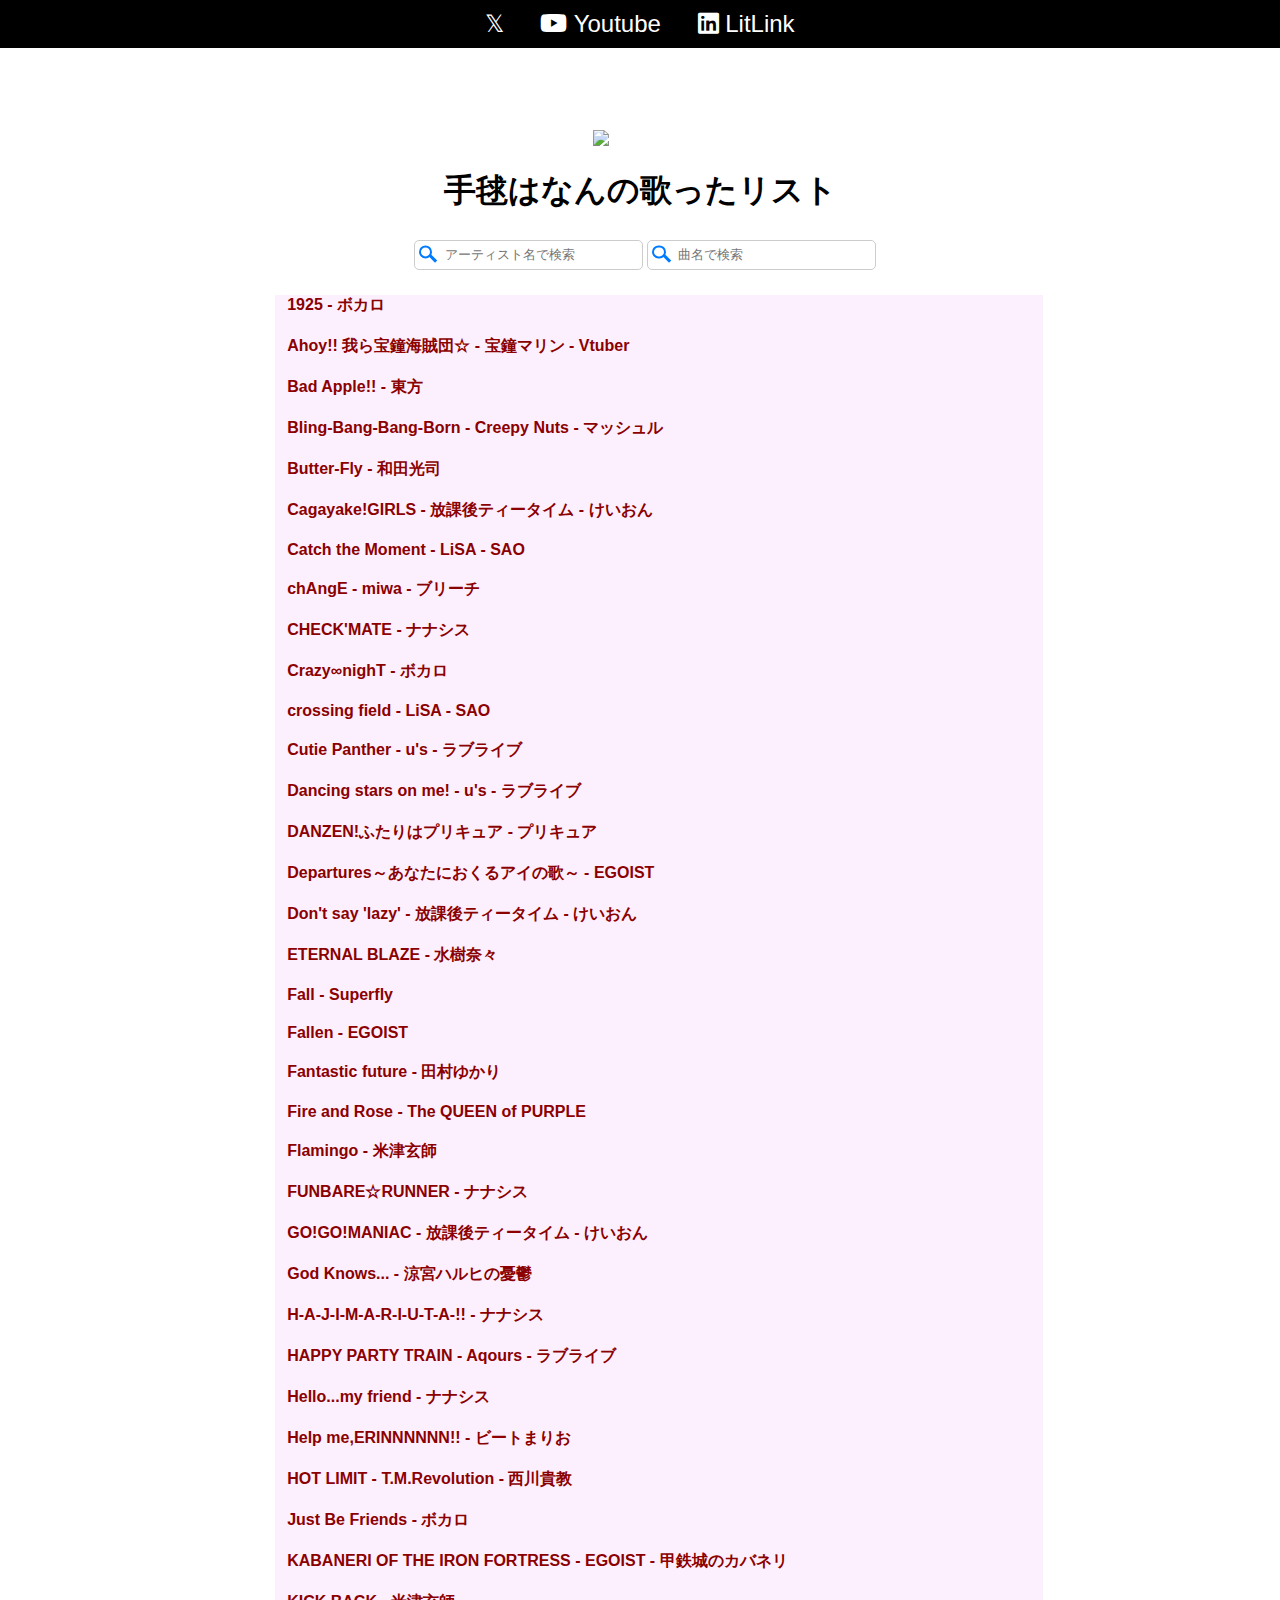
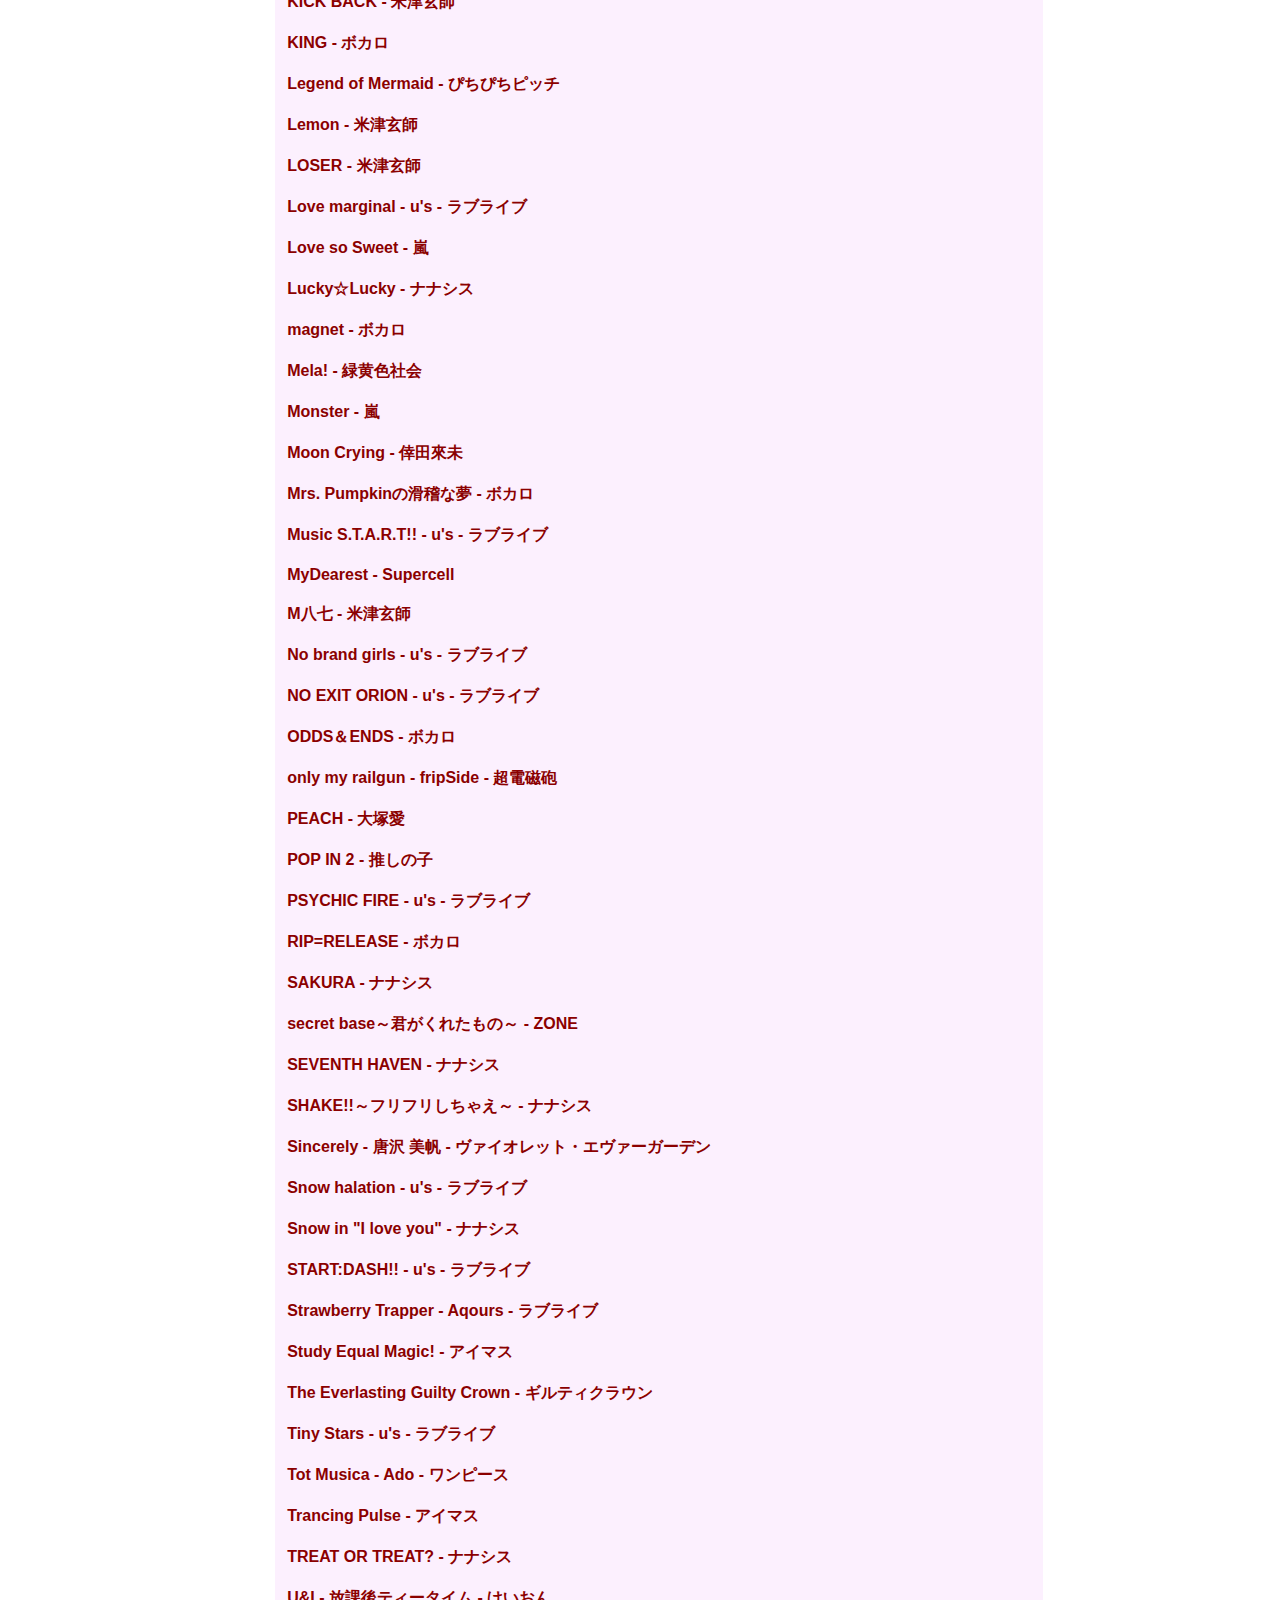
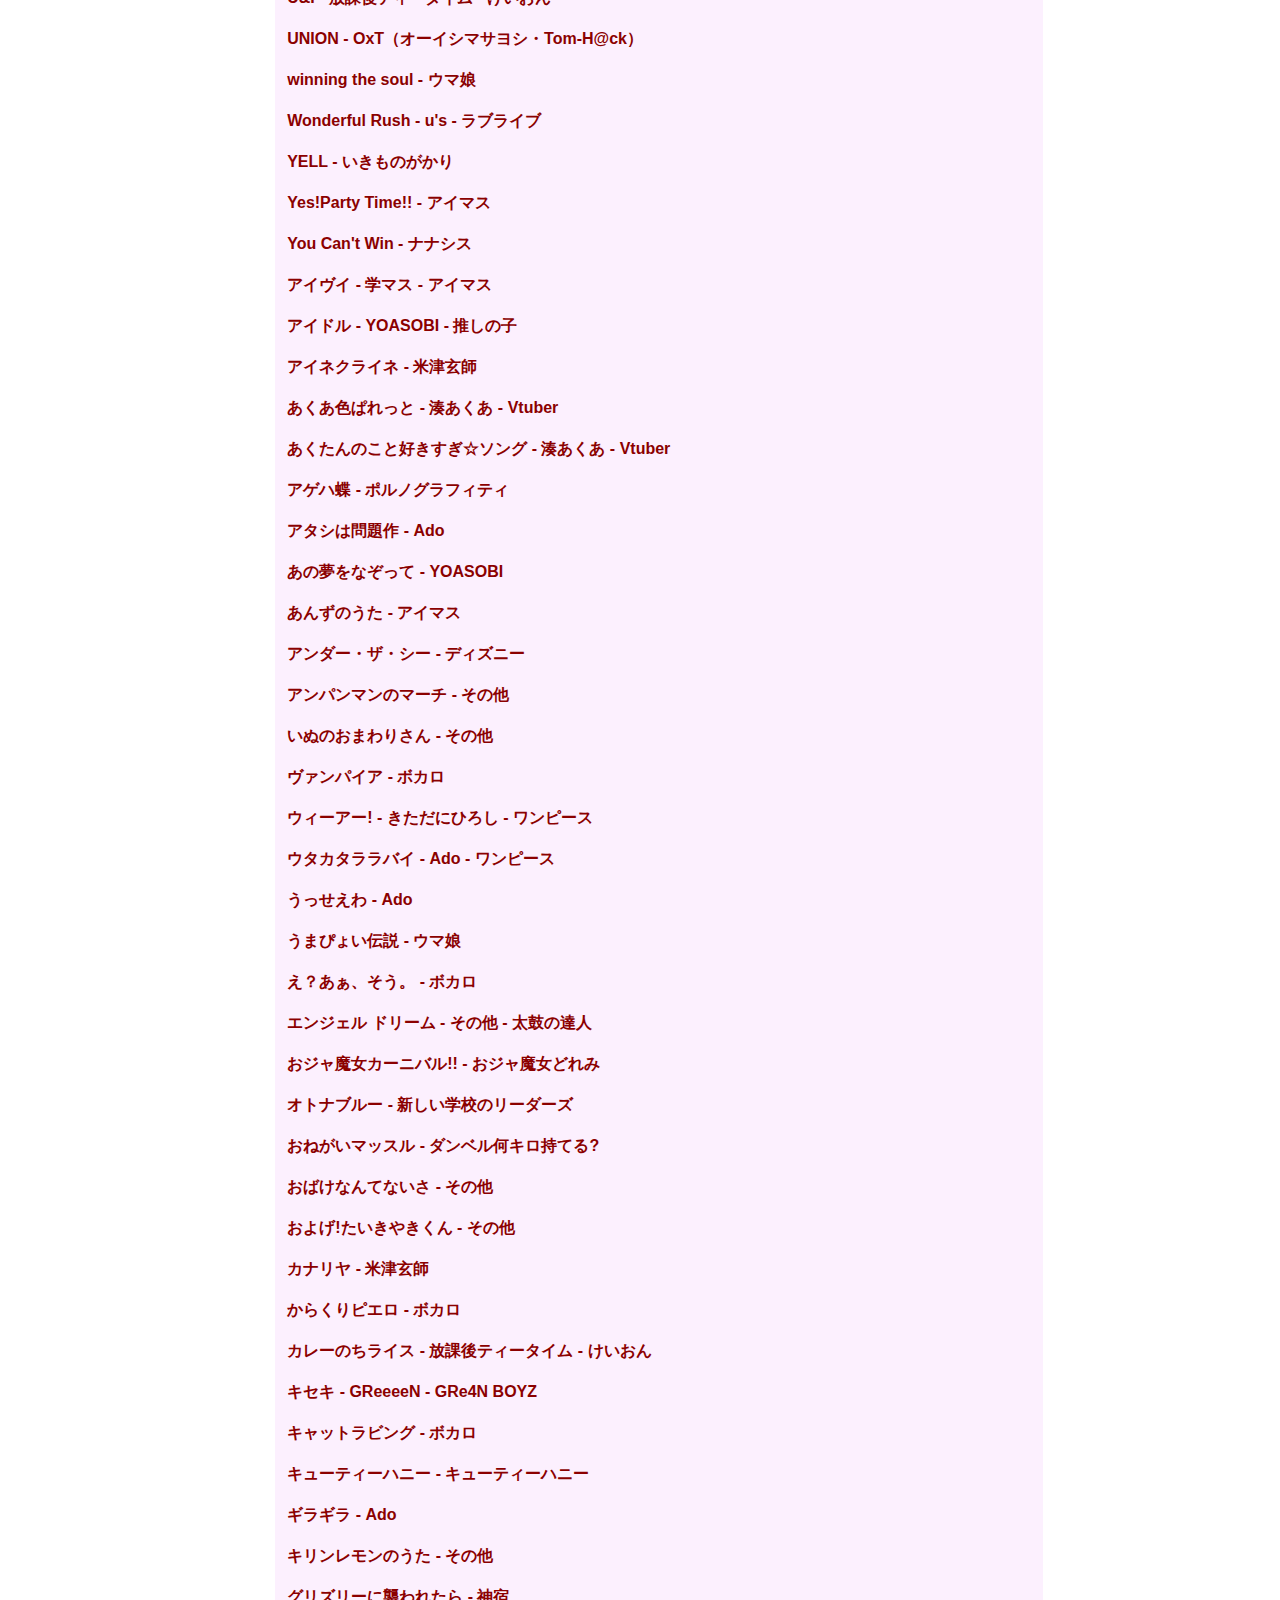
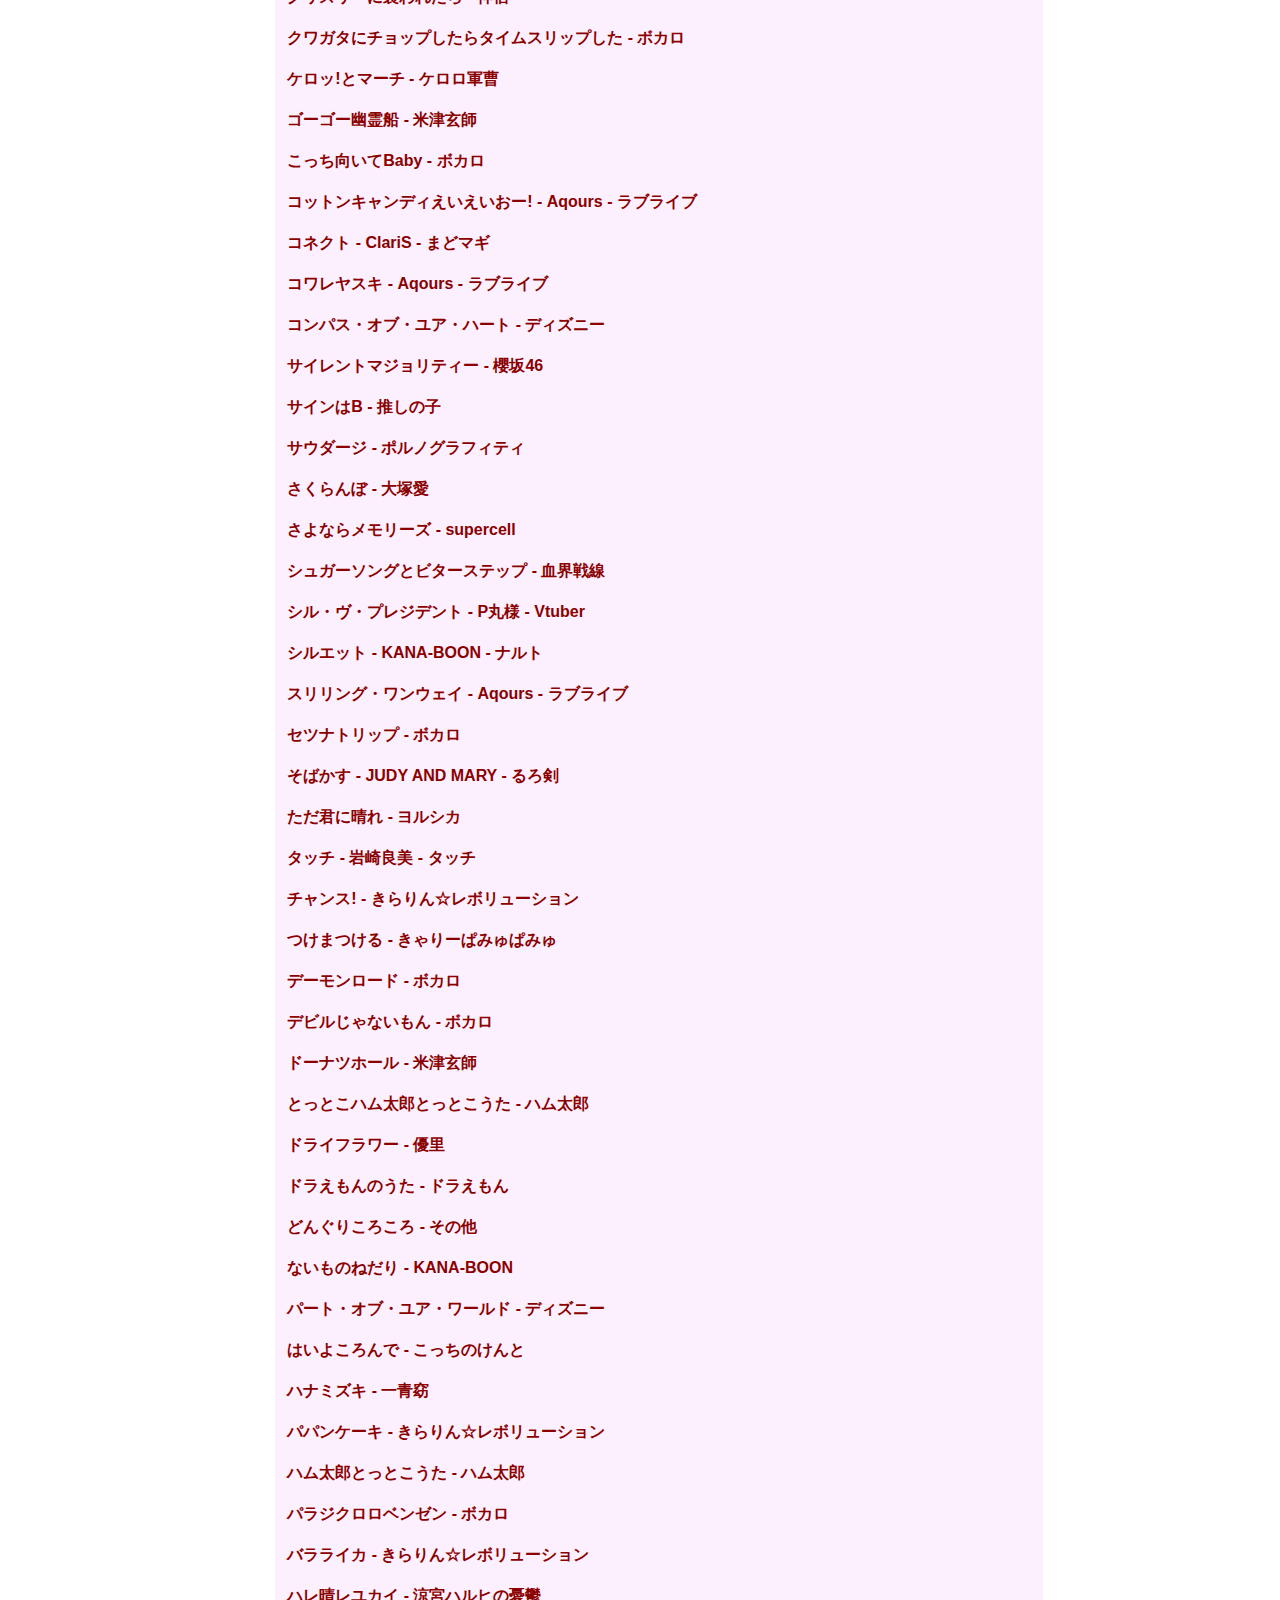
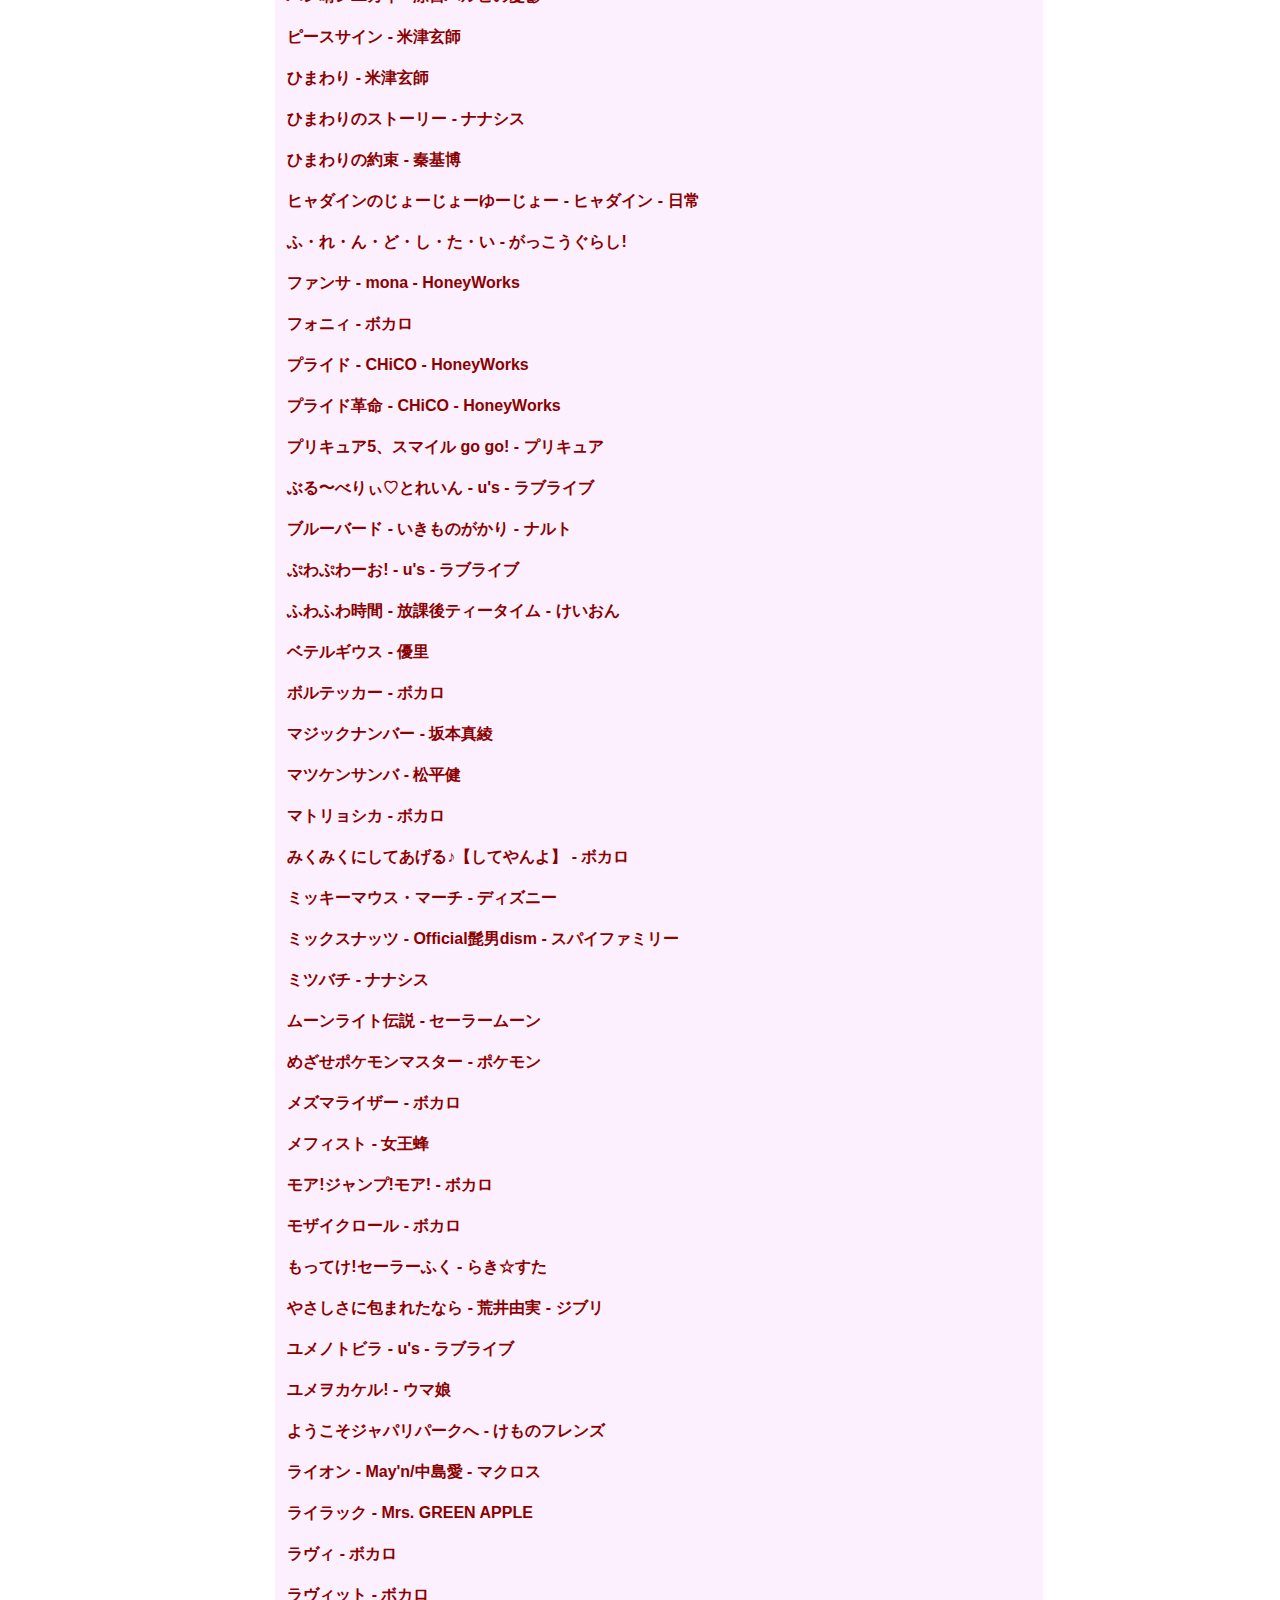
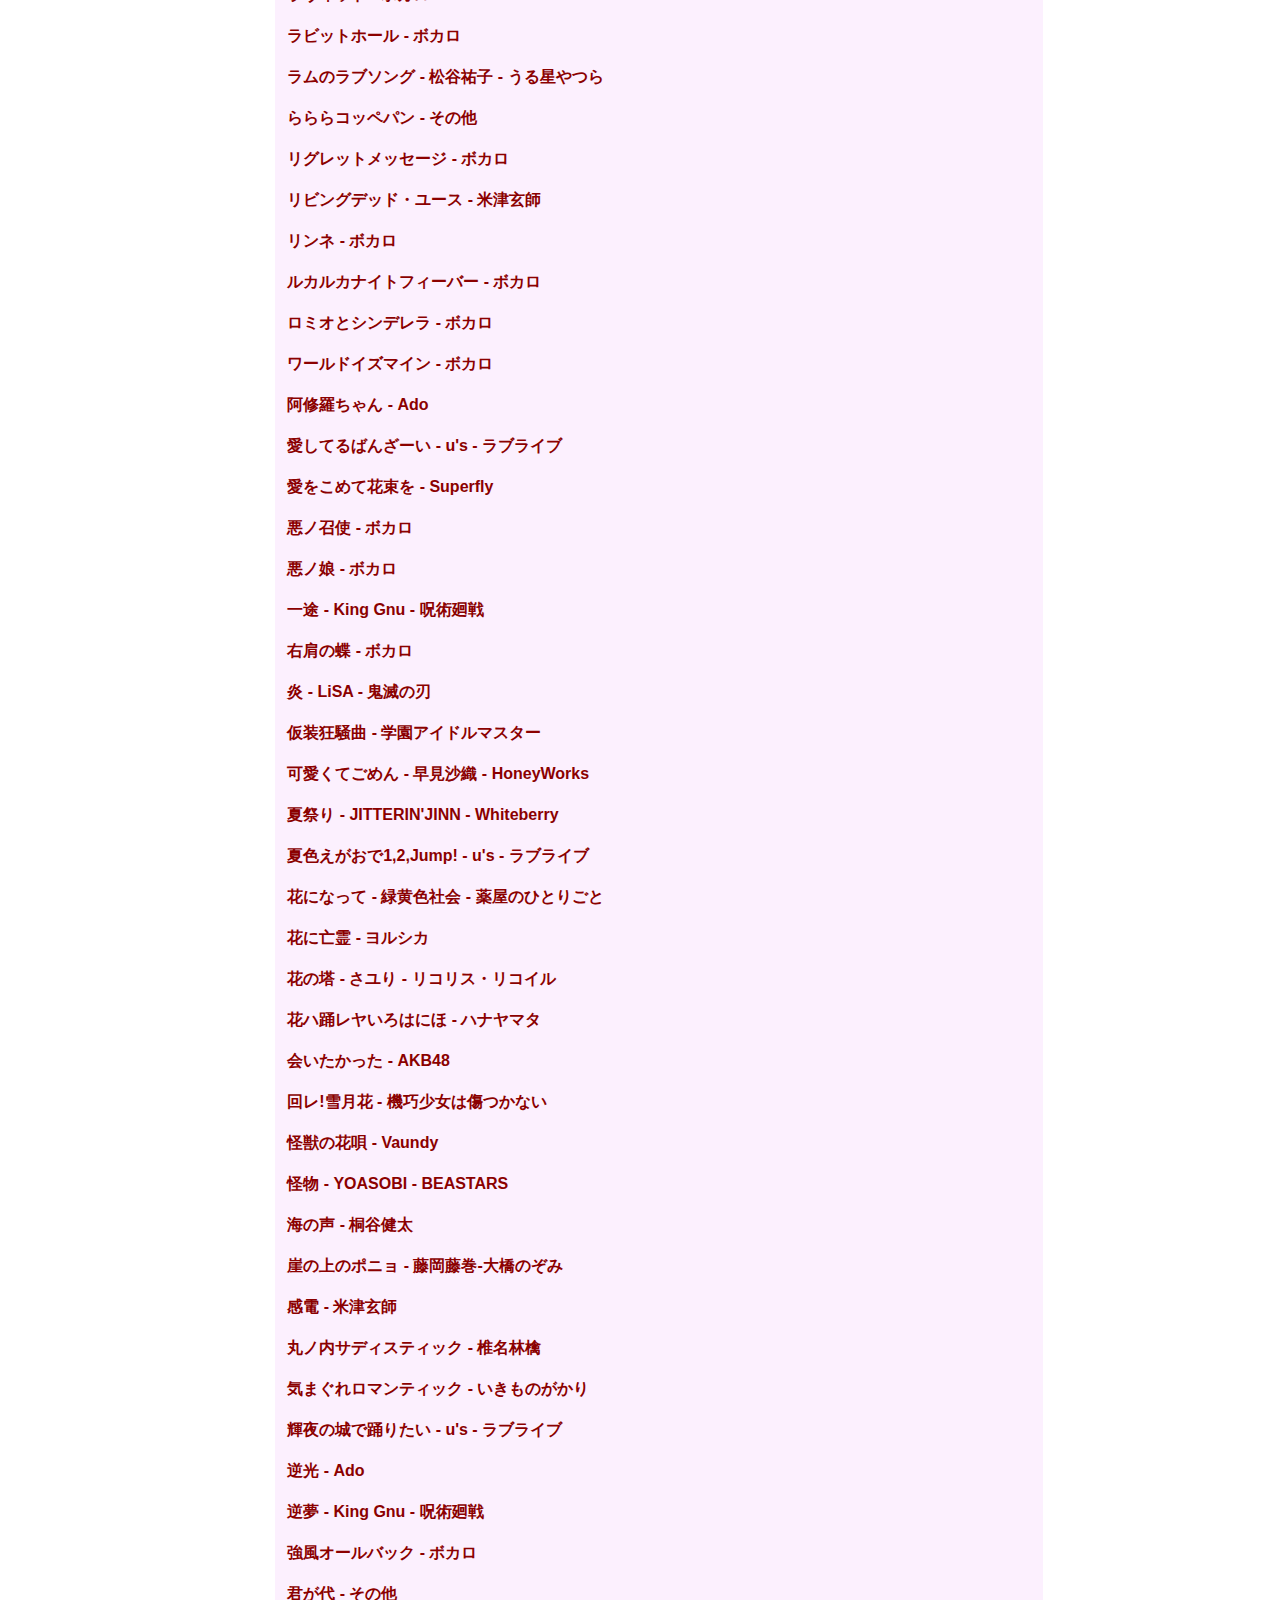
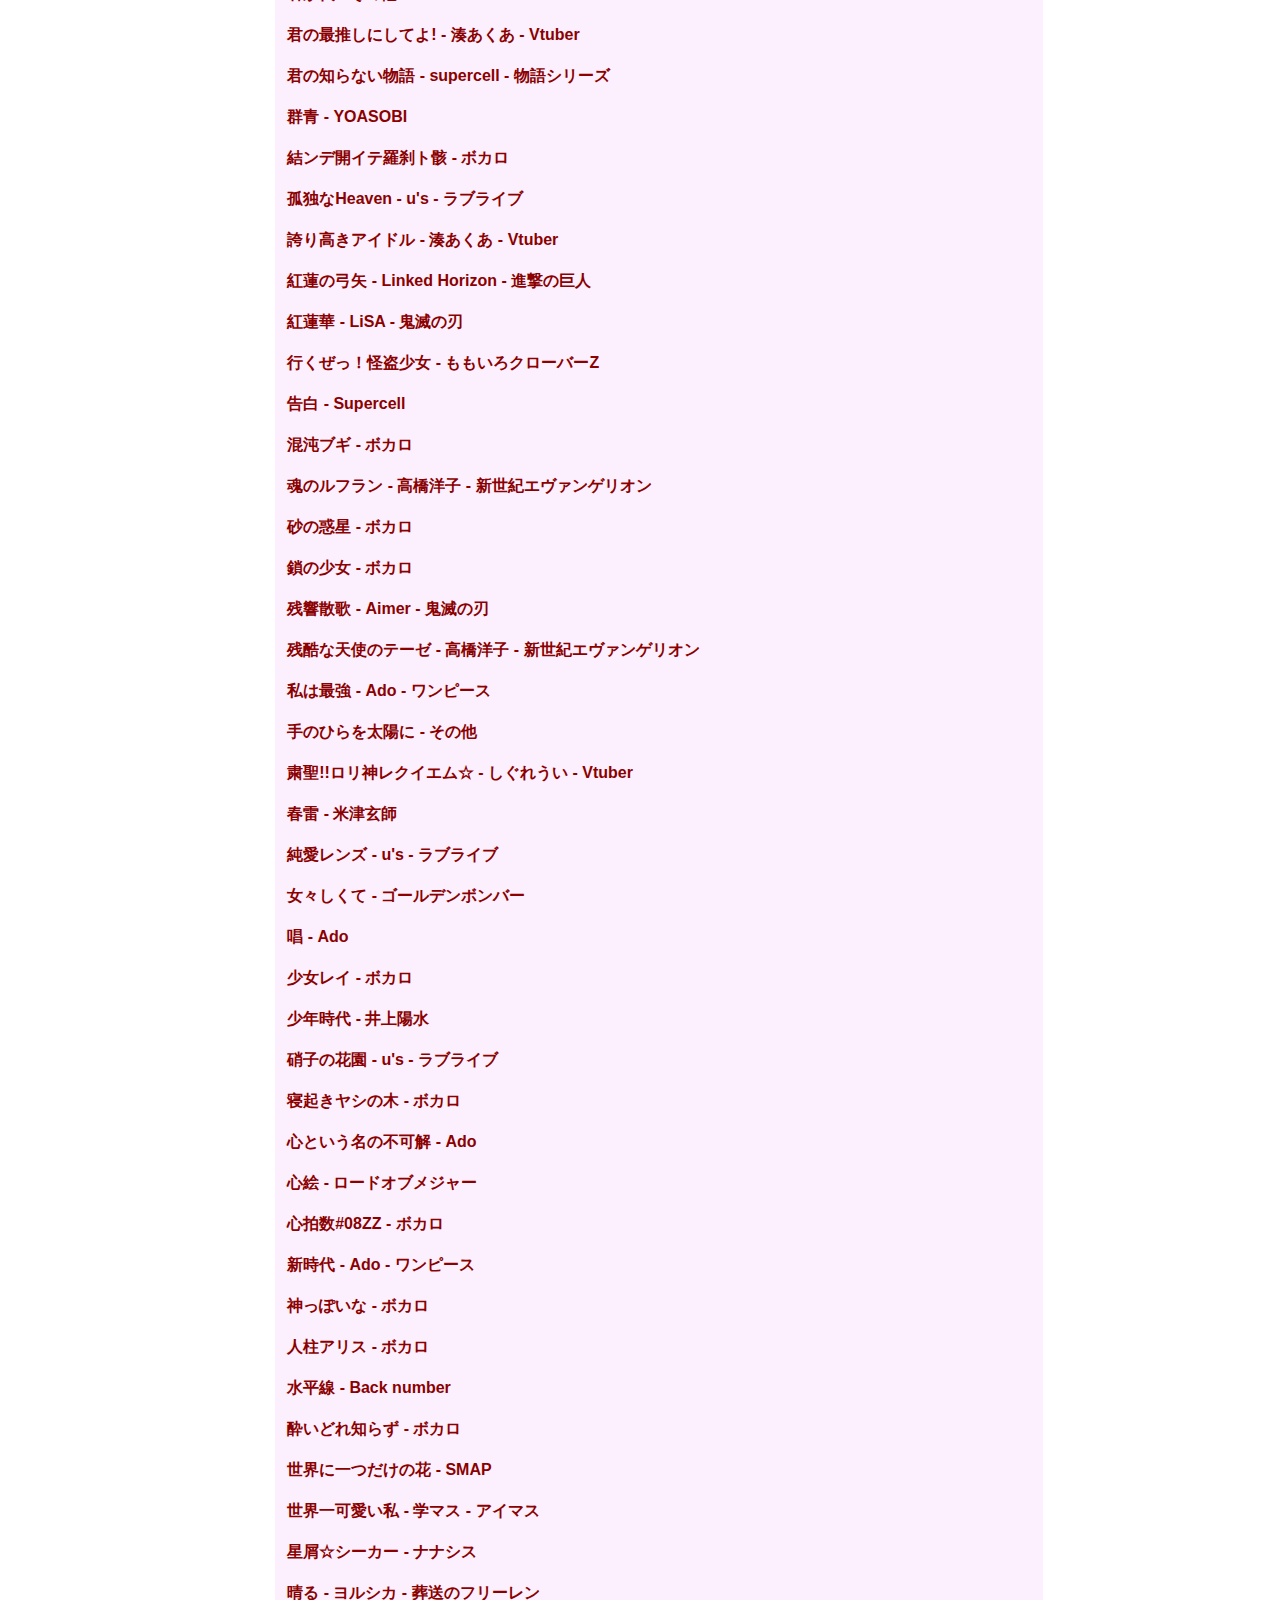
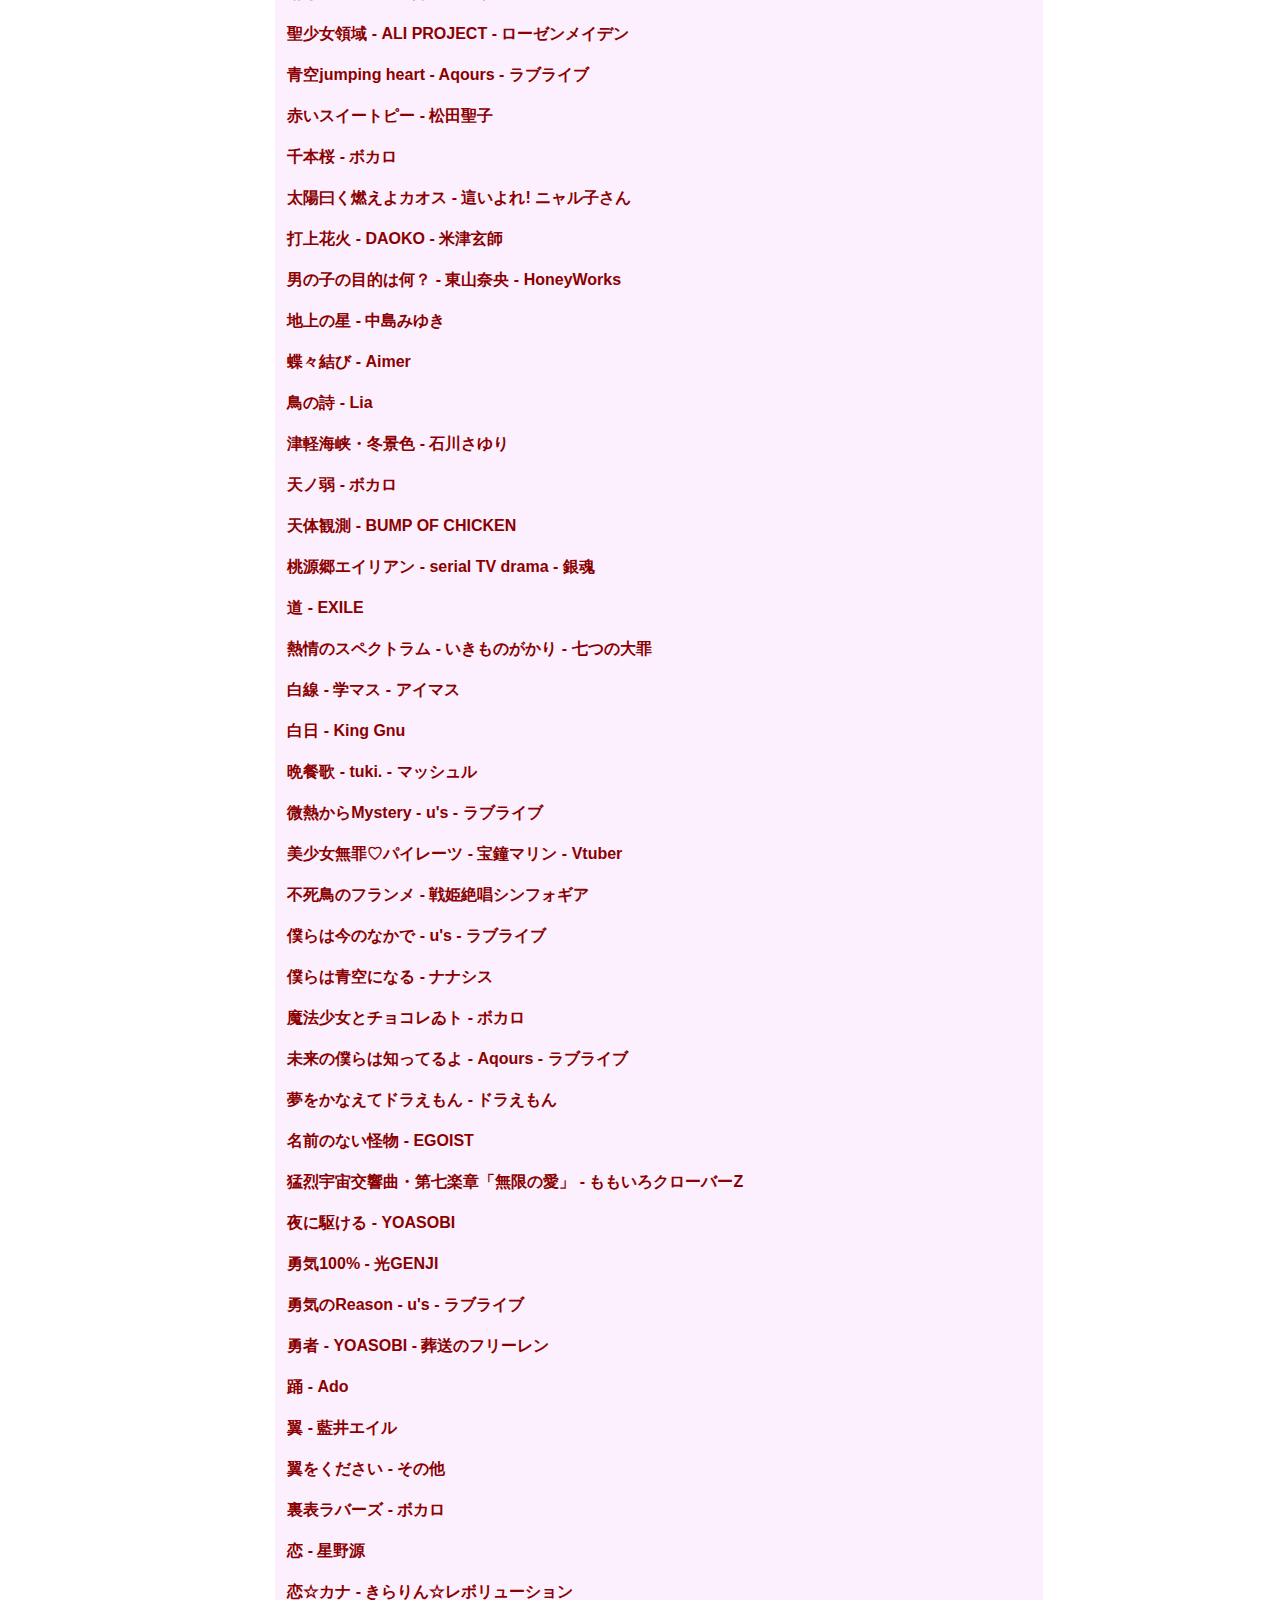
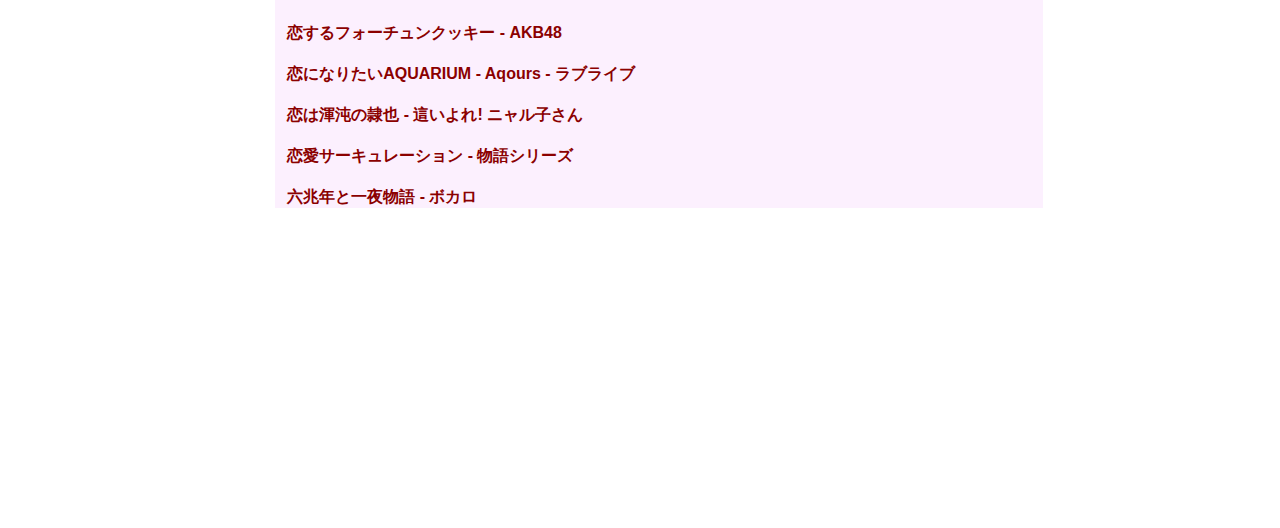
==== index.html @ 06865ec3 "indexの問題を修正" ====
<!DOCTYPE html>
<html lang="ja">
<head>
    <meta charset="UTF-8">
    <meta name="viewport" content="width=device-width, initial-scale=1.0">
    <title>手毬はなんの歌ったリスト</title>
    <link href="https://cdnjs.cloudflare.com/ajax/libs/font-awesome/6.0.0-beta3/css/all.min.css" rel="stylesheet">
    <link href="resource.css?v=1.0.0" rel="stylesheet">
    <script src="https://code.jquery.com/jquery-3.6.0.min.js"></script>
    <script src="resource.js"></script>
</head>
<body>

    <div class="header">
        <a href="https://x.com/temari_hanan" target="_blank" class="twitter-btn">
            𝕏
        </a>
        <a href="https://www.youtube.com/channel/UCigW5_On_XWULGZtHpZ7Amw" target="_blank">
            <i class="fab fa-youtube"></i> Youtube
        </a>
        <a href="https://lit.link/TemariHanan" target="_blank">
            <i class="fab fa-linkedin"></i> LitLink
        </a>
    </div>

    <div class="container">
        <div>
            <img alt="profile icon" loading="lazy" width="200" height="100" decoding="async" data-nimg="1" srcset="https://prd.resource-api.lit.link/images/creators/63b2465e-6bb2-4cbc-afd9-e47b3ff0f90b/bb76ce15-b5f1-4e55-ab7c-094b59cb9a69.png 1x, https://prd.resource-api.lit.link/images/creators/63b2465e-6bb2-4cbc-afd9-e47b3ff0f90b/bb76ce15-b5f1-4e55-ab7c-094b59cb9a69.png 2x" src="https://prd.resource-api.lit.link/images/creators/63b2465e-6bb2-4cbc-afd9-e47b3ff0f90b/bb76ce15-b5f1-4e55-ab7c-094b59cb9a69.png" style="color: transparent;">
            <h1>手毬はなんの歌ったリスト</h1>
        </div>

        <div class="search-container">
            <input type="text" id="searchArtist" placeholder="アーティスト名で検索" />
            <span class="magnifying_glass"></span>
        </div>

        <div class="search-container">
            <input type="text" id="searchSong" placeholder="曲名で検索" />
            <span class="magnifying_glass"></span>
        </div>

        <div class="songs-list" id="songs-list"></div>
    </div>

    <button id="backToTop" title="トップに戻る">&#8593;</button>

    <script>
        const songs = initSongs();

        function displaySongs(filteredSongs) {
            $('#songs-list').empty();
            filteredSongs.forEach(function(song, filteredIndex) {
                const originalIndex = songs.findIndex(s => s.song === song.song && s.artist === song.artist);
                const songItem = `
                    <div class="song-item">
                        <div class="song-name" data-index="${originalIndex}">${song.song} - ${song.artist}</div>
                    </div>
                `;
                $('#songs-list').append(songItem);
            });
        }

        displaySongs(songs);

        $('#searchArtist, #searchSong').on('input', function() {
            const searchArtist = $('#searchArtist').val().toLowerCase();
            const searchSong = $('#searchSong').val().toLowerCase();

            const filteredSongs = songs.filter(function(song) {
                const matchArtist = song.artist.toLowerCase().includes(searchArtist);
                const matchSong = song.song.toLowerCase().includes(searchSong);
                return matchArtist && matchSong;
            });

            displaySongs(filteredSongs);
        });

        $(document).on('click', '.song-name', function() {
            const index = $(this).data('index');
            const song = songs[index];
            const songDetails = $(this).siblings('.song-details');

            if (songDetails.length === 0) {
                const iframeHtml = song.youtubeLinks.slice(0, 3).map((link, i) => {
                    return `
                        <div class="song-iframe-container">
                            <iframe class="youtube-player" id="youtube-${index}-${i}" src="${link}" frameborder="0" allow="accelerometer; autoplay; clipboard-write; encrypted-media; gyroscope; picture-in-picture" allowfullscreen></iframe>
                        </div>
                    `;
                }).join('');

                const detailsHtml = `
                    <div class="song-details">
                        <div class="names">
                            <p><strong>歌手:</strong><br class="sp_only"> ${song.artist}</p>
                            <p><strong>初投稿日:</strong><br class="sp_only"> ${song.uploadDate}</p>
                        </div>
                        ${iframeHtml}
                    </div>
                `;
                $(this).after(detailsHtml);
            } else {
                songDetails.toggle();
            }
        });

        $(window).scroll(function() {
            if ($(this).scrollTop() > 100) {
                $('#backToTop').fadeIn();
            } else {
                $('#backToTop').fadeOut();
            }
        });

        $('#backToTop').click(function() {
            $('html, body').animate({ scrollTop: 0 }, 500);
            return false;
        });
    </script>
</body>
</html>
---- resource.css ----
body {
    font-family: Arial, sans-serif;
    text-align: center;
    margin: 0;
    padding: 0;
    padding-top: 50px;
    background-image: url('https://prd.resource-api.lit.link/images/creators/63b2465e-6bb2-4cbc-afd9-e47b3ff0f90b/e84b8d16-18a2-487f-8d73-9f1bb8044656.png');
    background-size: cover;
    background-position: center center;
    background-attachment: fixed;
    height: 100vh;
}
.container {
    width: 75%;
    margin: 0 auto;
    padding-top: 80px;
    padding-bottom: 300px;
}
.header {
    background-color: rgba(0, 0, 0, 1);
    color: white;
    padding: 10px 0;
    text-align: center;
    position: fixed;
    top: 0;
    left: 0;
    width: 100%;
    z-index: 1000;
}
.header a {
    color: white;
    text-decoration: none;
    margin: 0 15px;
    font-size: 24px;
}
.header a:hover {
    text-decoration: underline;
}
.search-container {
    margin-bottom: 20px;
    position: relative;
    display: inline-block;
}
.search-container input {
    padding-left: 30px;
    padding-right: 10px;
    width: 100%;
    max-width: 250px;
    height: 30px;
    margin: 5px;
    border-radius: 5px;
    border: 1px solid #ccc;
    box-sizing: border-box;
}
.magnifying_glass {
    display: inline-block;
    position: absolute;
    left: 10px;
    top: 50%;
    transform: translateY(-50%);
    width: 1em;
    height: 1em;
    color: #007BFF;
    font-size: 1.2em;
}
.magnifying_glass::before {
    position: absolute;
    top: 0px;
    left: 0px;
    width: 0.7em;
    height: 0.7em;
    box-sizing: border-box;
    border: 0.15em solid currentColor;
    border-radius: 50%;
    background-color: #fff;
    content: "";
}
.magnifying_glass::after {
    position: absolute;
    top: 0px;
    left: 50%;
    z-index: -1;
    transform: rotate(-45deg);
    width: 0.15em;
    height: 1em;
    box-sizing: border-box;
    background-color: currentColor;
    content: "";
}
.song-item {
    margin-bottom: 20px;
    text-align: left;
    display: block;
}
.song-name {
    font-weight: bold;
    color: darkred;
    cursor: pointer;
    margin-bottom: 10px;
}
.song-name:hover {
    text-decoration: underline;
}
.song-details {
    display: flex;
    margin-right: 20px;
}
.song-details .names{
    width: 35%;
    margin-right: 5%;
}
.song-iframe-container{
    width: 100%;
    padding-left: 15px;
    position: relative;
    z-index: 1;
}
.youtube-player {
    width: 100%;
    max-width: 480px;
    height: 240px;
    object-fit: contain;
    margin: 0 auto;
}
.songs-list {
    text-align: left;
    background: rgba(250, 232, 253, 0.65);
    margin-left: 12%;
    margin-right: 8%;
    padding-left: 12px;
}
.twitter-btn {
    font-family: 'Times New Roman', Times, serif;
    font-size: 2rem;
    cursor: pointer;
}

.sp_only{
    display: none;
}

@media screen and (max-width:480px) { 
    .sp_only{
        display: block;
    }

    .container{
        width: 100%;
    }
    h1{
        font-size: 1.6em;
    }
    .search-container{
        width: 60%;
    }
    .songs-list{
        margin-left: 3%;
        margin-right: 3%;
    }
    .song-details{
        display: block;
    }

    .song-details .names{
        width: 100%;
    }
}

#backToTop {
    position: fixed;
    bottom: 20px;
    right: 20px;
    background-color: #007BFF;
    color: white;
    border: none;
    border-radius: 50%;
    width: 60px;
    height: 60px;
    font-size: 30px;
    cursor: pointer;
    display: none;
    z-index: 1000;
    text-align: center;
    line-height: 60px;
}
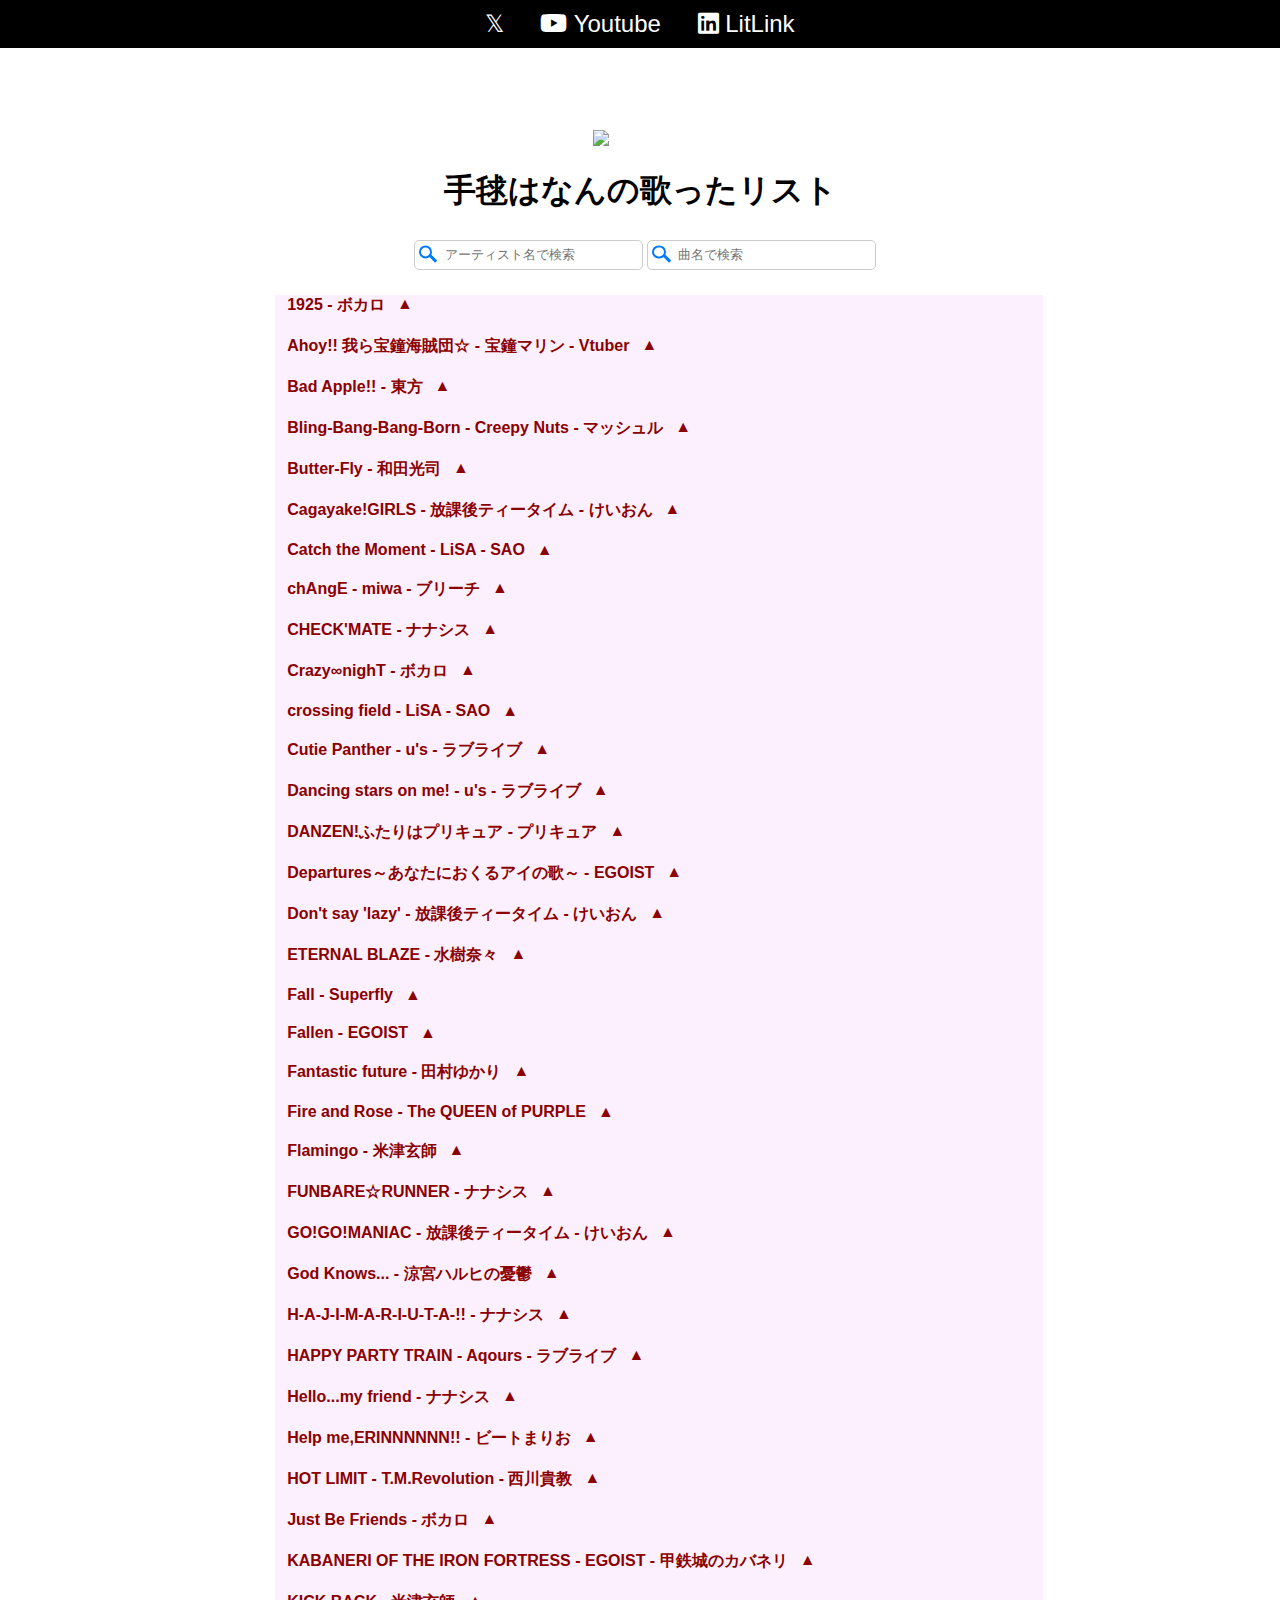
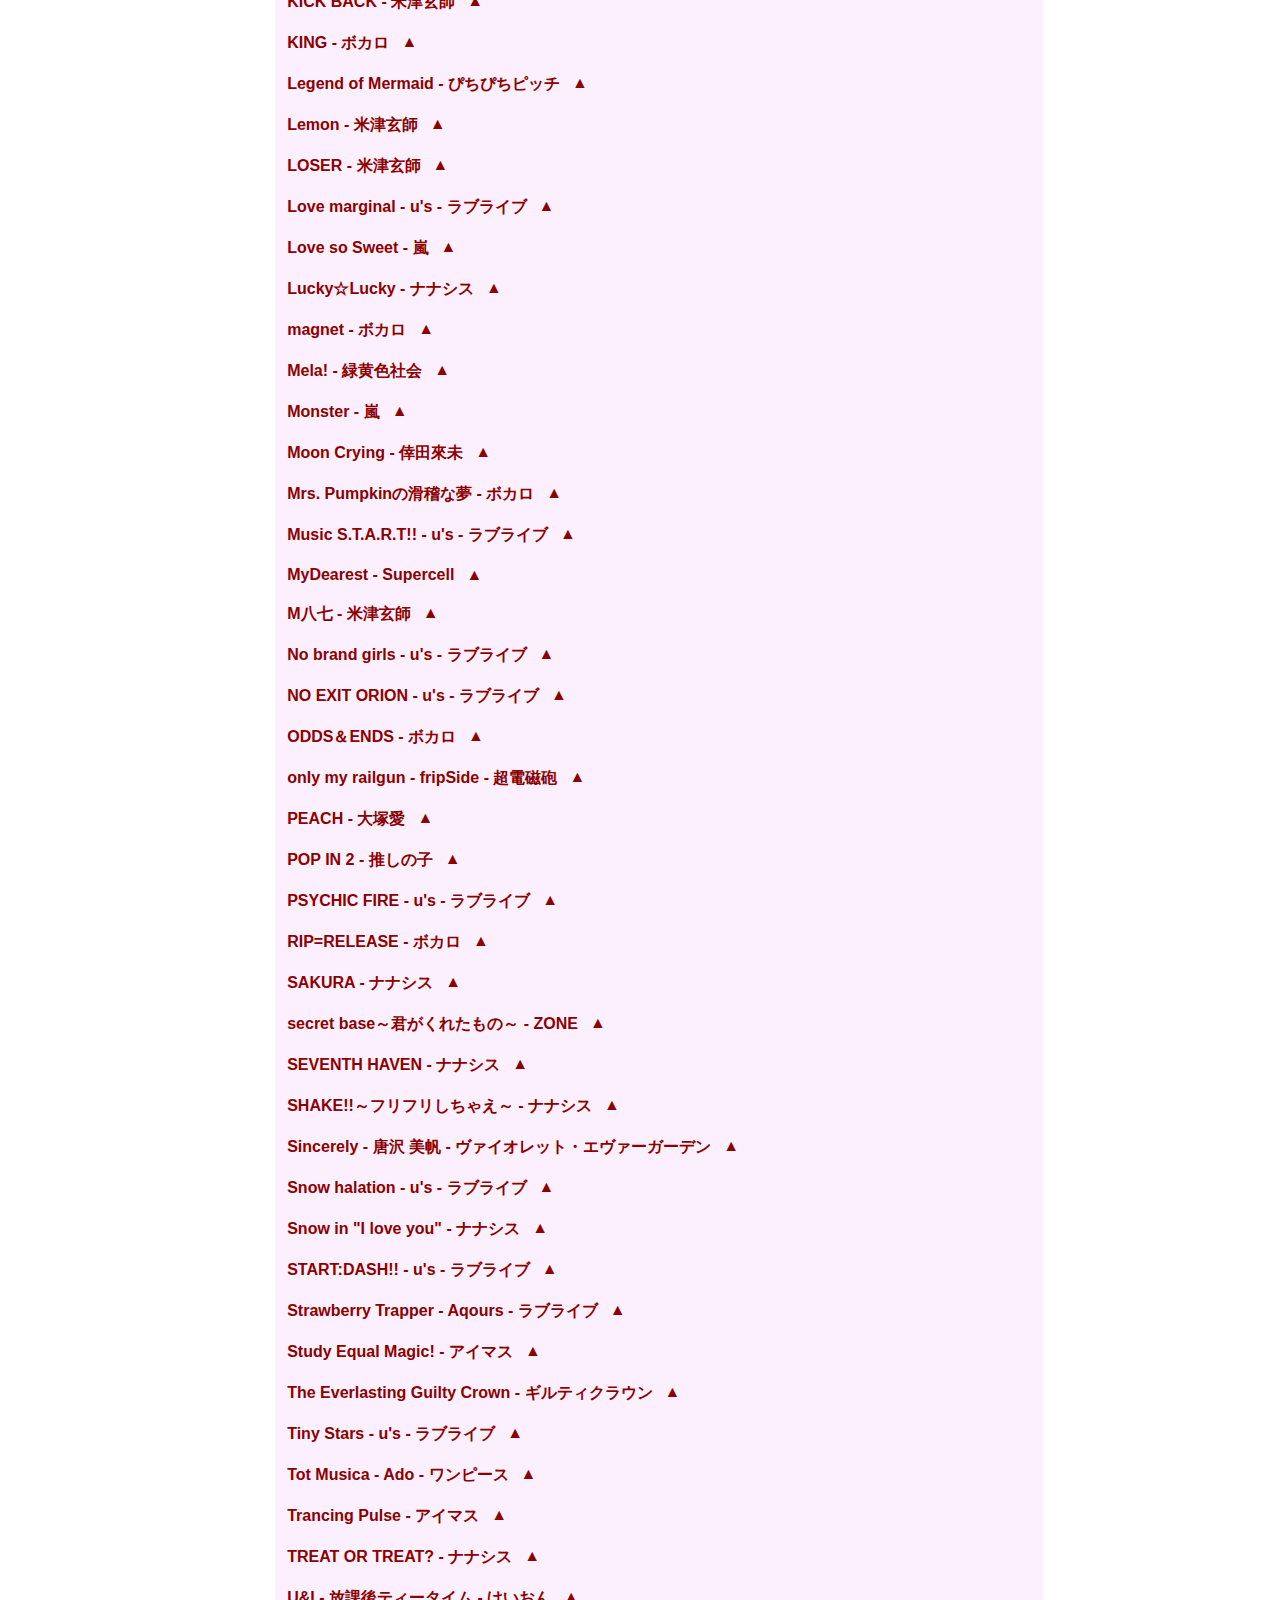
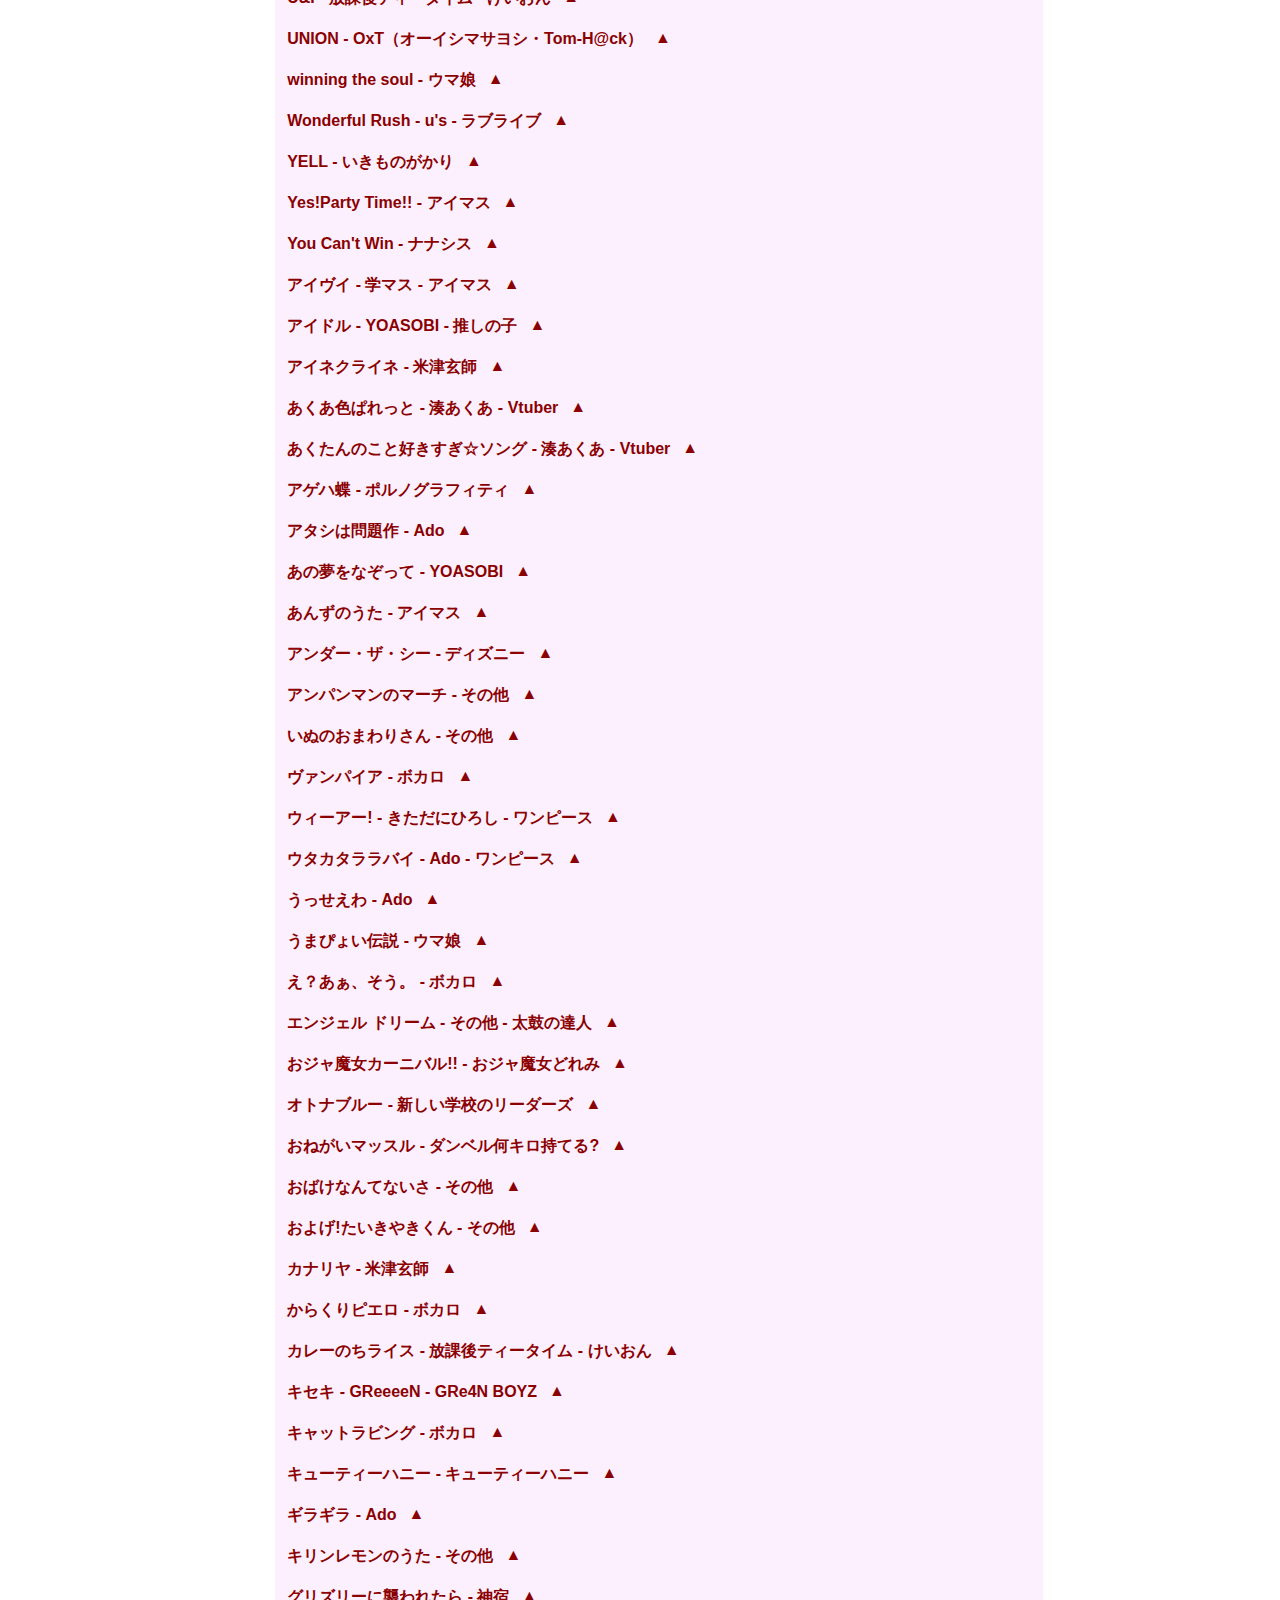
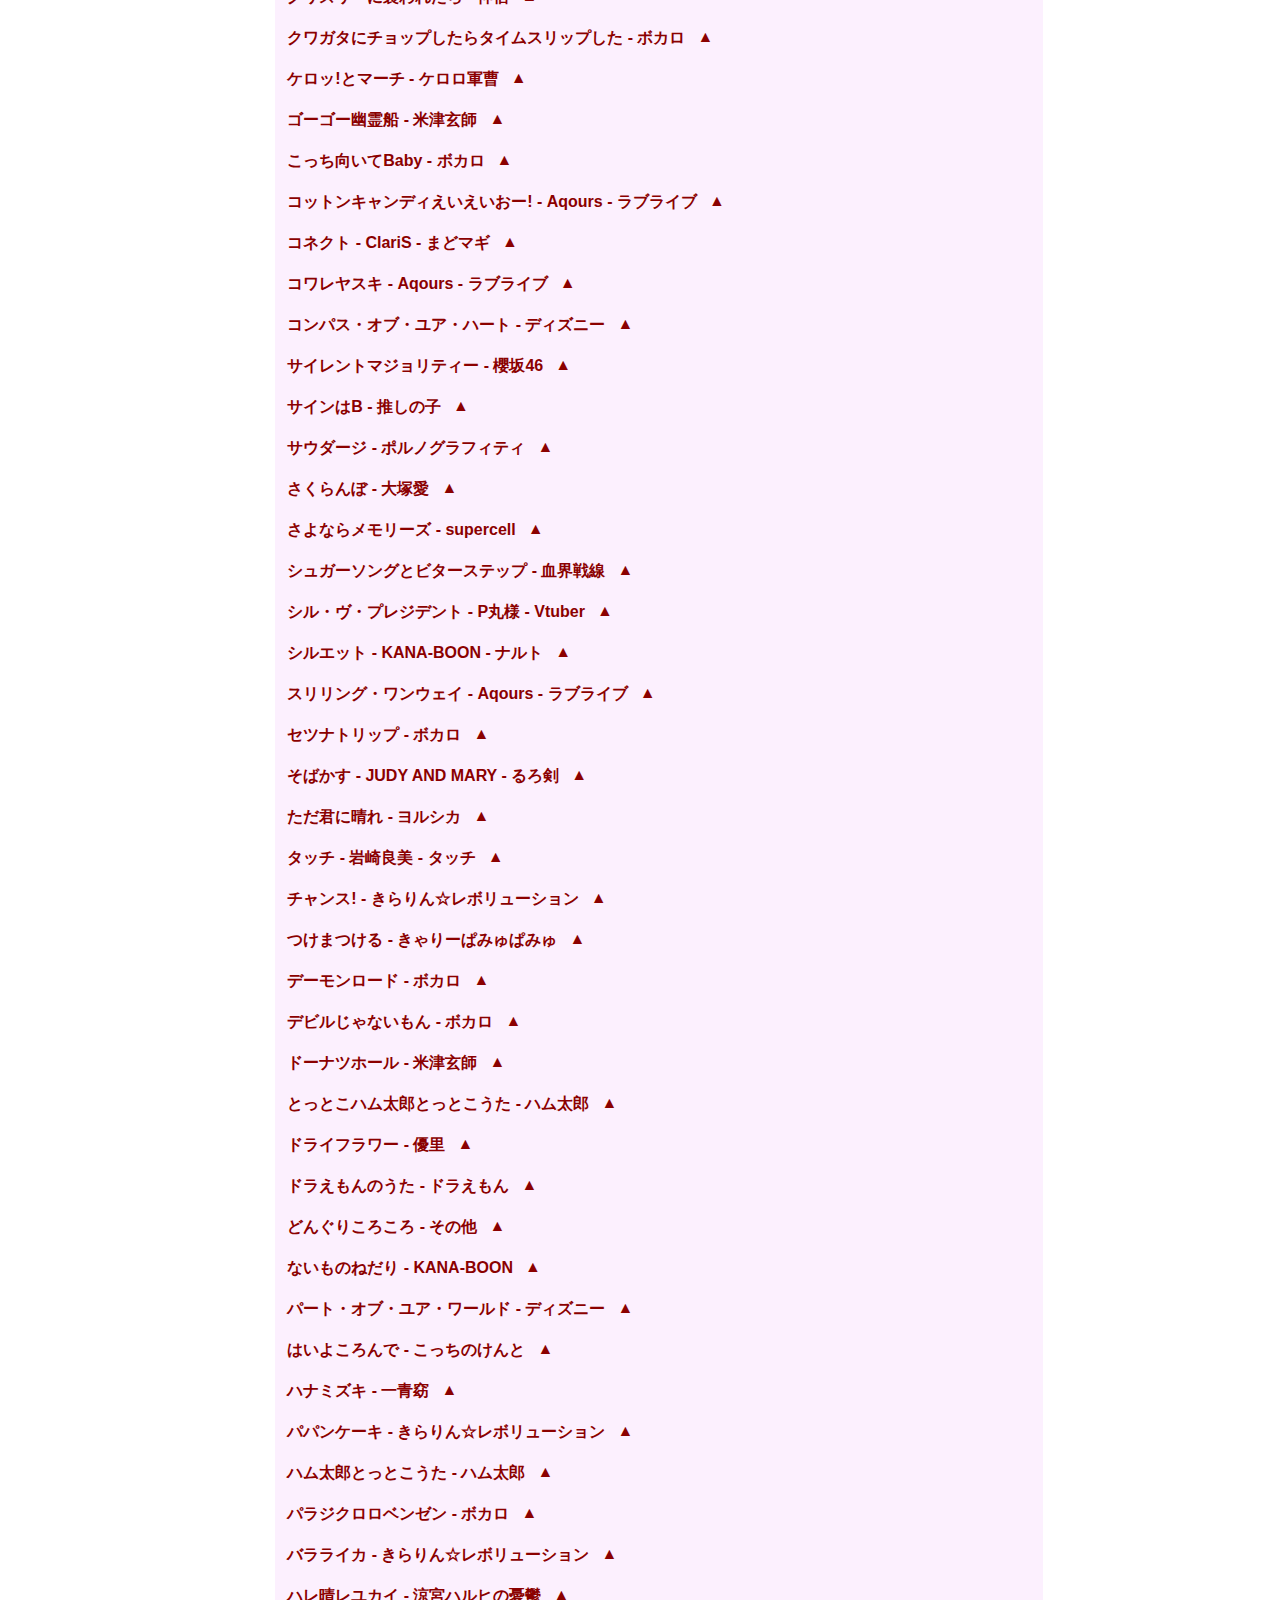
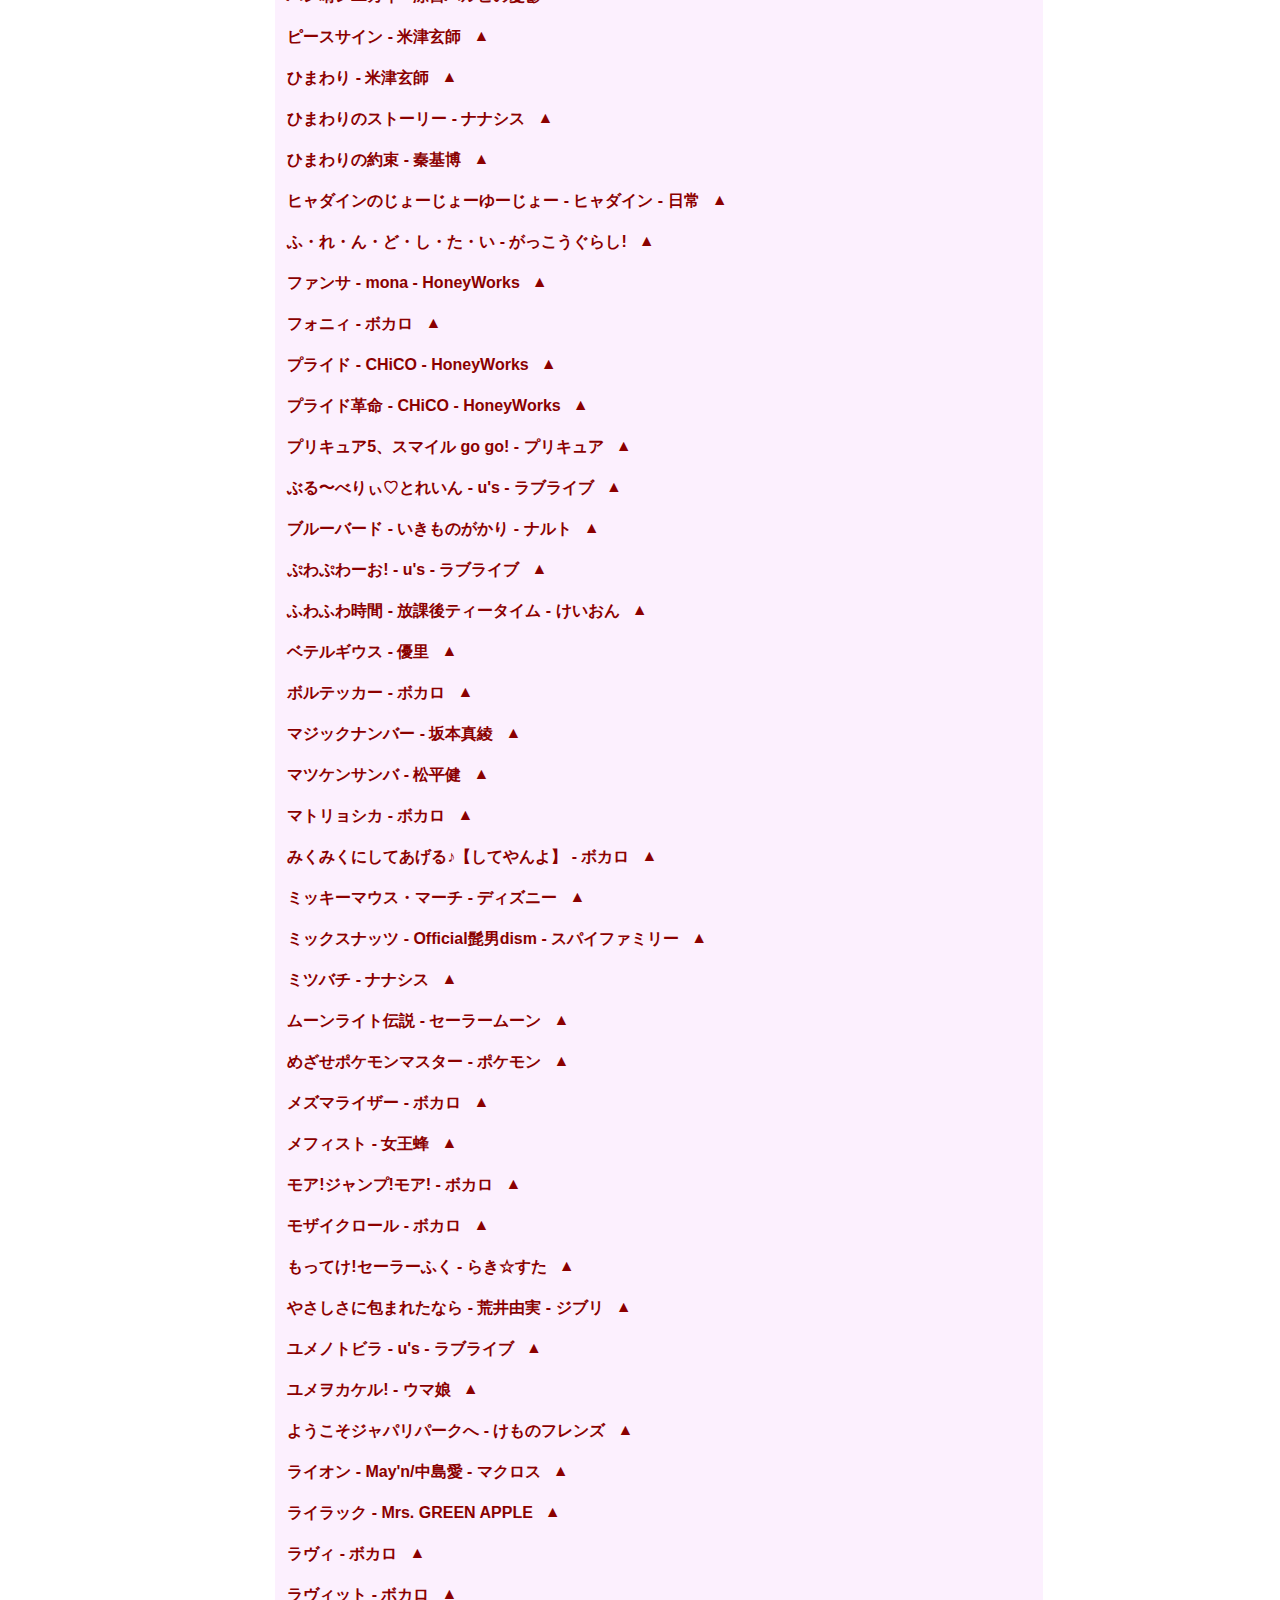
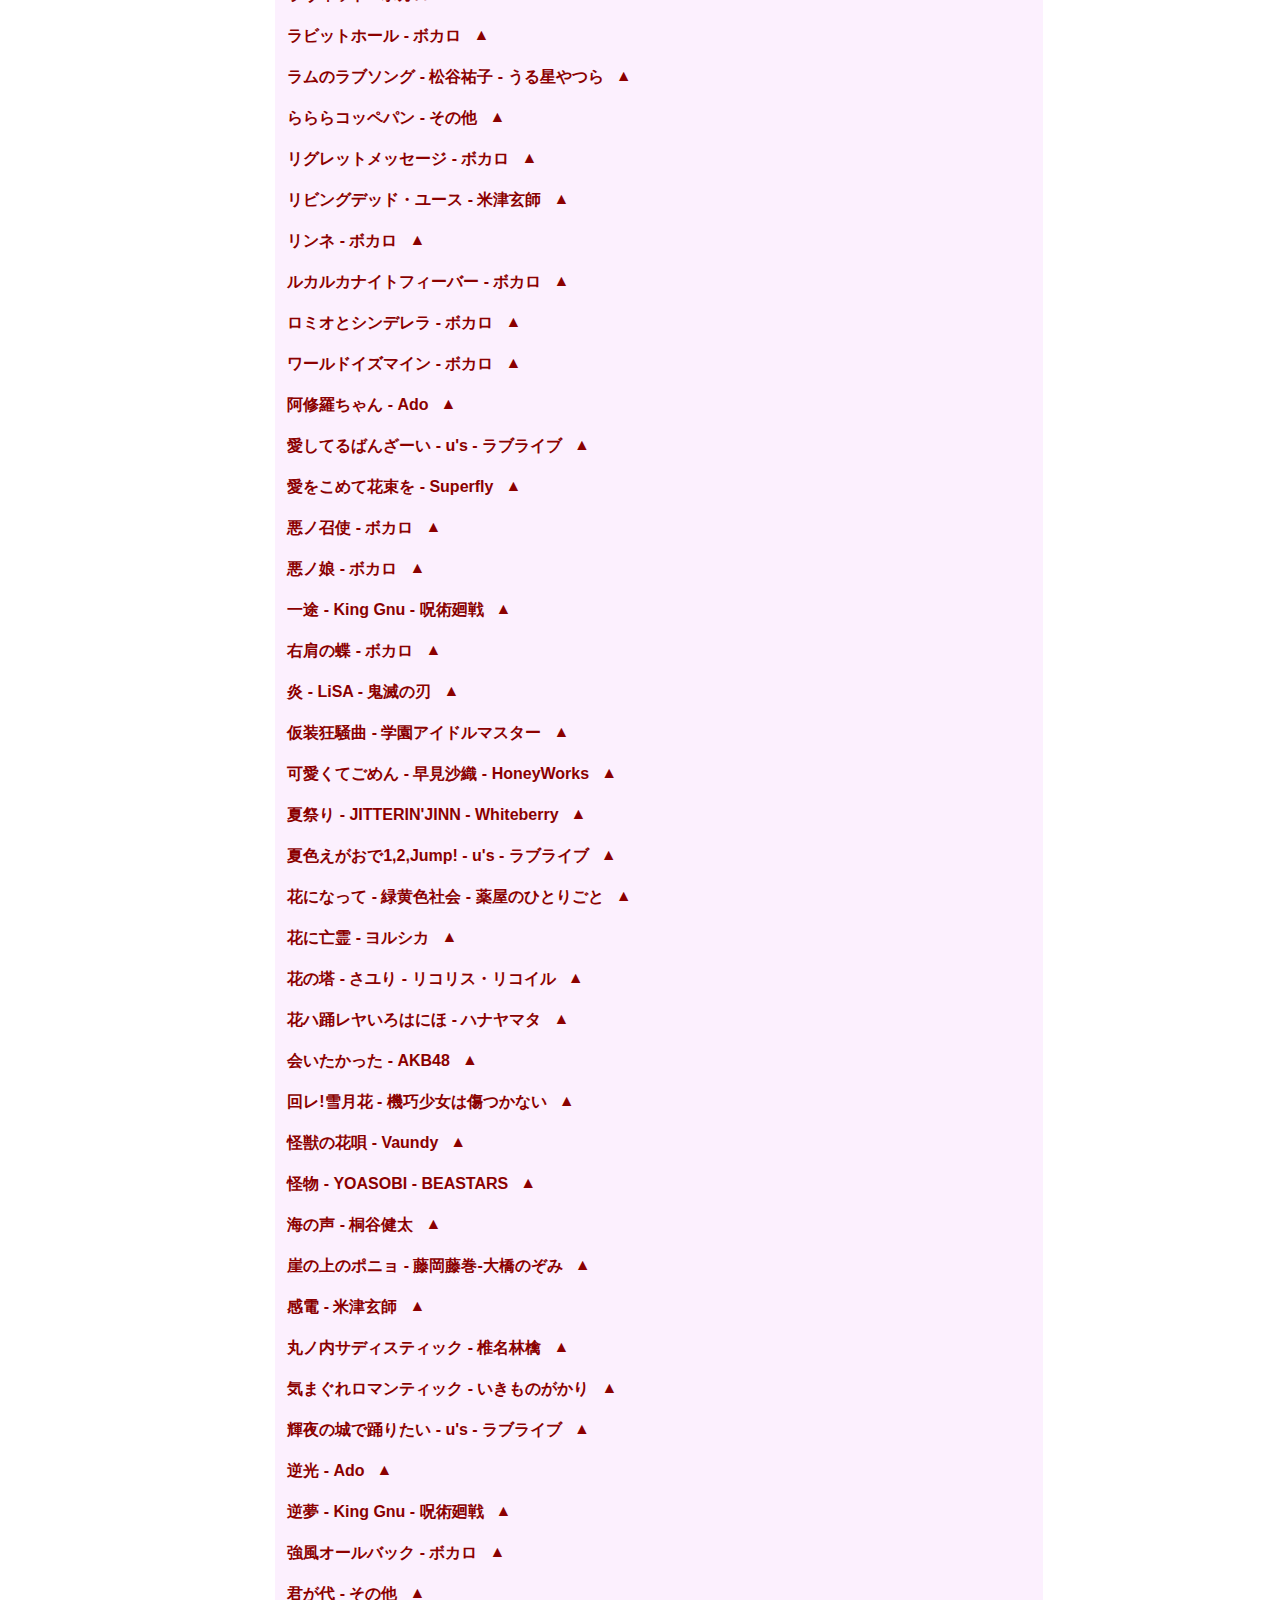
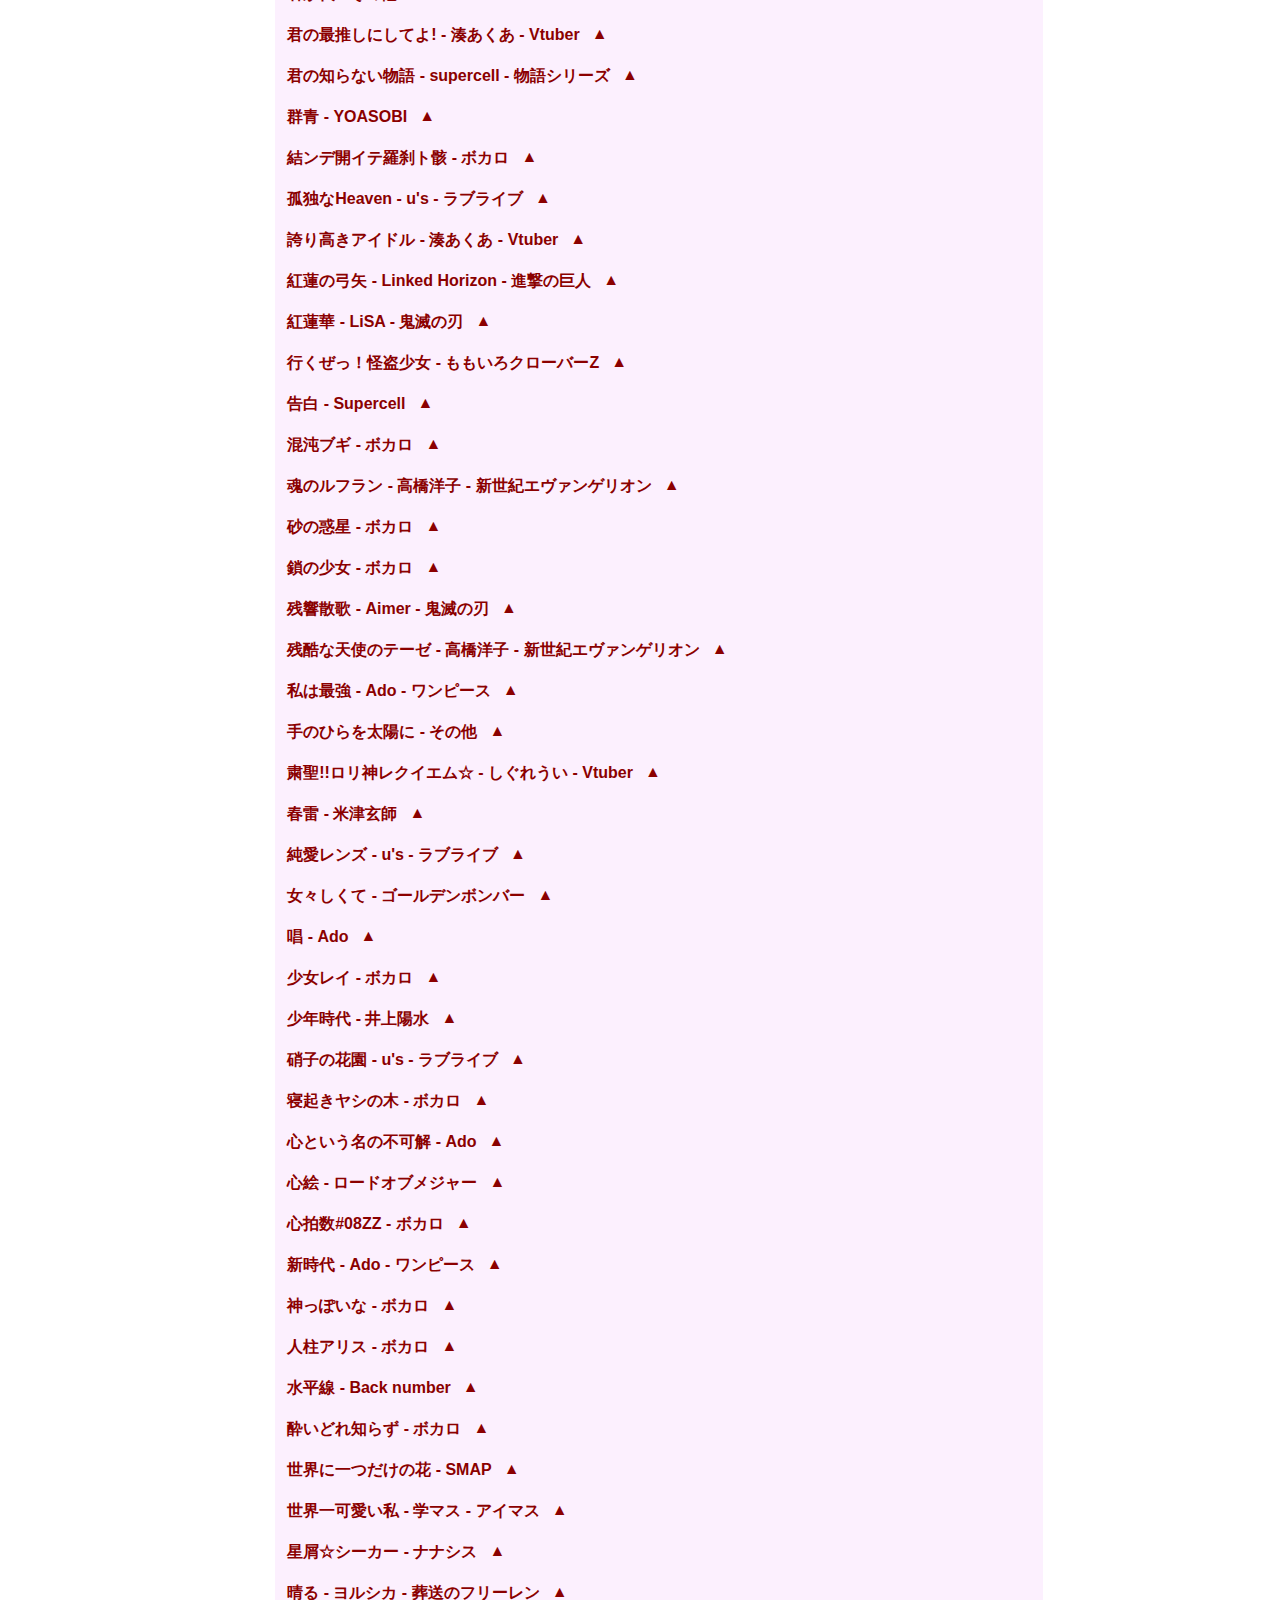
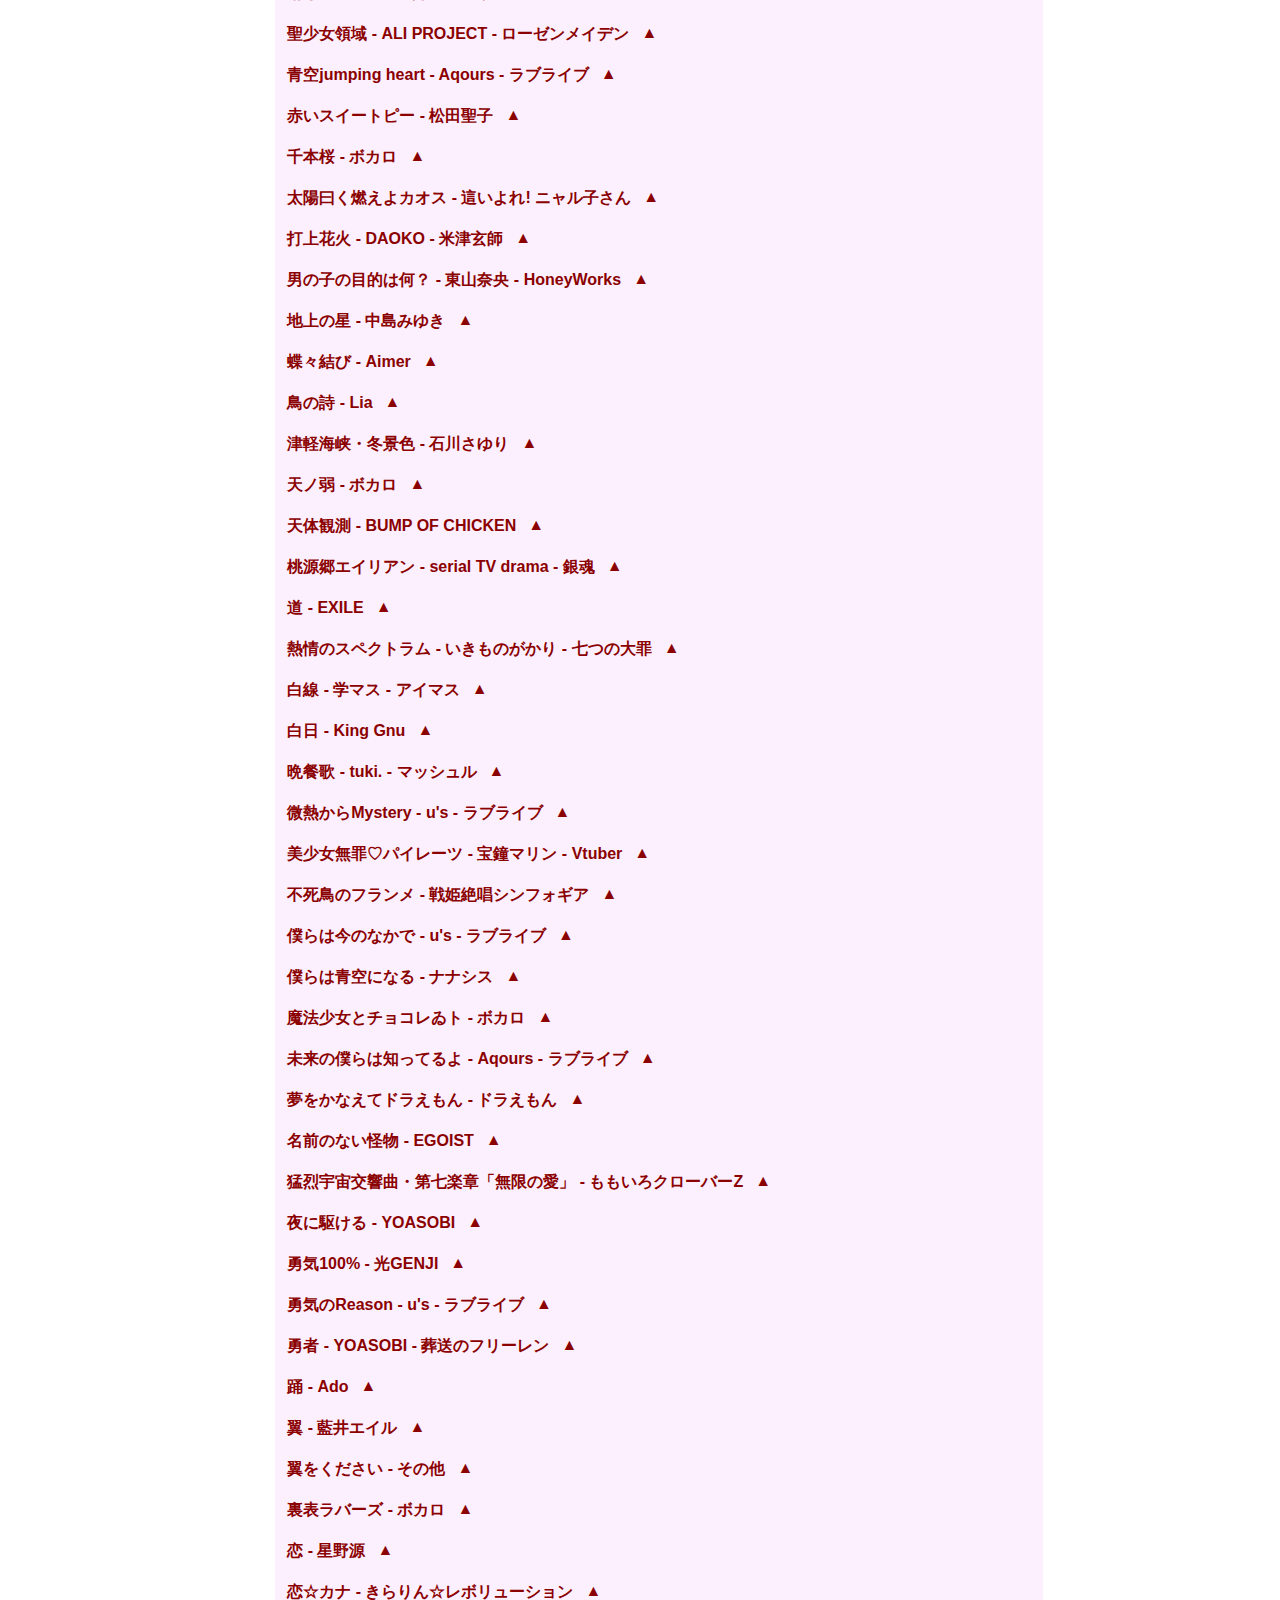
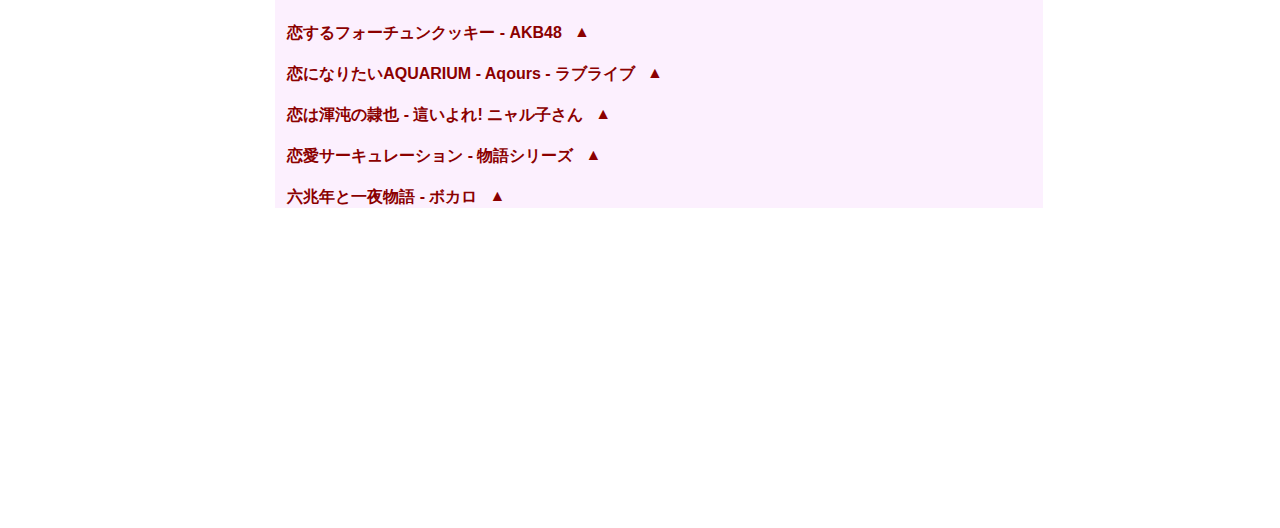
==== commit e4d8fff7: "トグル状態を分かりやすいように変更" ====
--- a/index.html
+++ b/index.html
@@ -5,9 +5,9 @@
     <meta name="viewport" content="width=device-width, initial-scale=1.0">
     <title>手毬はなんの歌ったリスト</title>
     <link href="https://cdnjs.cloudflare.com/ajax/libs/font-awesome/6.0.0-beta3/css/all.min.css" rel="stylesheet">
-    <link href="resource.css?v=1.0.0" rel="stylesheet">
+    <link href="resource.css?v=1.0.2" rel="stylesheet">
     <script src="https://code.jquery.com/jquery-3.6.0.min.js"></script>
-    <script src="resource.js"></script>
+    <script src="resource.js?v=1.0.1"></script>
 </head>
 <body>
 
@@ -53,7 +53,9 @@
                 const originalIndex = songs.findIndex(s => s.song === song.song && s.artist === song.artist);
                 const songItem = `
                     <div class="song-item">
-                        <div class="song-name" data-index="${originalIndex}">${song.song} - ${song.artist}</div>
+                        <div class="song-name" data-index="${originalIndex}">
+                            <span class="song-title">${song.song} - ${song.artist}</span>
+                        </div>
                     </div>
                 `;
                 $('#songs-list').append(songItem);
@@ -102,6 +104,8 @@
             } else {
                 songDetails.toggle();
             }
+
+            $(this).toggleClass('open');
         });
 
         $(window).scroll(function() {
--- a/resource.css
+++ b/resource.css
@@ -97,6 +97,7 @@
     color: darkred;
     cursor: pointer;
     margin-bottom: 10px;
+    position: relative;
 }
 .song-name:hover {
     text-decoration: underline;
@@ -183,3 +184,19 @@
     text-align: center;
     line-height: 60px;
 }
+
+.song-title {
+    display: inline-block;
+}
+
+.song-title::after {
+    content: "▲";
+    position: absolute;
+    font-size: 16px;
+    padding-left: 12px;
+    transition: transform 0.3s ease;
+}
+
+.song-name.open .song-title::after {
+    content: "▼";
+}
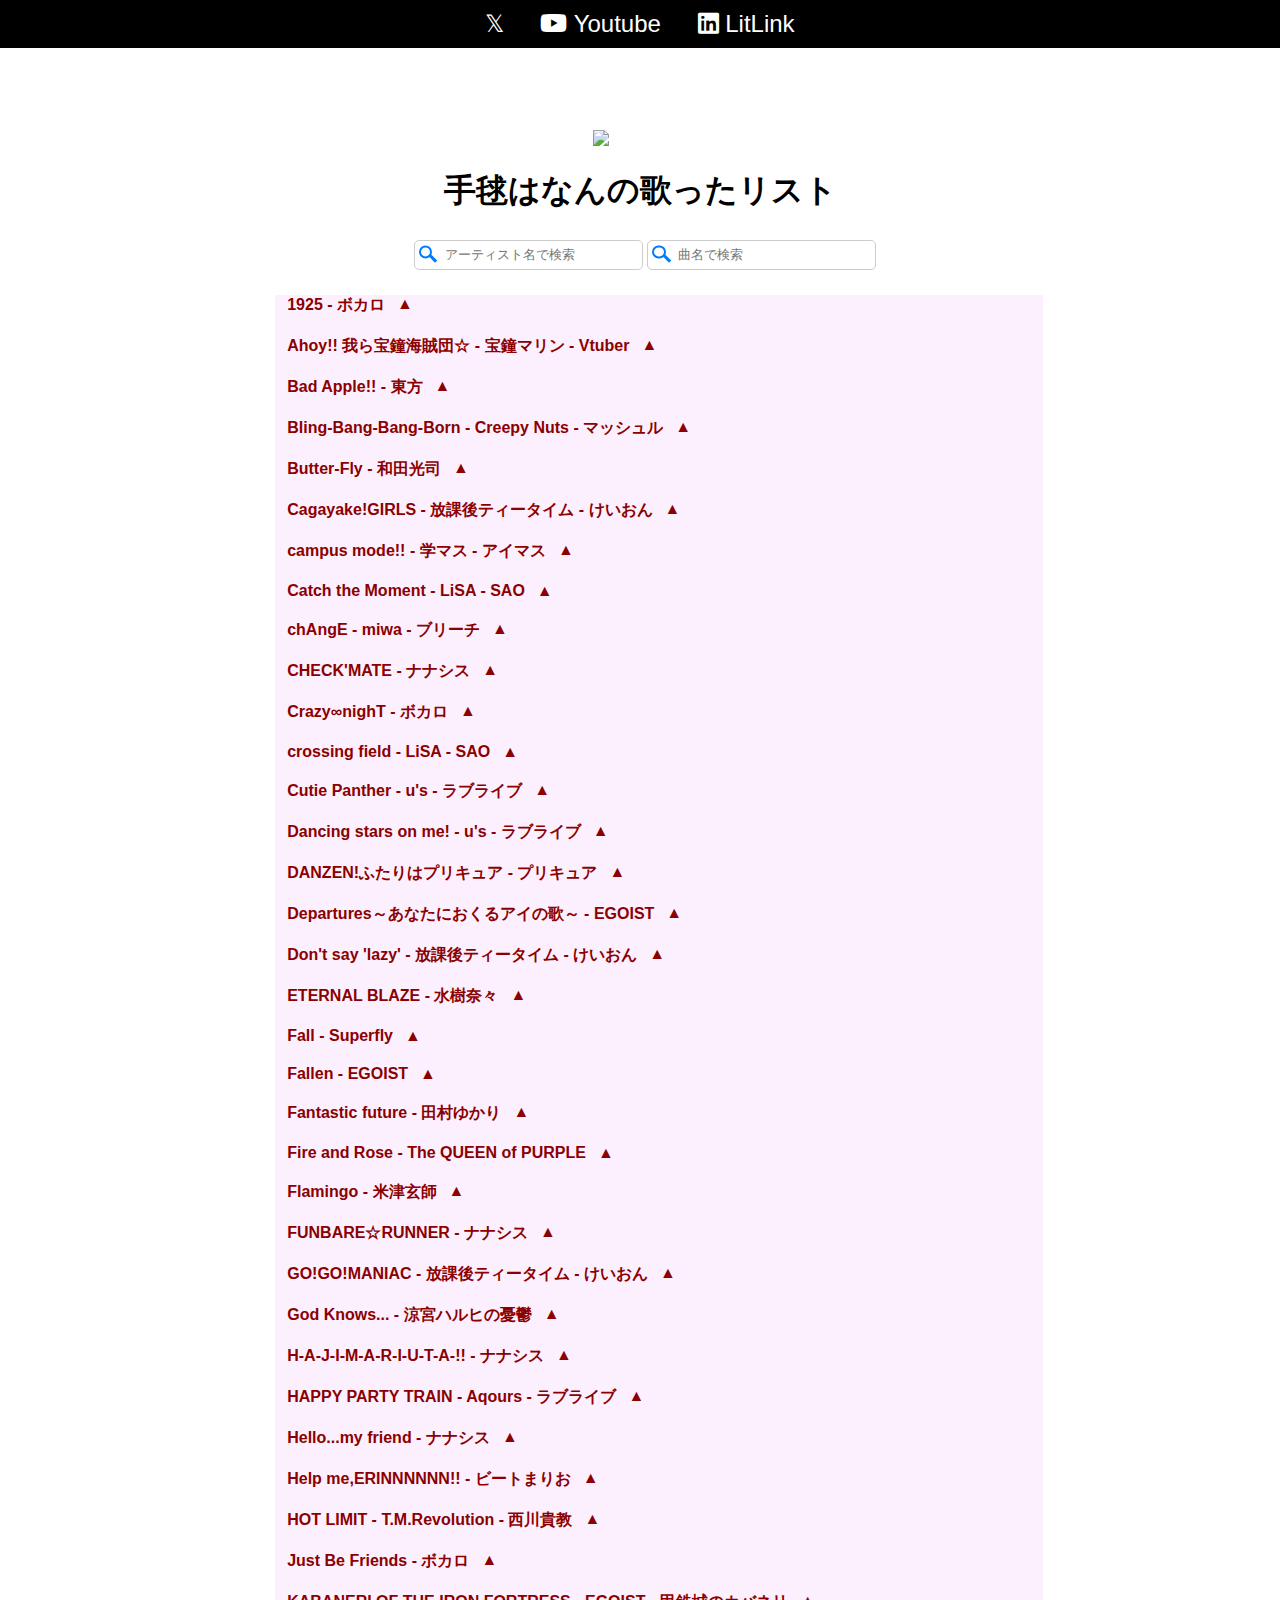
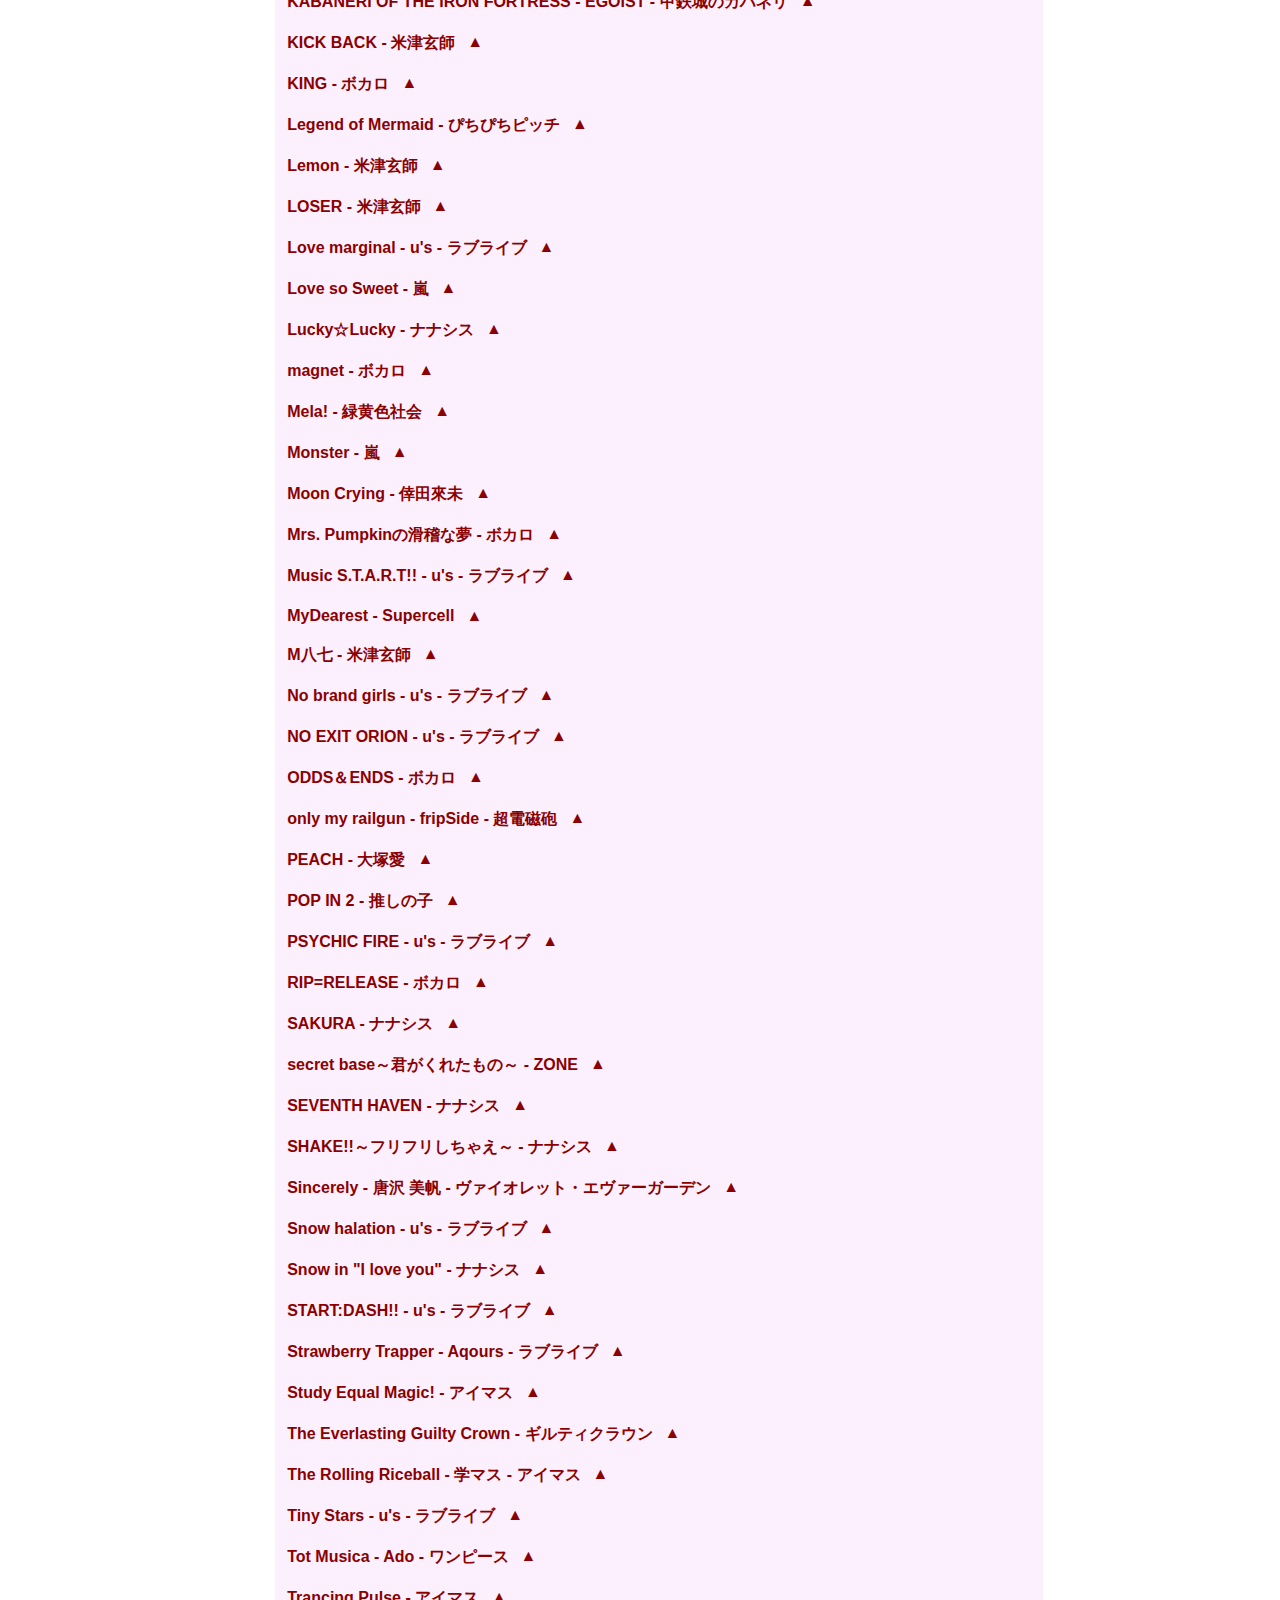
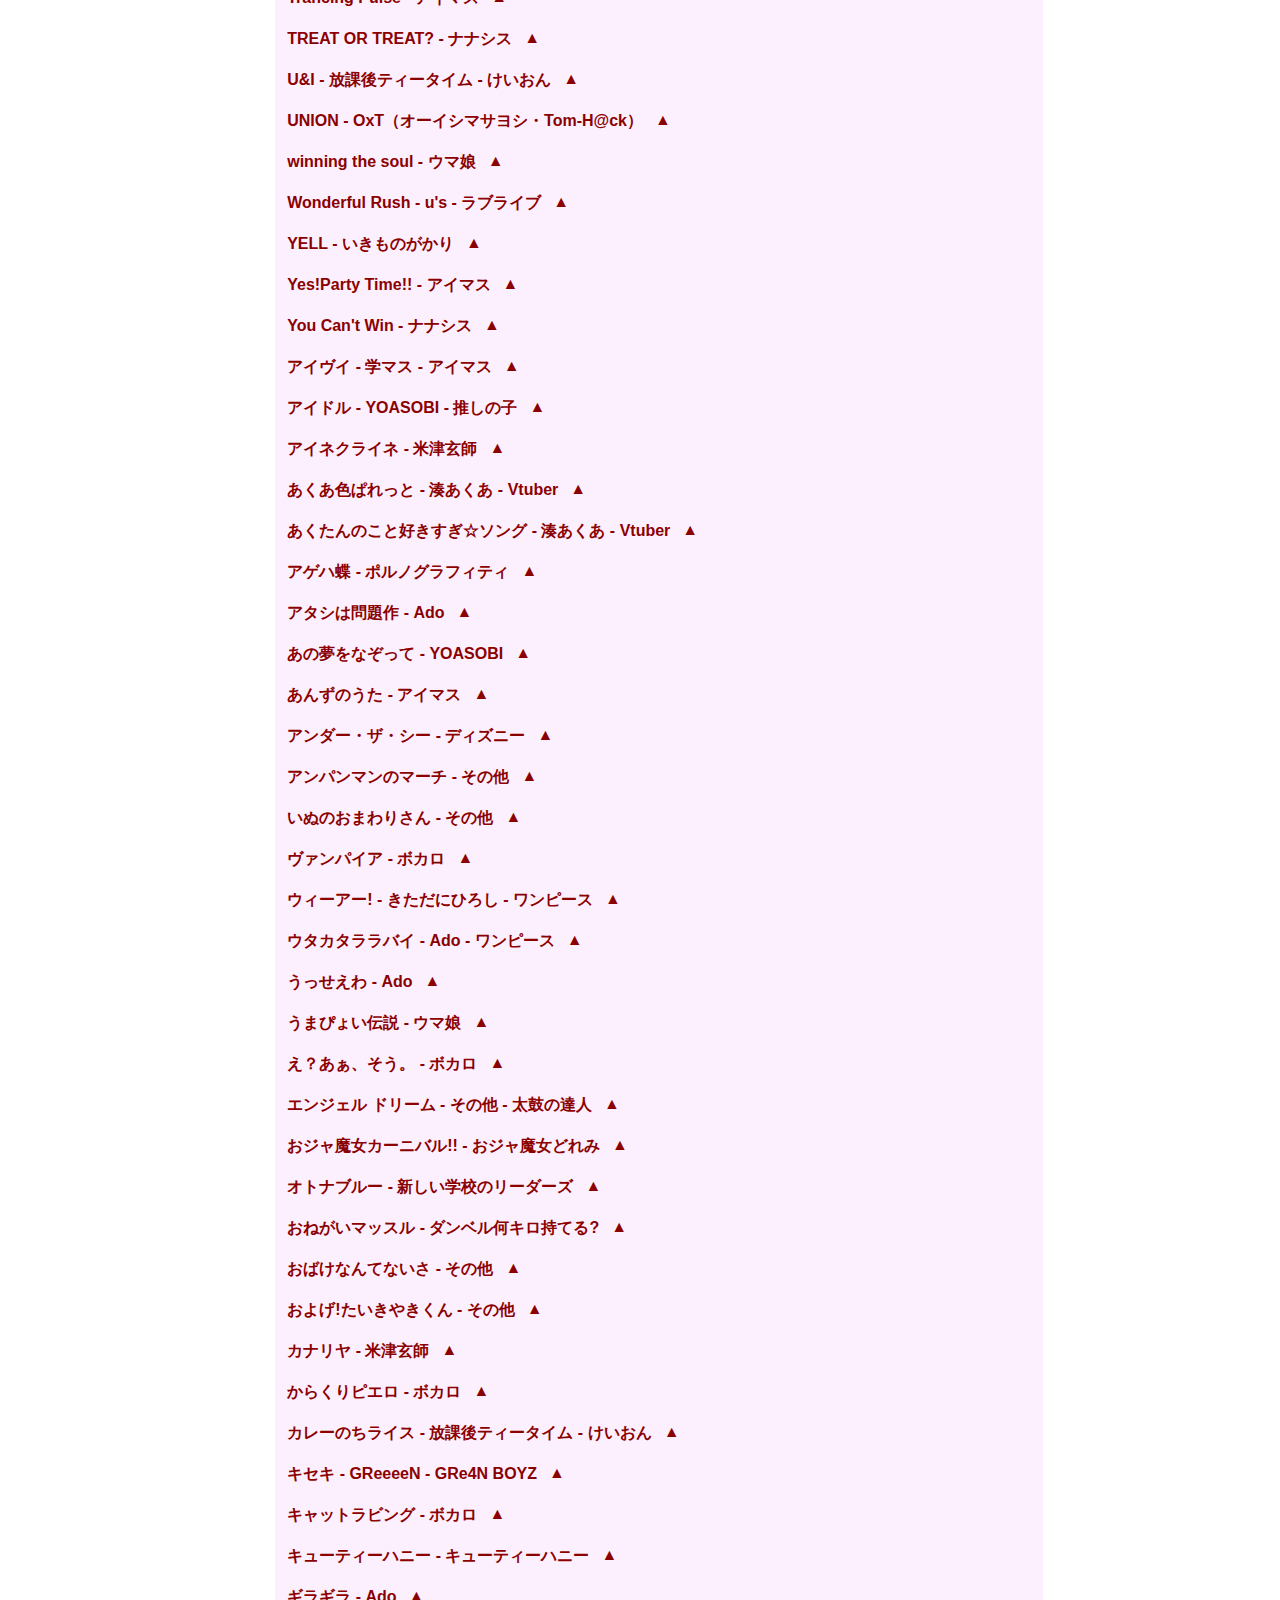
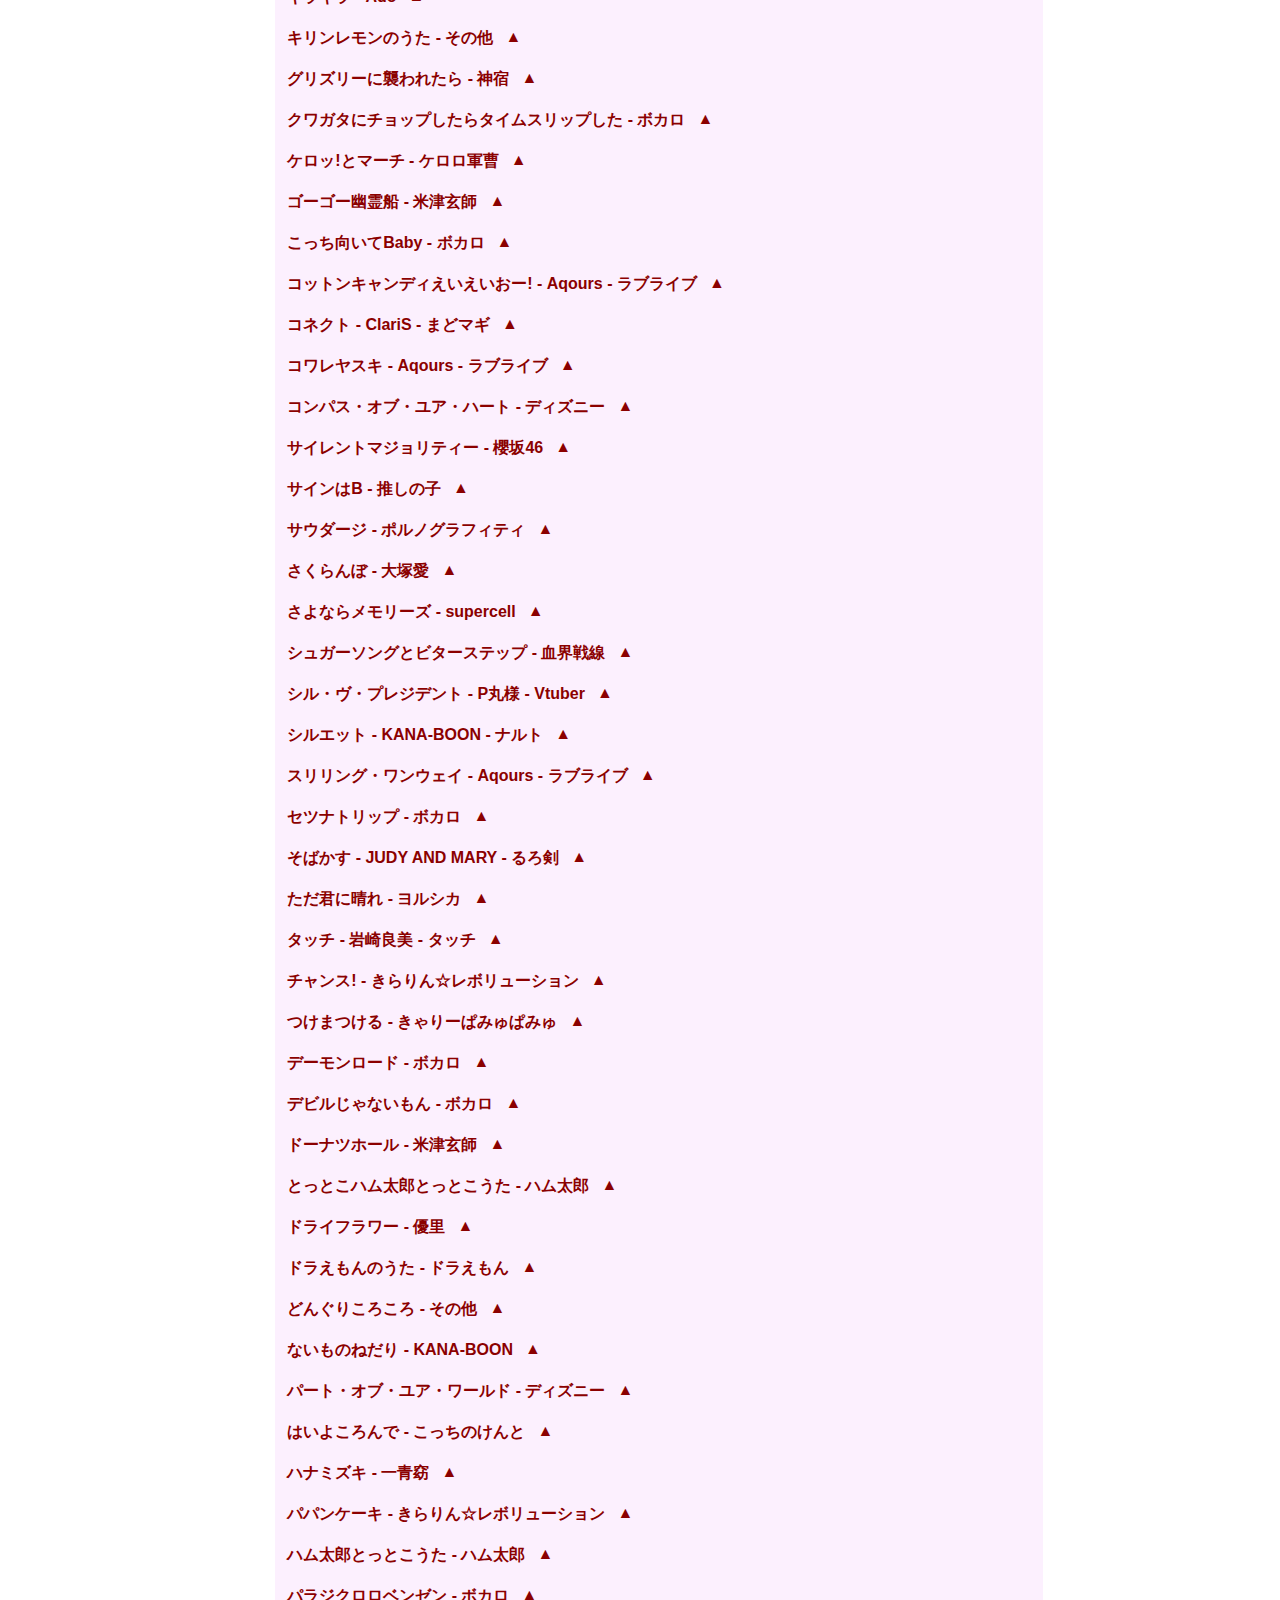
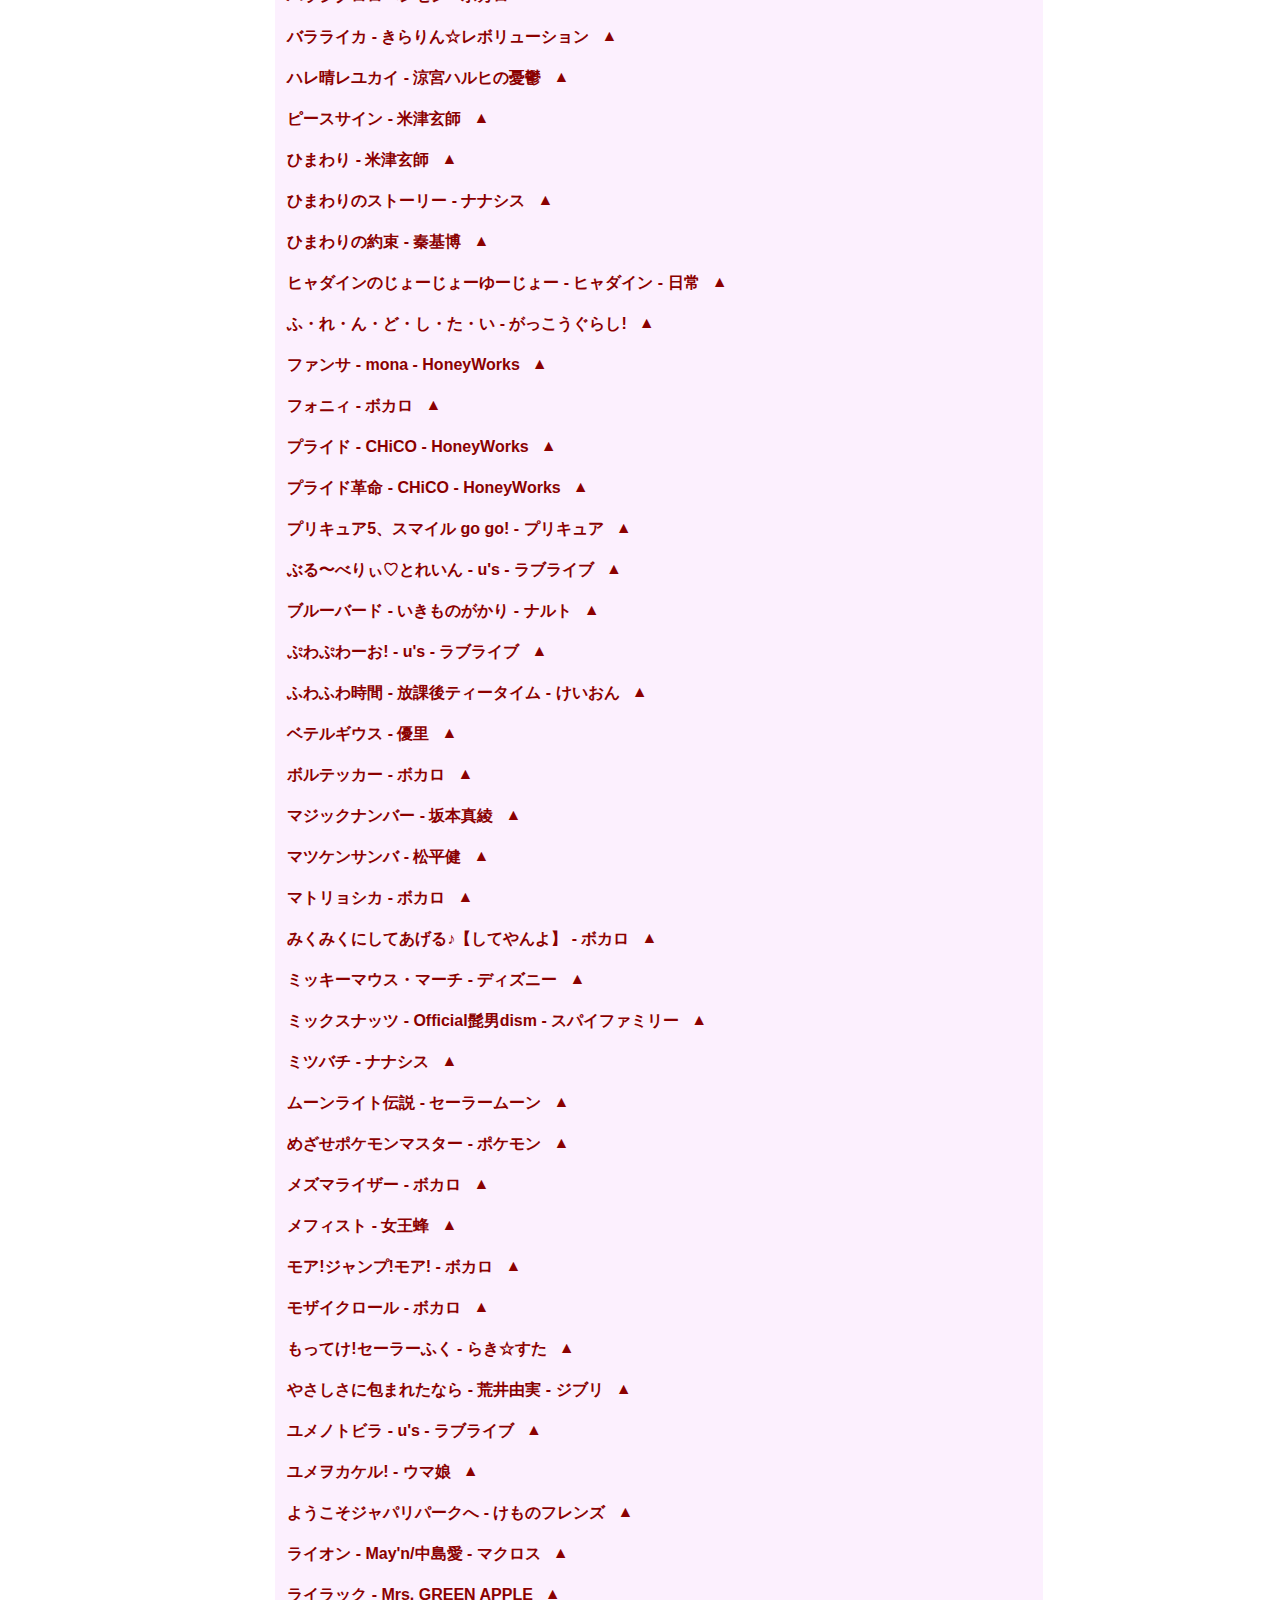
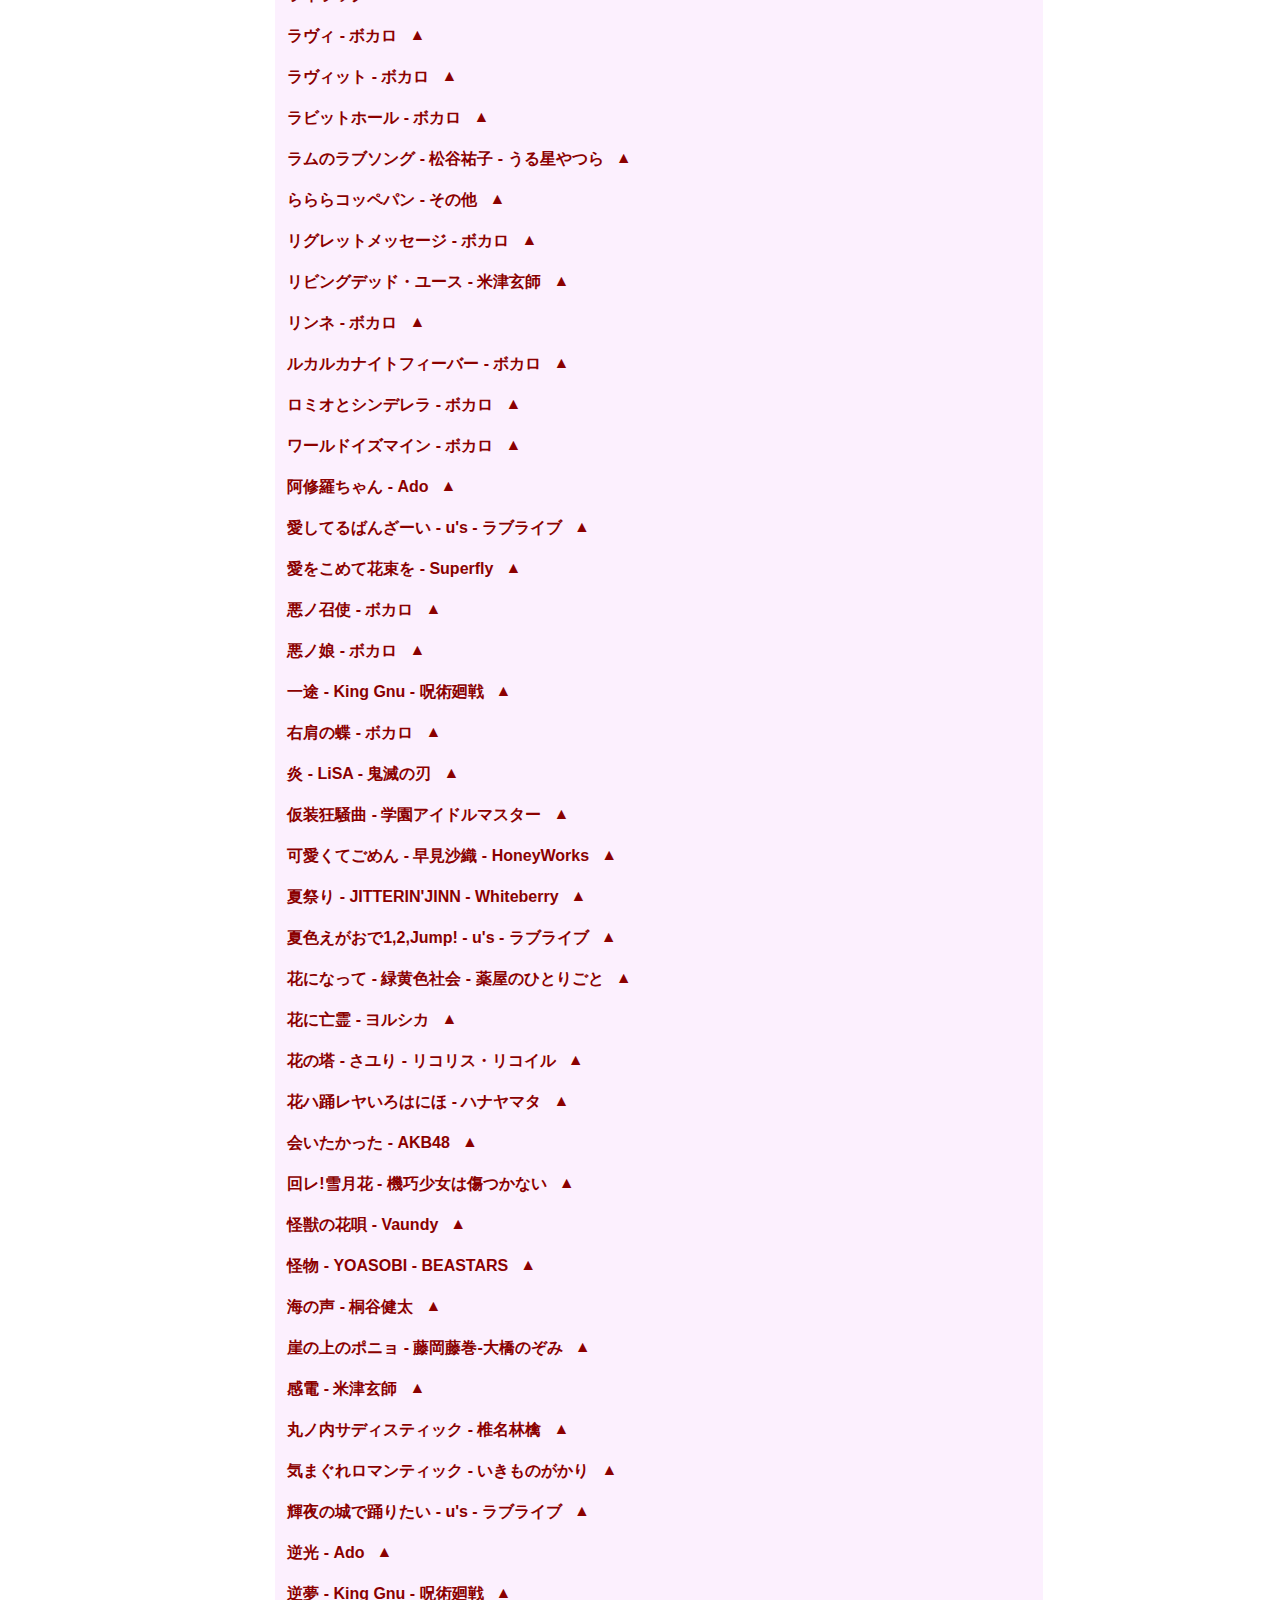
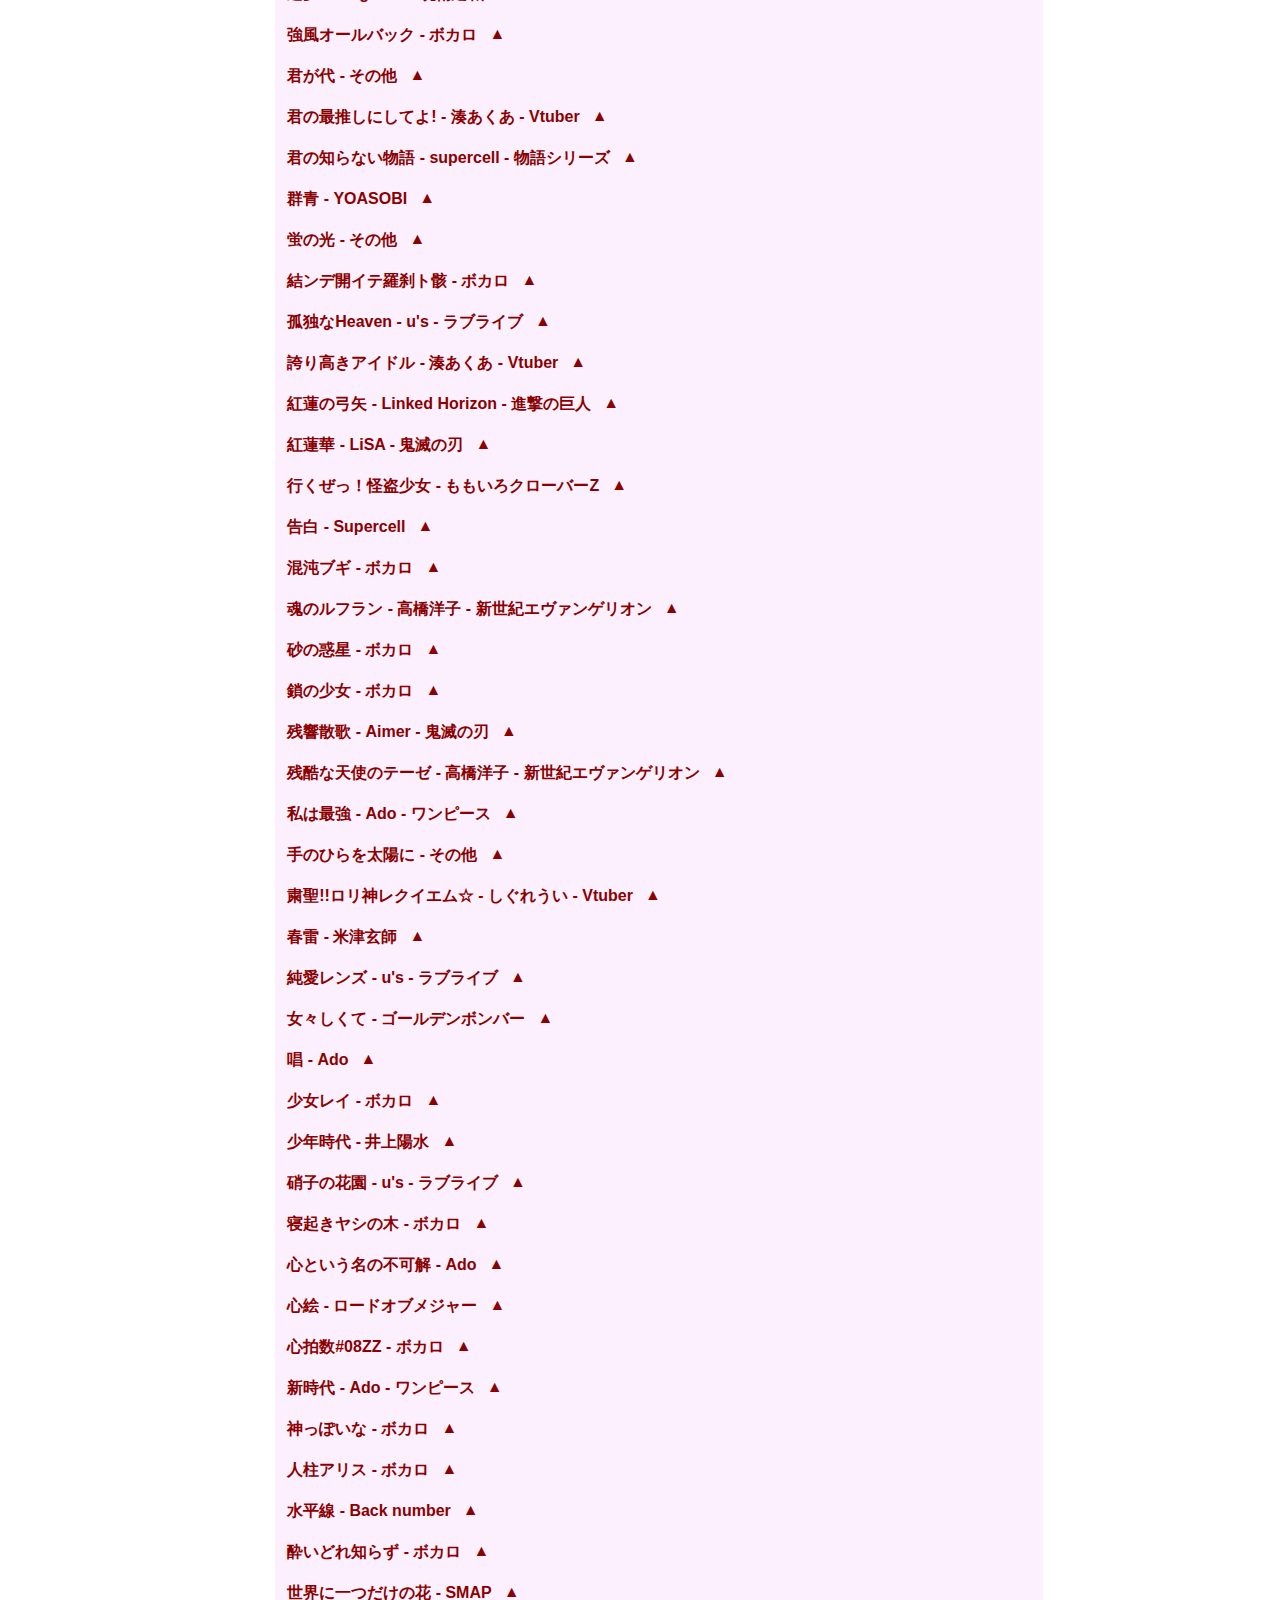
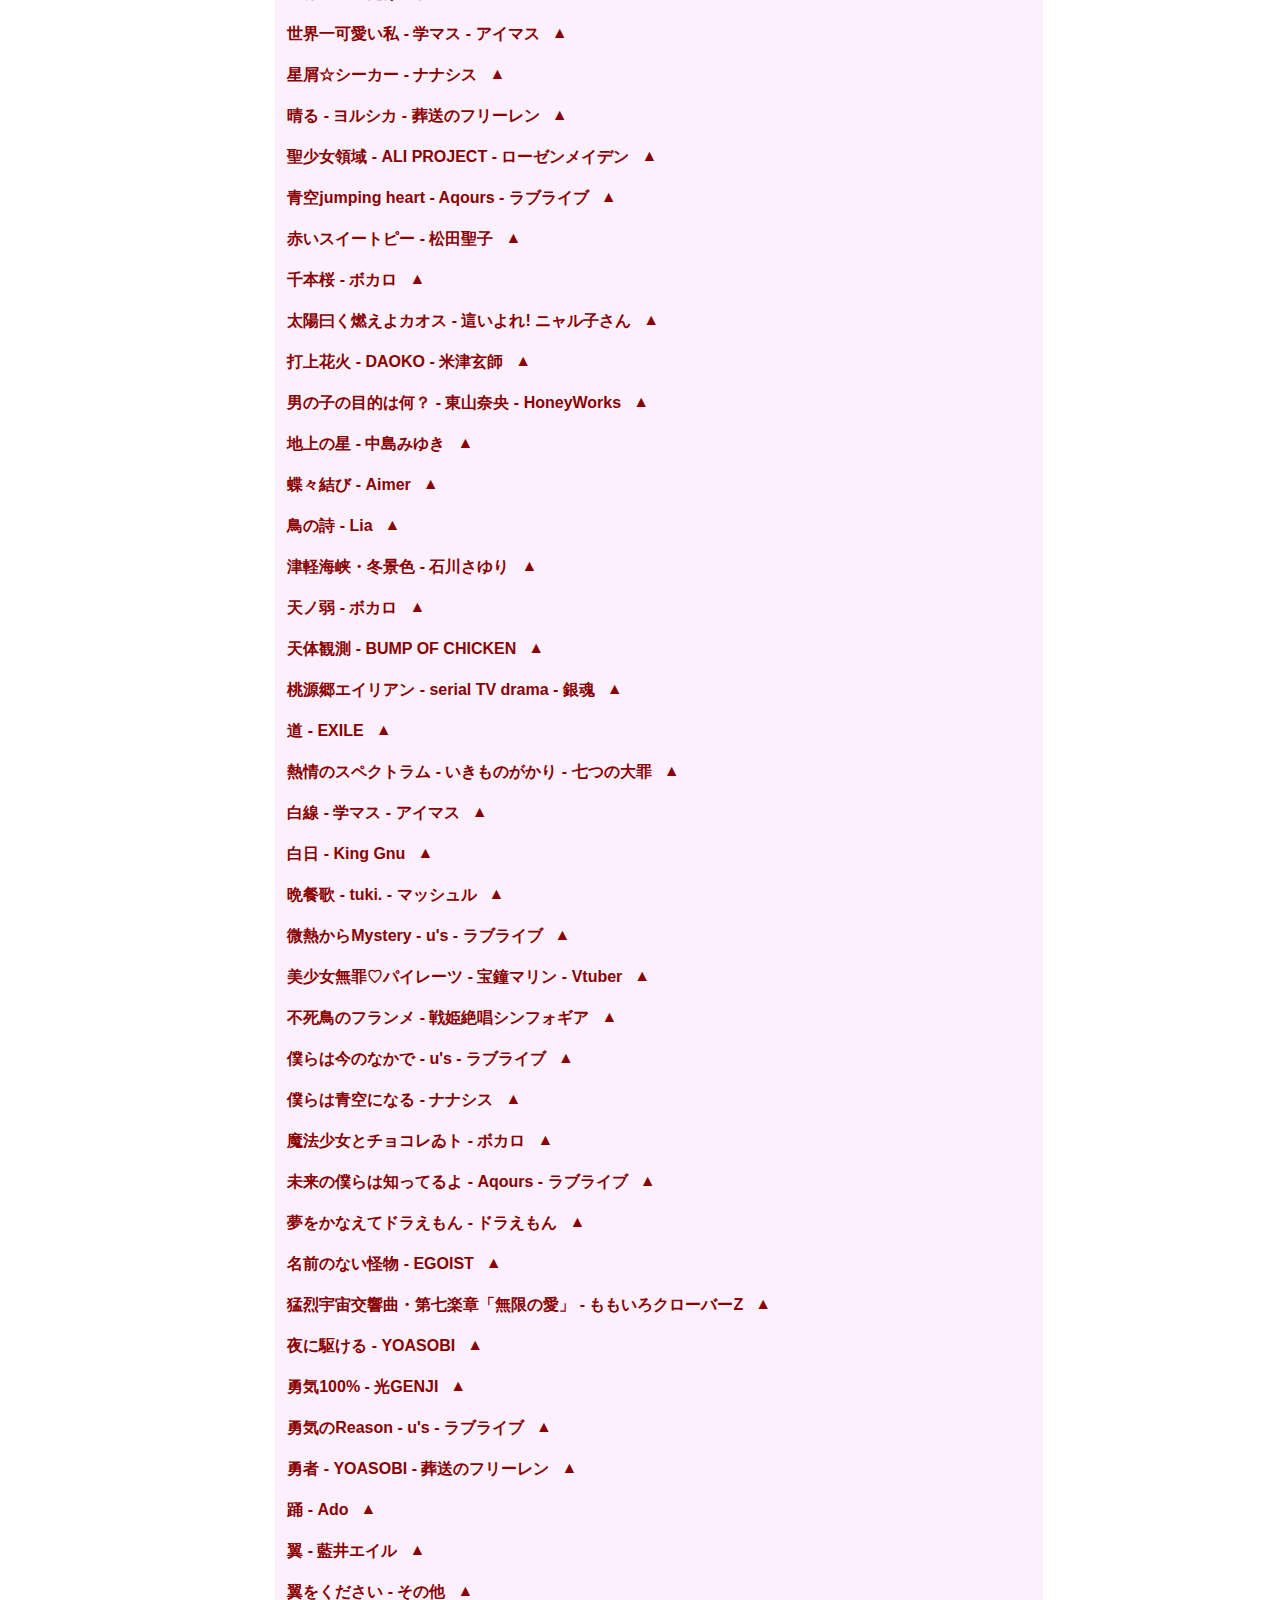
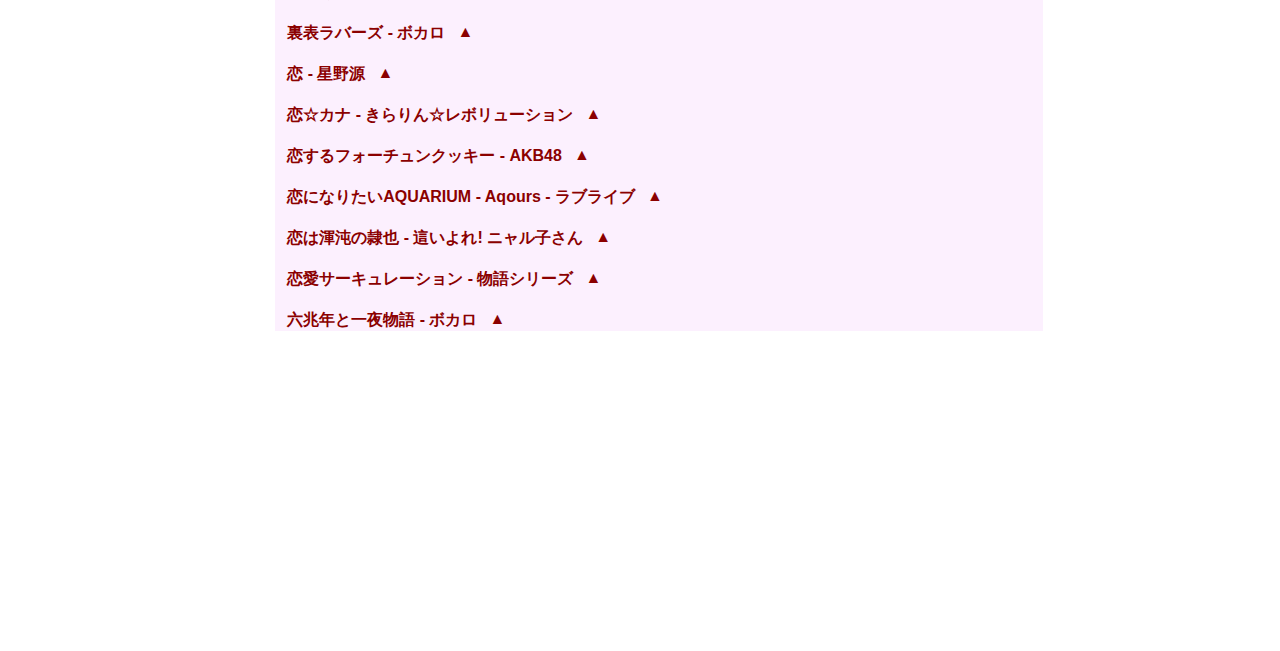
==== commit d124d752: "最新化" ====
--- a/index.html
+++ b/index.html
@@ -5,9 +5,9 @@
     <meta name="viewport" content="width=device-width, initial-scale=1.0">
     <title>手毬はなんの歌ったリスト</title>
     <link href="https://cdnjs.cloudflare.com/ajax/libs/font-awesome/6.0.0-beta3/css/all.min.css" rel="stylesheet">
-    <link href="resource.css?v=1.0.2" rel="stylesheet">
+    <link href="resource.css?v=1.0.3" rel="stylesheet">
     <script src="https://code.jquery.com/jquery-3.6.0.min.js"></script>
-    <script src="resource.js?v=1.0.1"></script>
+    <script src="resource.js?v=1.0.2"></script>
 </head>
 <body>
 
--- a/resource.css
+++ b/resource.css
@@ -198,5 +198,5 @@
 }
 
 .song-name.open .song-title::after {
-    content: "▼";
-}
+    content: "▽";
+}
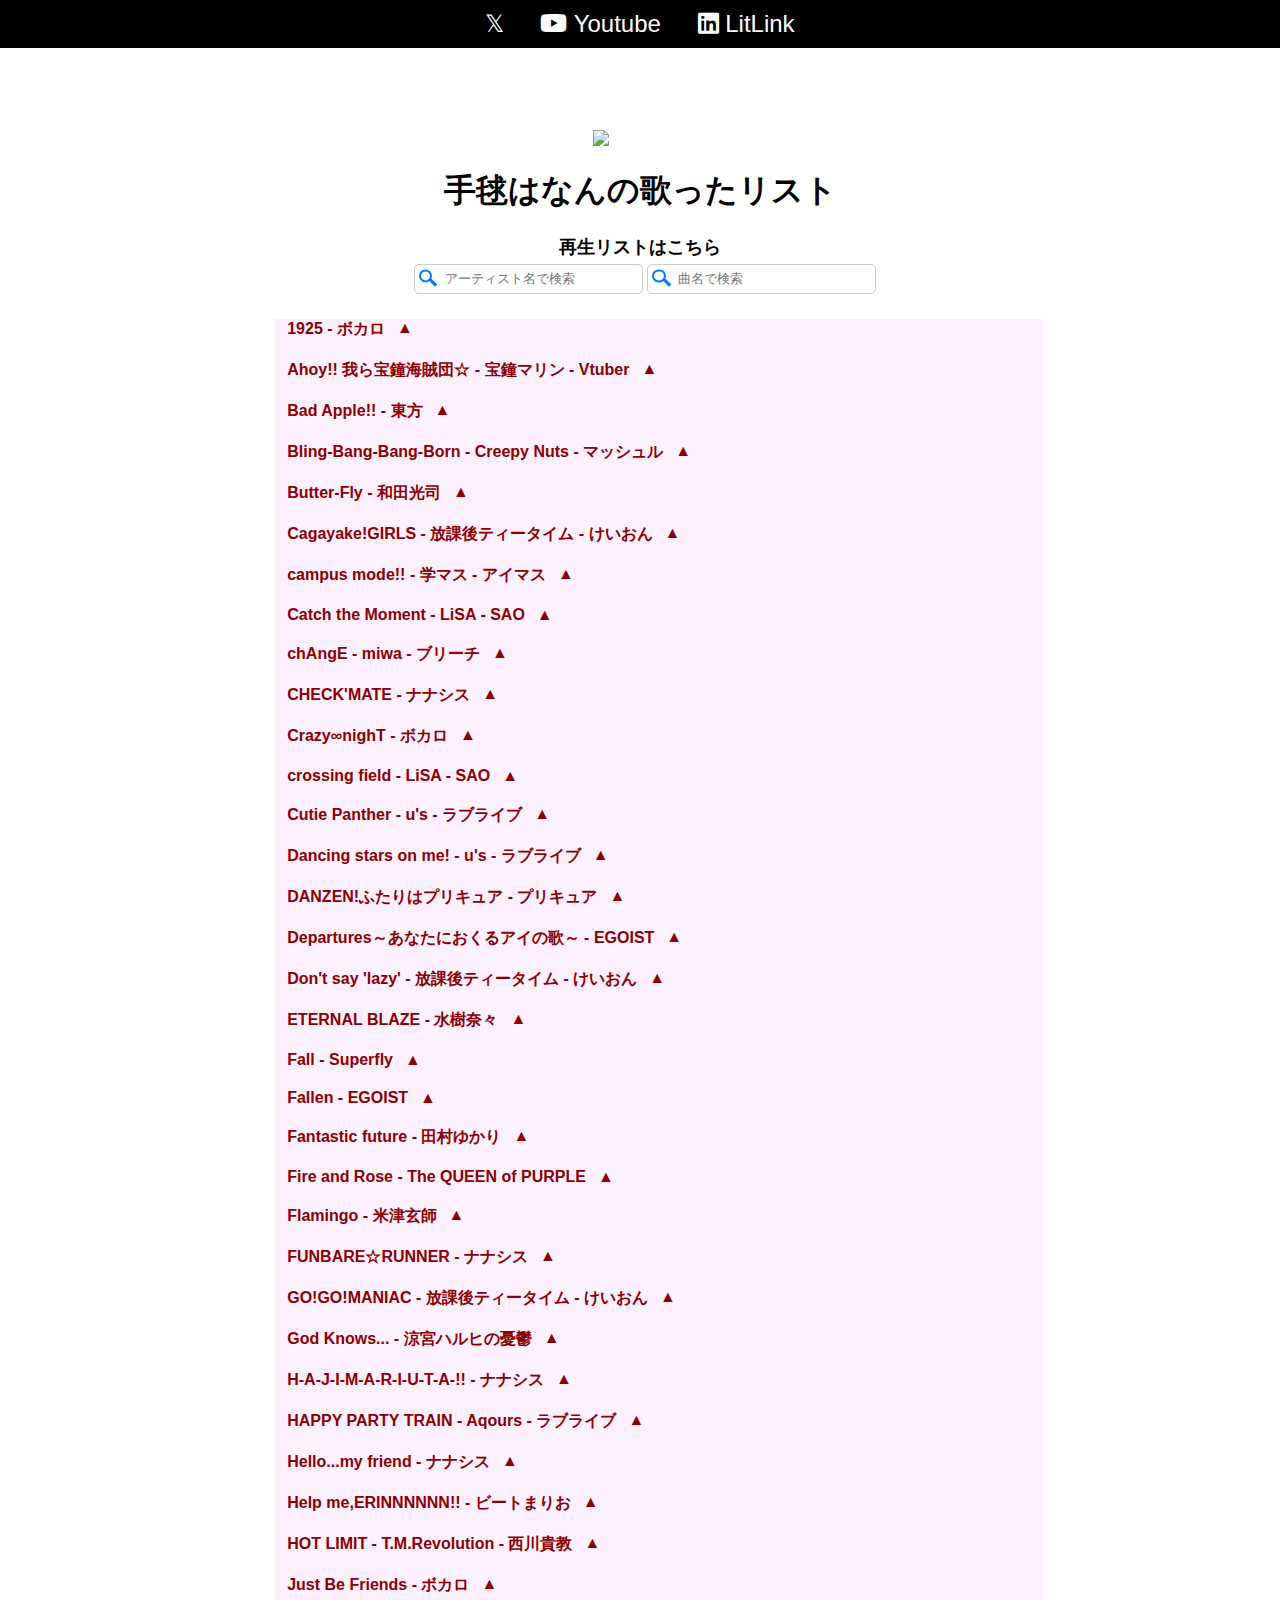
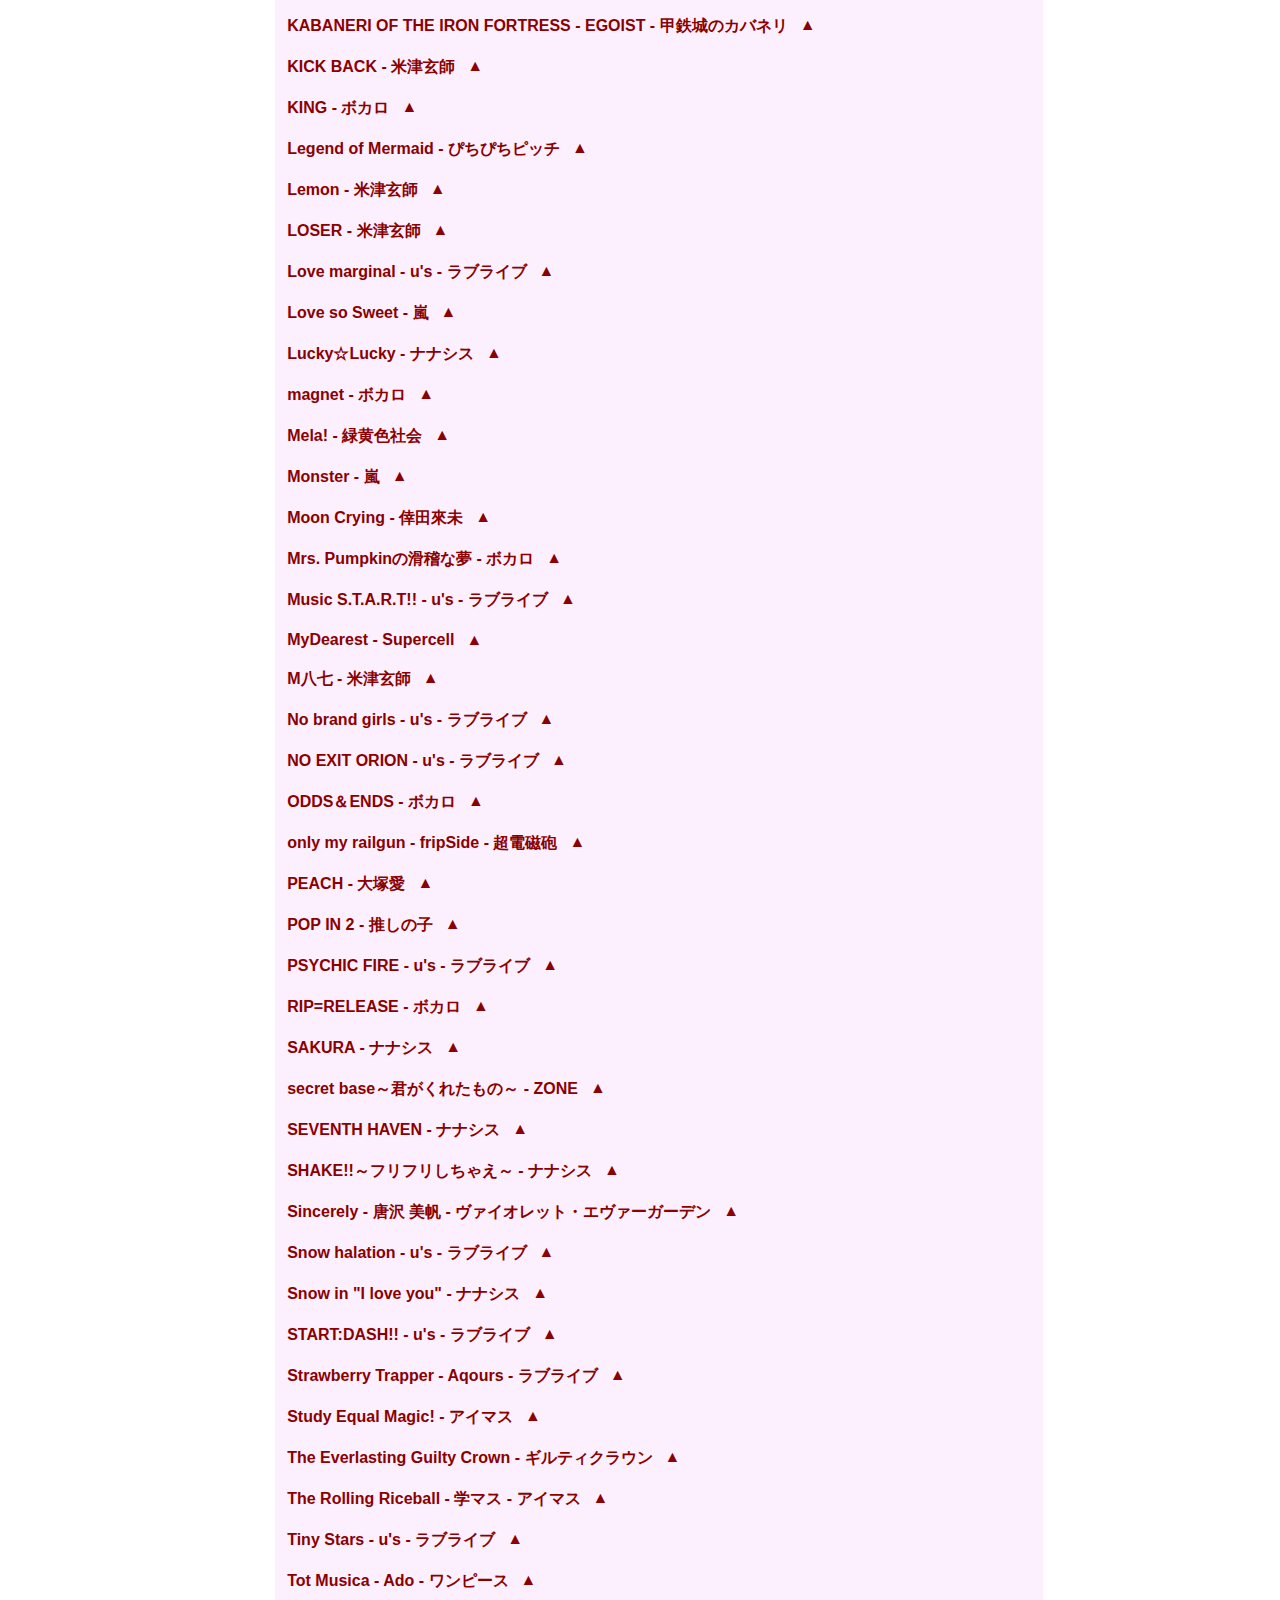
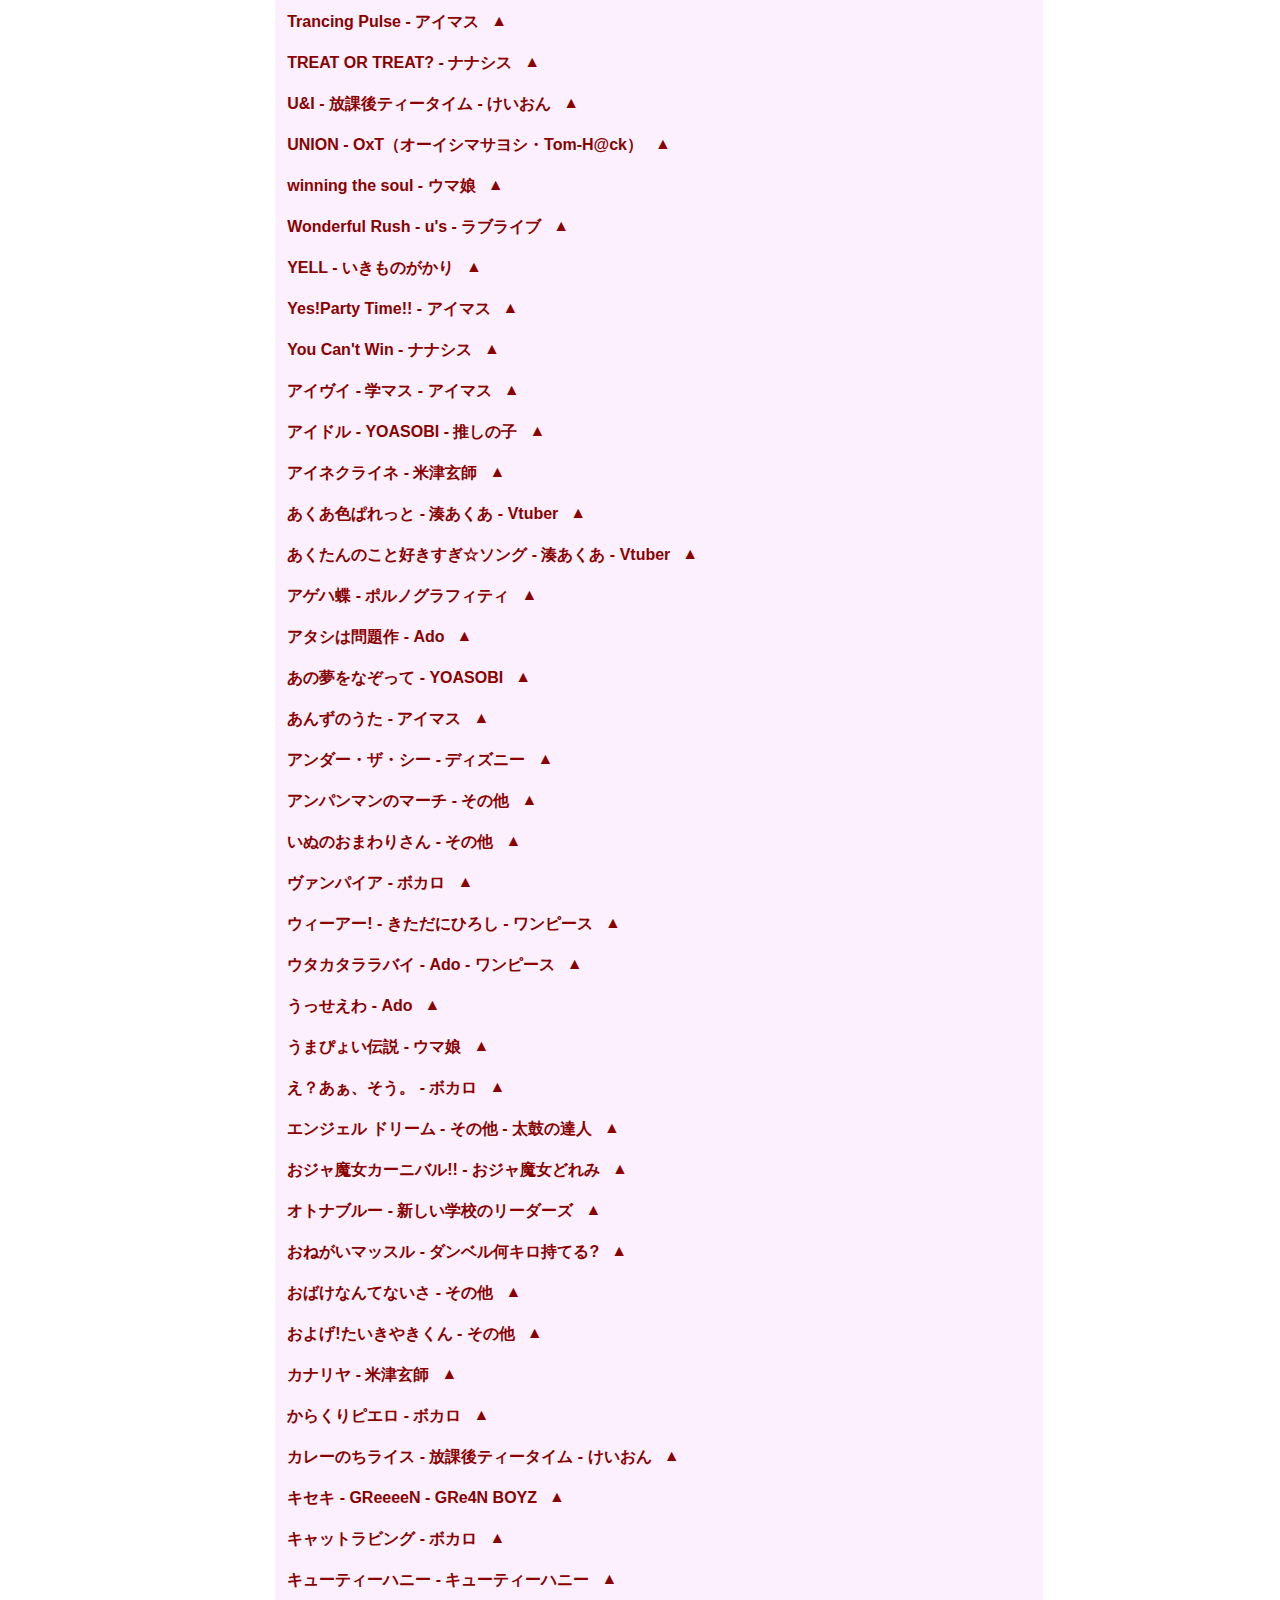
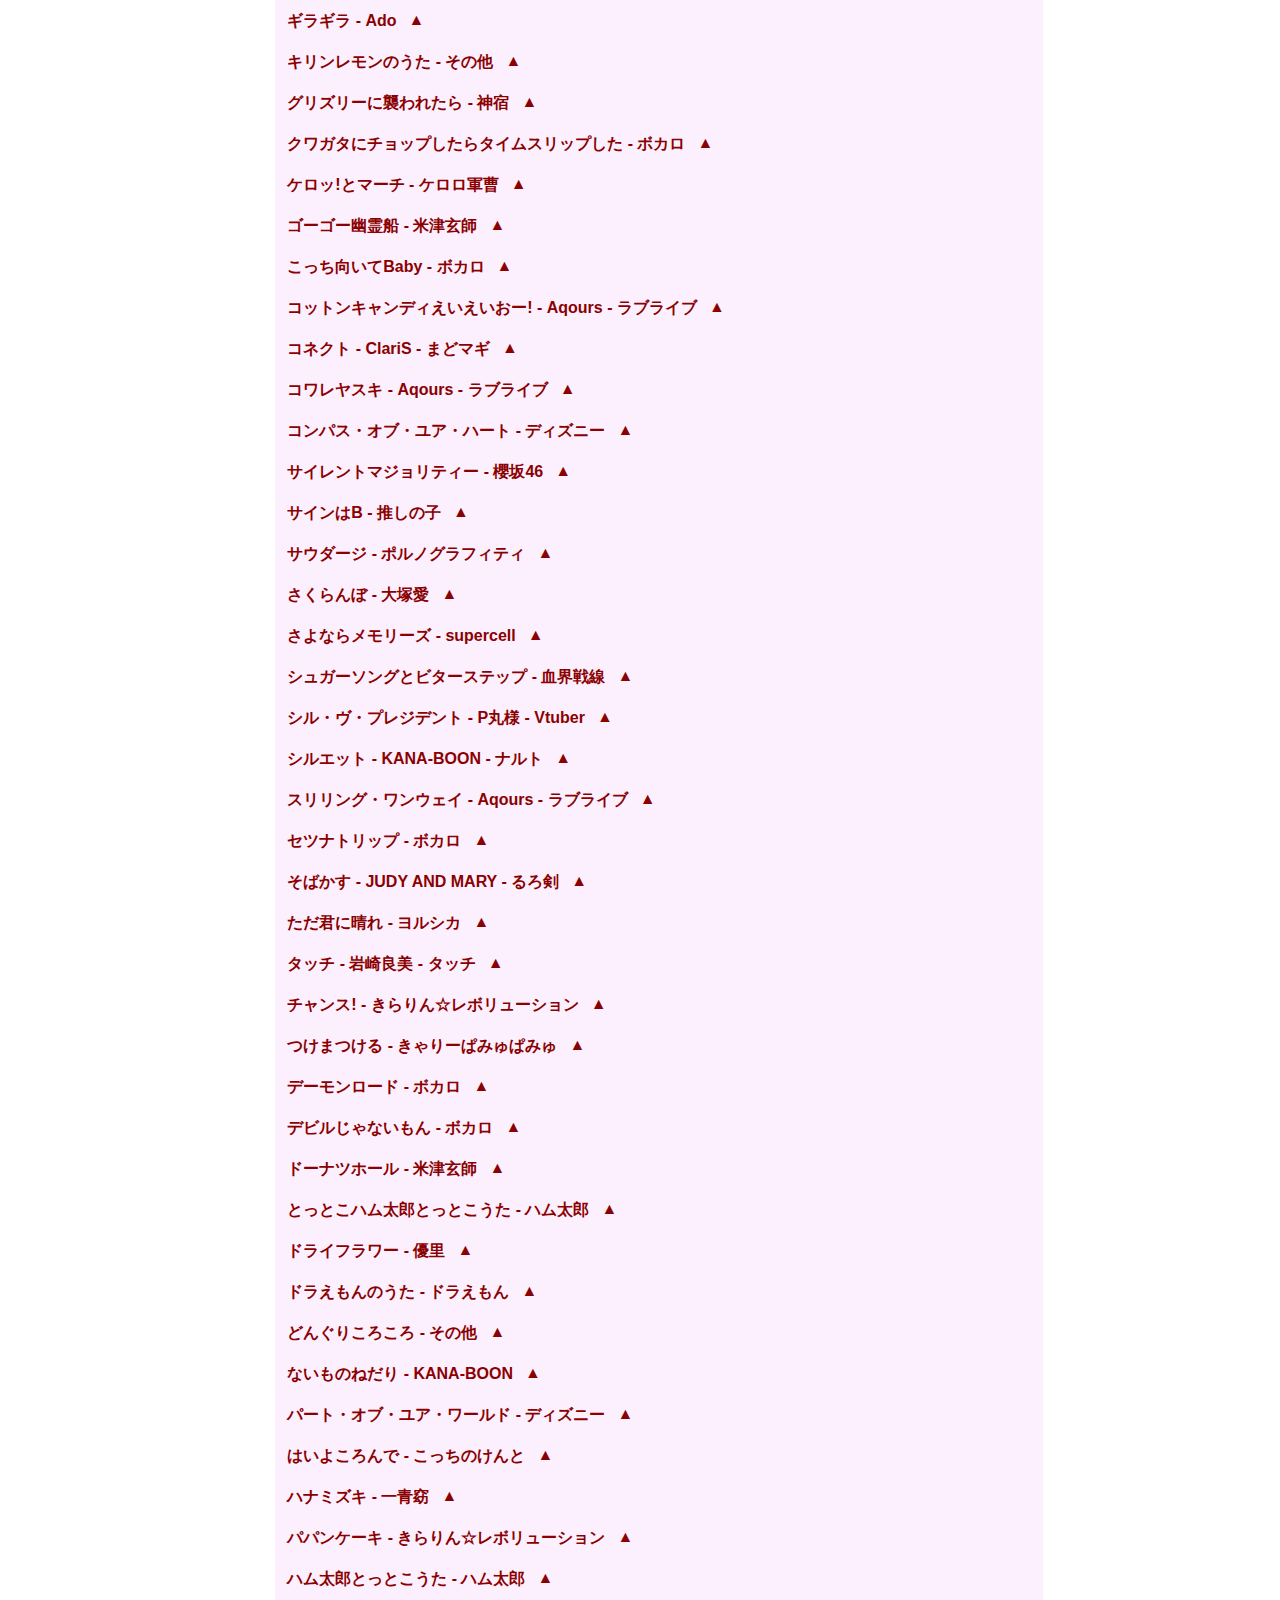
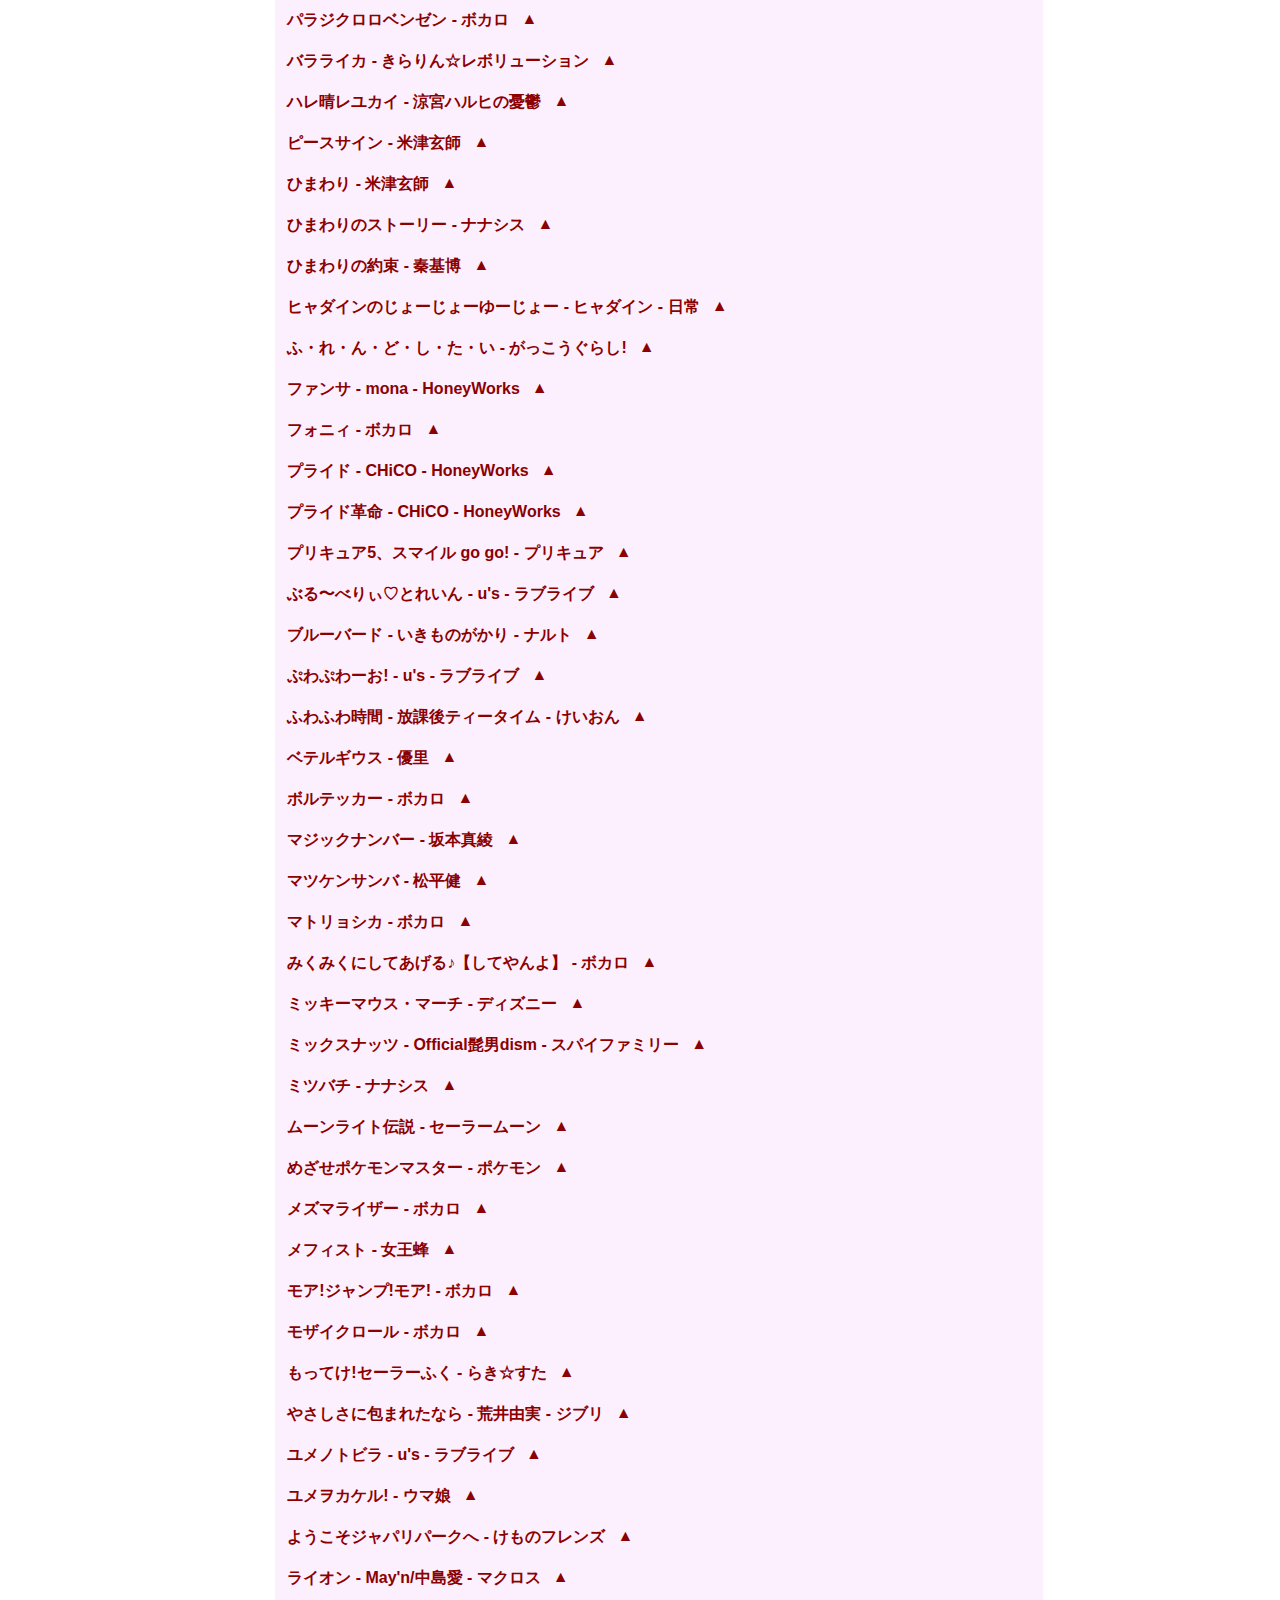
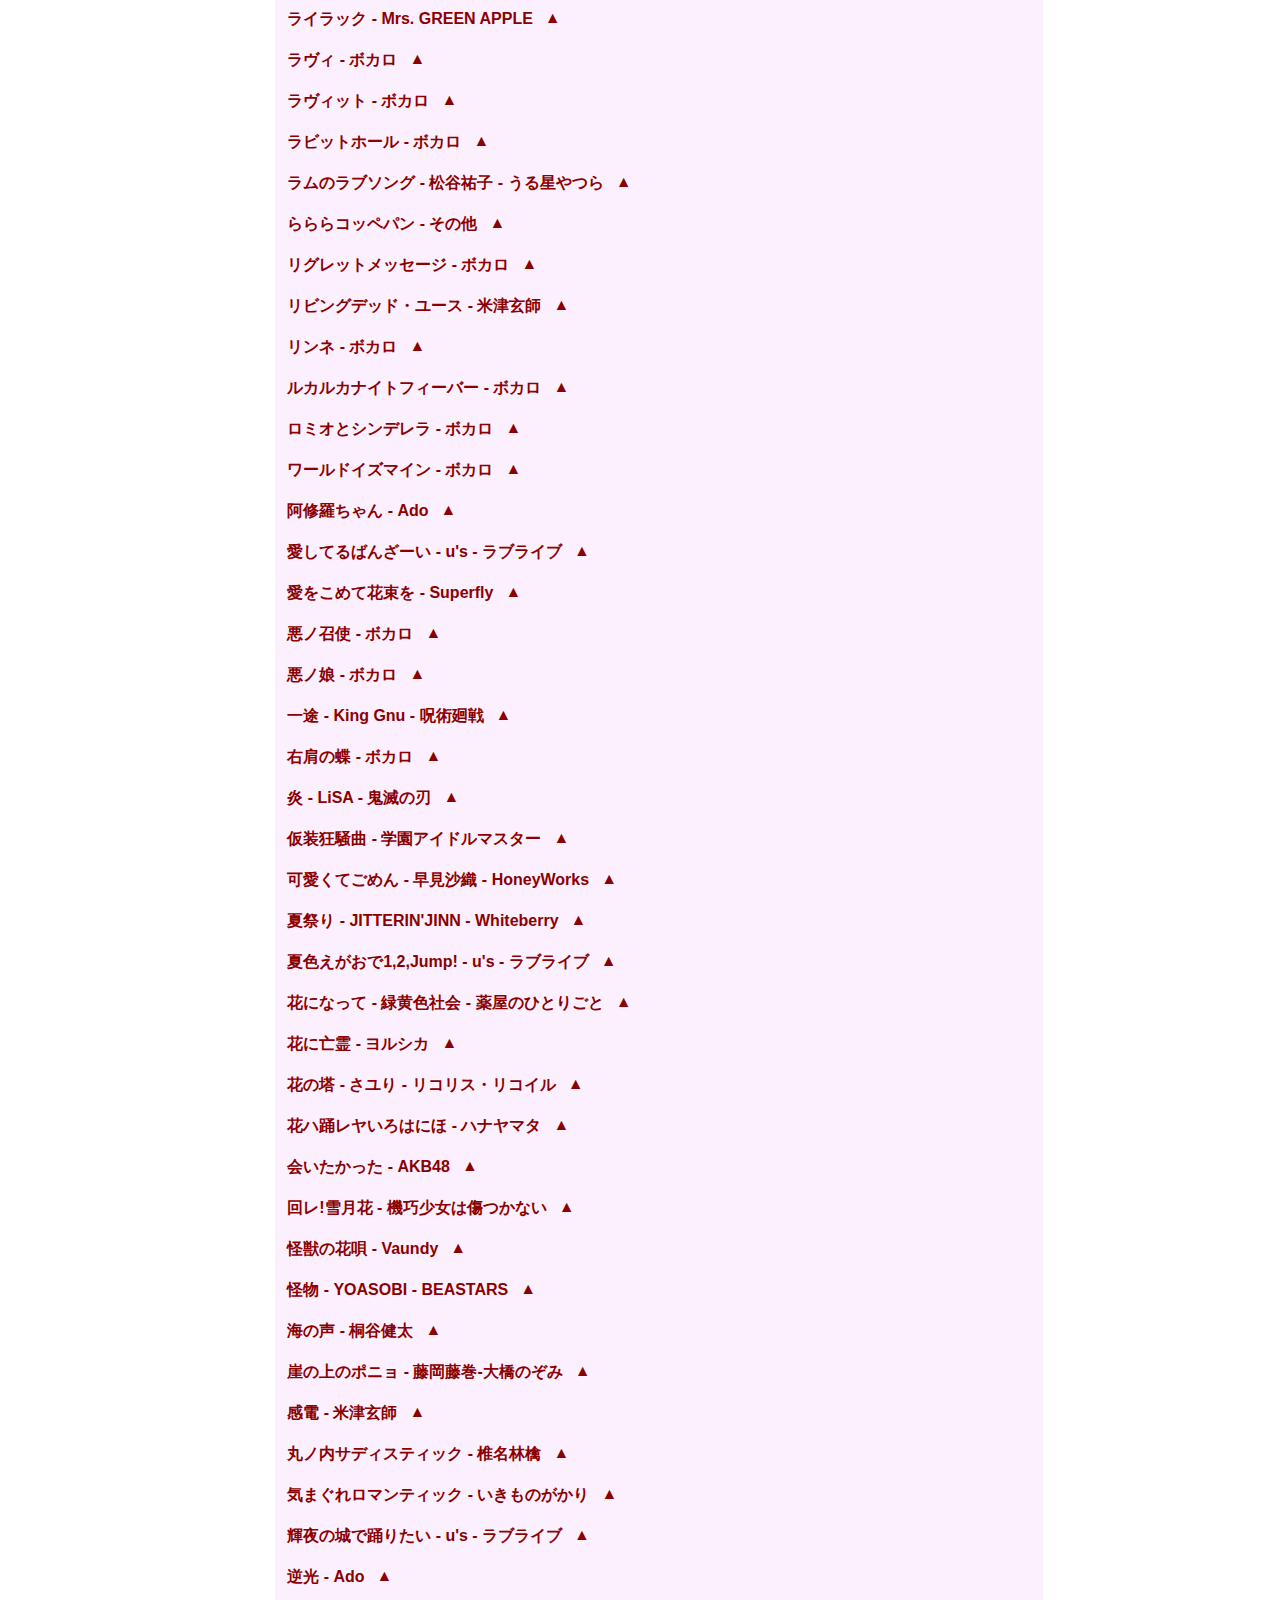
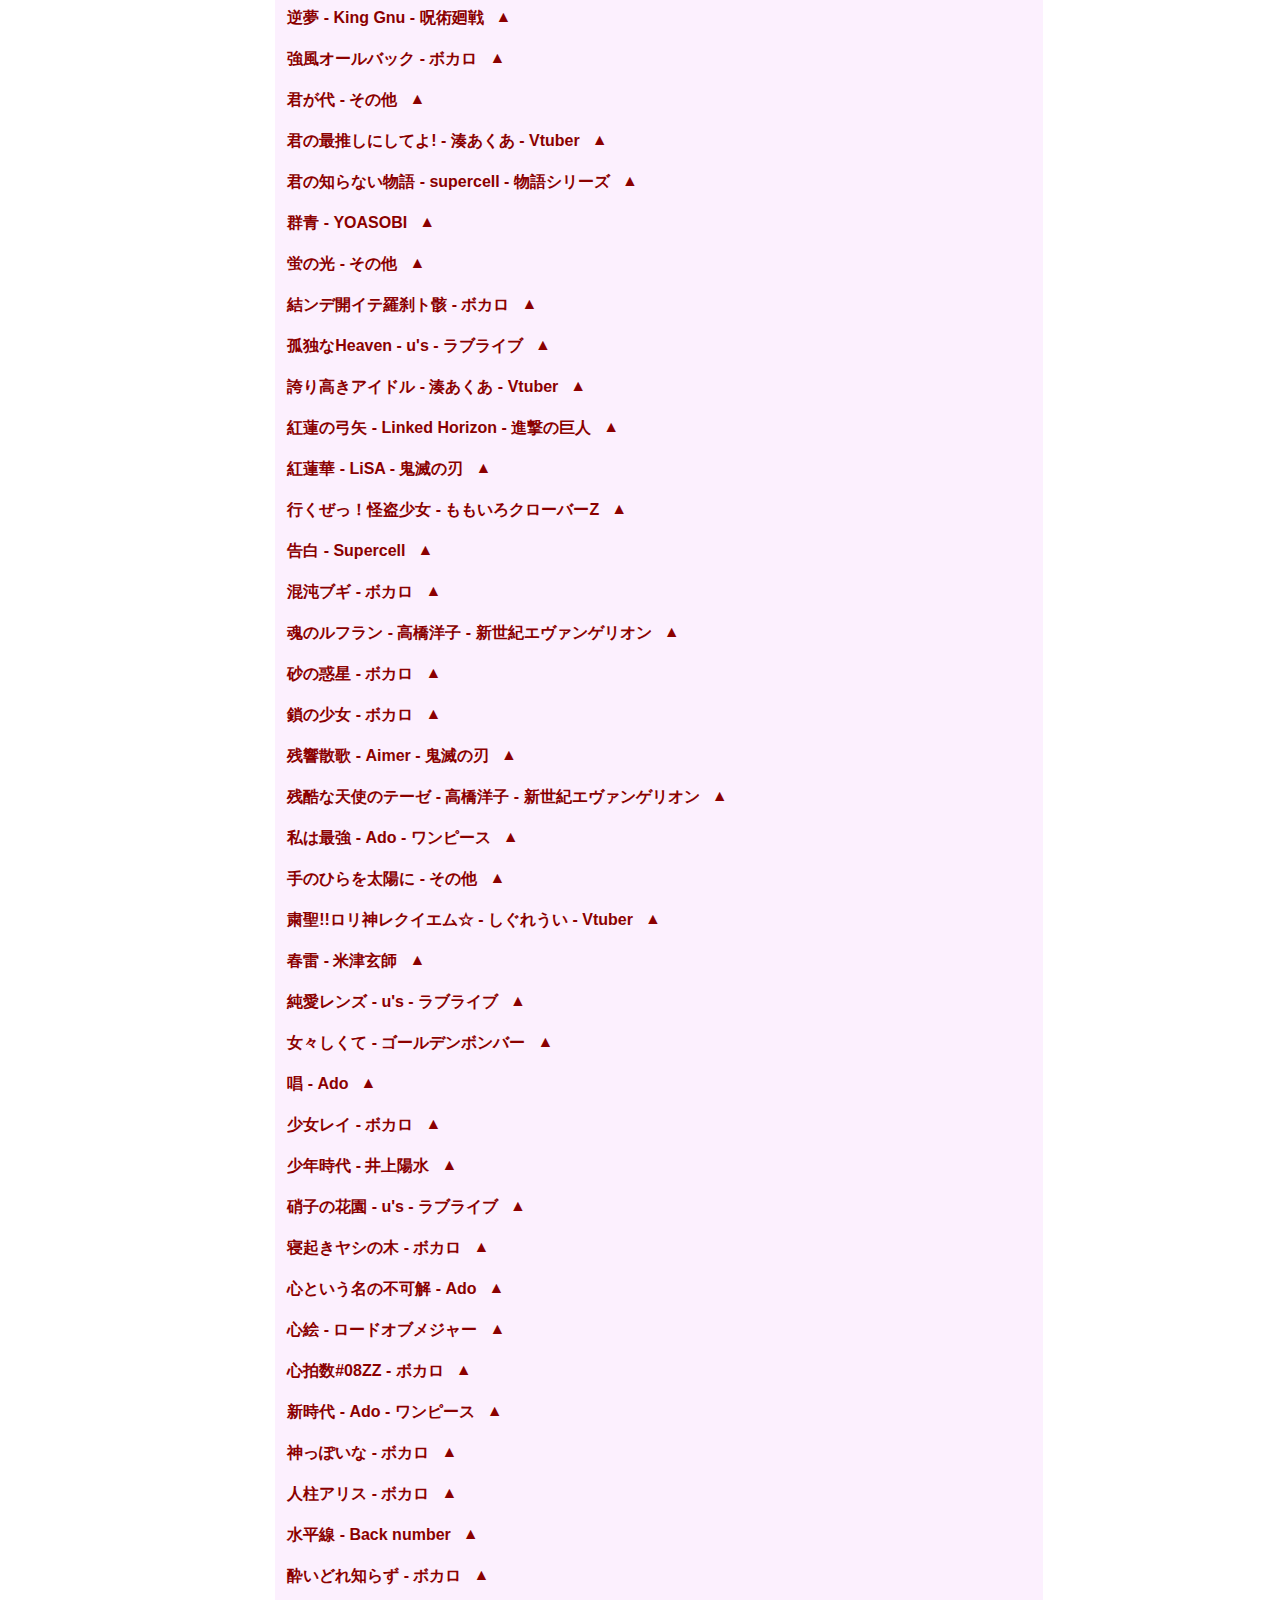
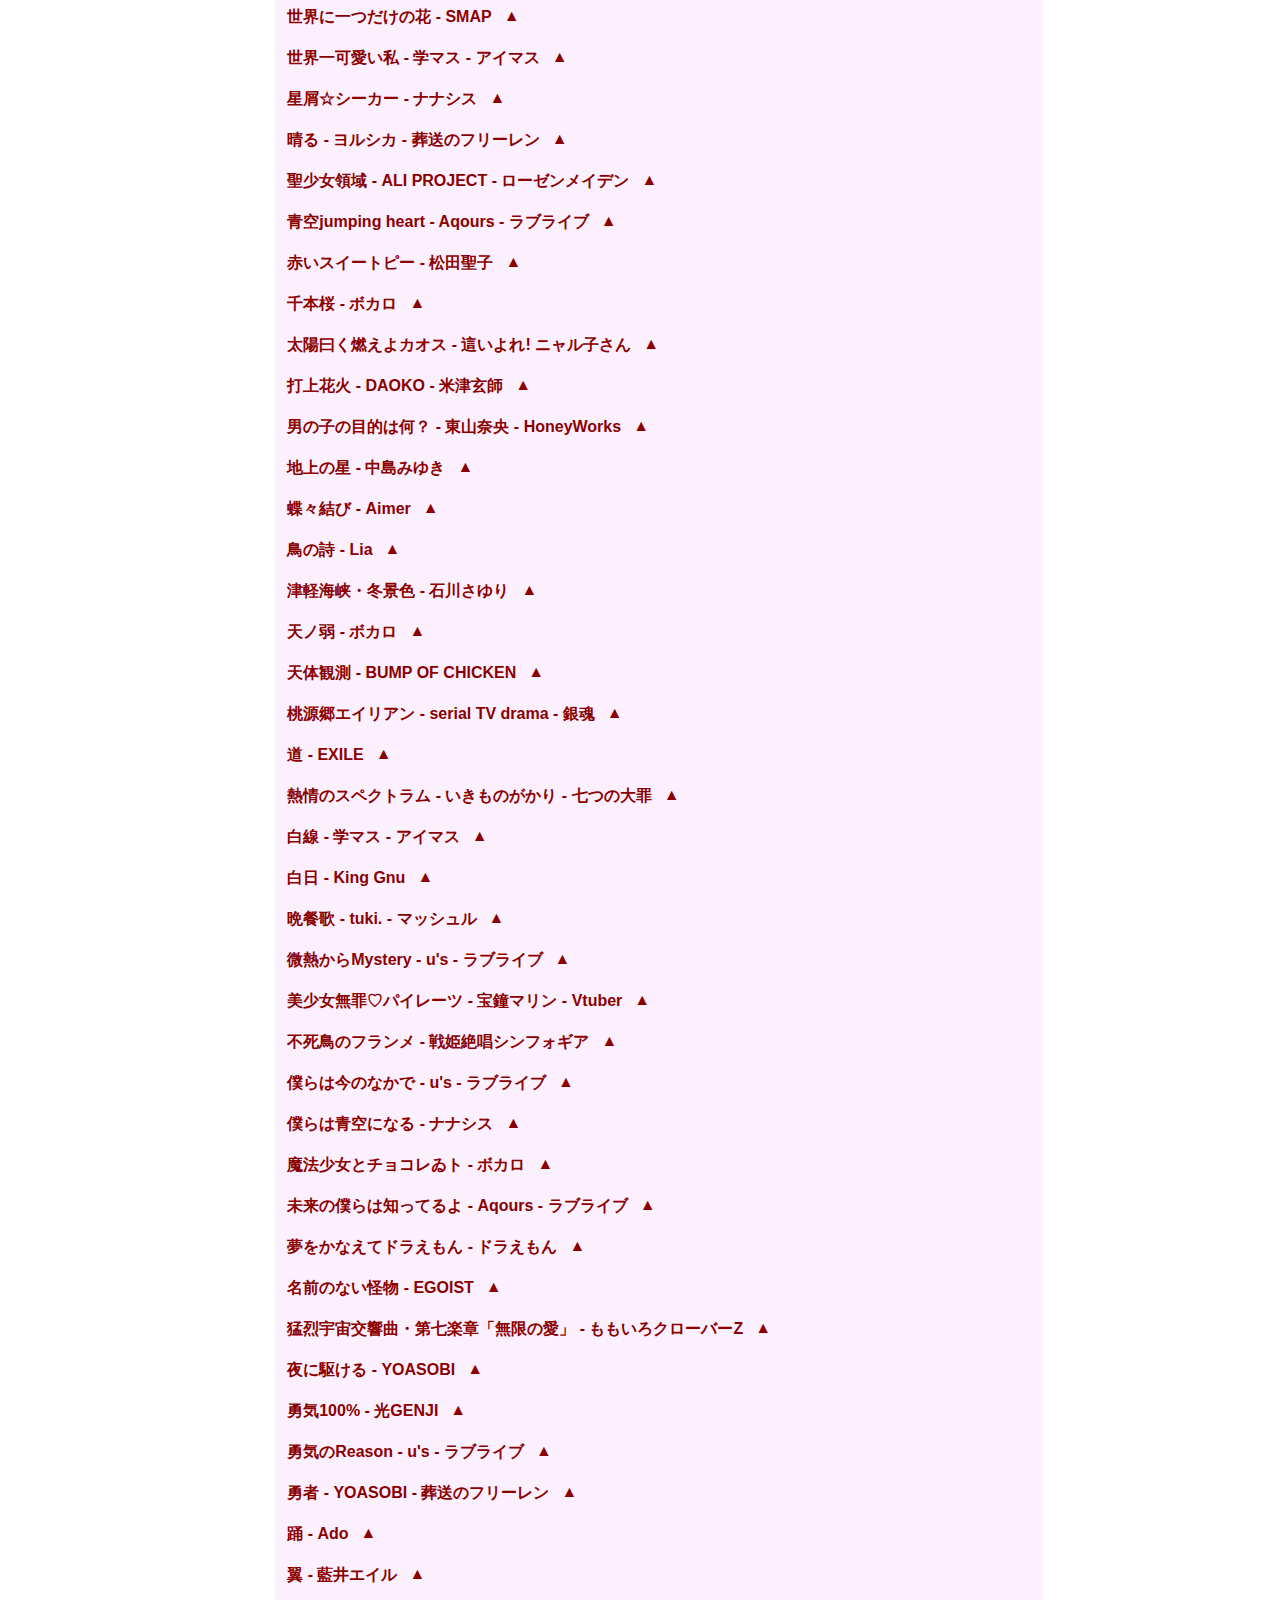
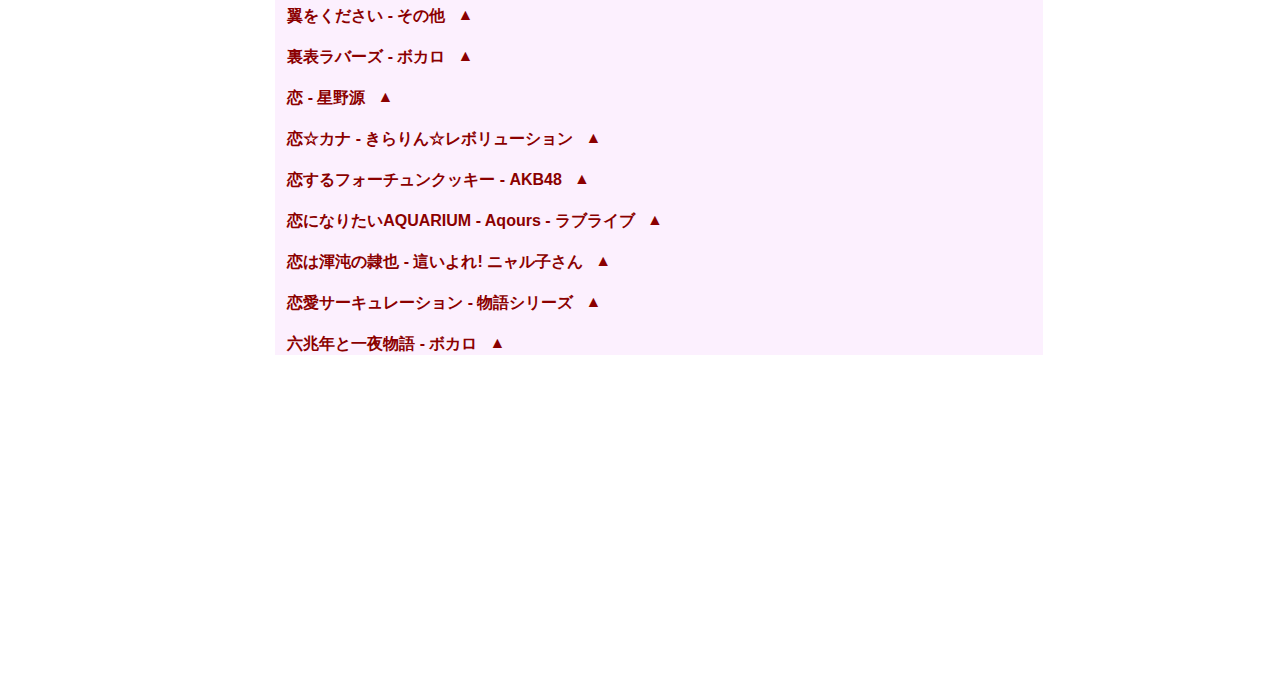
==== commit 46e67e7f: "再生リストページを追加" ====
--- a/index.html
+++ b/index.html
@@ -5,12 +5,13 @@
     <meta name="viewport" content="width=device-width, initial-scale=1.0">
     <title>手毬はなんの歌ったリスト</title>
     <link href="https://cdnjs.cloudflare.com/ajax/libs/font-awesome/6.0.0-beta3/css/all.min.css" rel="stylesheet">
-    <link href="resource.css?v=1.0.3" rel="stylesheet">
+    <link href="assets/common.css?v=1.0.1" rel="stylesheet">
+    <link href="assets/resource.css?v=1.0.3" rel="stylesheet">
     <script src="https://code.jquery.com/jquery-3.6.0.min.js"></script>
-    <script src="resource.js?v=1.0.2"></script>
+    <script src="assets/common.js?v=1.0.1"></script>
+    <script src="assets/resource.js?v=1.0.2"></script>
 </head>
 <body>
-
     <div class="header">
         <a href="https://x.com/temari_hanan" target="_blank" class="twitter-btn">
             𝕏
@@ -27,6 +28,7 @@
         <div>
             <img alt="profile icon" loading="lazy" width="200" height="100" decoding="async" data-nimg="1" srcset="https://prd.resource-api.lit.link/images/creators/63b2465e-6bb2-4cbc-afd9-e47b3ff0f90b/bb76ce15-b5f1-4e55-ab7c-094b59cb9a69.png 1x, https://prd.resource-api.lit.link/images/creators/63b2465e-6bb2-4cbc-afd9-e47b3ff0f90b/bb76ce15-b5f1-4e55-ab7c-094b59cb9a69.png 2x" src="https://prd.resource-api.lit.link/images/creators/63b2465e-6bb2-4cbc-afd9-e47b3ff0f90b/bb76ce15-b5f1-4e55-ab7c-094b59cb9a69.png" style="color: transparent;">
             <h1>手毬はなんの歌ったリスト</h1>
+            <a class="page_link" href="playlist.html">再生リストはこちら</a>
         </div>
 
         <div class="search-container">
@@ -107,19 +109,6 @@
 
             $(this).toggleClass('open');
         });
-
-        $(window).scroll(function() {
-            if ($(this).scrollTop() > 100) {
-                $('#backToTop').fadeIn();
-            } else {
-                $('#backToTop').fadeOut();
-            }
-        });
-
-        $('#backToTop').click(function() {
-            $('html, body').animate({ scrollTop: 0 }, 500);
-            return false;
-        });
     </script>
 </body>
 </html>
--- a/assets/common.css
+++ b/assets/common.css
@@ -0,0 +1,16 @@
+/* �p���������X�g */
+.breadcrumb {
+  text-align: left;
+  background-color: black;
+  width: 100%;
+  color: white;
+  font-size: 16px;
+  font-weight: bold;
+}
+.breadcrumb a {
+  text-decoration: none;
+  color: #007BFF;
+}
+.breadcrumb a:hover {
+  text-decoration: underline;
+}
--- a/assets/resource.css
+++ b/assets/resource.css
@@ -0,0 +1,215 @@
+body {
+    font-family: Arial, sans-serif;
+    text-align: center;
+    margin: 0;
+    padding: 0;
+    padding-top: 50px;
+    background-image: url('https://prd.resource-api.lit.link/images/creators/63b2465e-6bb2-4cbc-afd9-e47b3ff0f90b/e84b8d16-18a2-487f-8d73-9f1bb8044656.png');
+    background-size: cover;
+    background-position: center center;
+    background-attachment: fixed;
+    height: 100vh;
+}
+.container {
+    width: 75%;
+    margin: 0 auto;
+    padding-top: 80px;
+    padding-bottom: 300px;
+}
+.header {
+    background-color: rgba(0, 0, 0, 1);
+    color: white;
+    padding: 10px 0;
+    text-align: center;
+    position: fixed;
+    top: 0;
+    left: 0;
+    width: 100%;
+    z-index: 1000;
+}
+.header a {
+    color: white;
+    text-decoration: none;
+    margin: 0 15px;
+    font-size: 24px;
+}
+.header a:hover {
+    text-decoration: underline;
+}
+.search-container {
+    margin-bottom: 20px;
+    position: relative;
+    display: inline-block;
+}
+.search-container input {
+    padding-left: 30px;
+    padding-right: 10px;
+    width: 100%;
+    max-width: 250px;
+    height: 30px;
+    margin: 5px;
+    border-radius: 5px;
+    border: 1px solid #ccc;
+    box-sizing: border-box;
+}
+.magnifying_glass {
+    display: inline-block;
+    position: absolute;
+    left: 10px;
+    top: 50%;
+    transform: translateY(-50%);
+    width: 1em;
+    height: 1em;
+    color: #007BFF;
+    font-size: 1.2em;
+}
+.magnifying_glass::before {
+    position: absolute;
+    top: 0px;
+    left: 0px;
+    width: 0.7em;
+    height: 0.7em;
+    box-sizing: border-box;
+    border: 0.15em solid currentColor;
+    border-radius: 50%;
+    background-color: #fff;
+    content: "";
+}
+.magnifying_glass::after {
+    position: absolute;
+    top: 0px;
+    left: 50%;
+    z-index: -1;
+    transform: rotate(-45deg);
+    width: 0.15em;
+    height: 1em;
+    box-sizing: border-box;
+    background-color: currentColor;
+    content: "";
+}
+.song-item {
+    margin-bottom: 20px;
+    text-align: left;
+    display: block;
+}
+.song-name {
+    font-weight: bold;
+    color: darkred;
+    cursor: pointer;
+    margin-bottom: 10px;
+    position: relative;
+}
+
+.song-item label {
+    font-weight: bold;
+    color: darkred;
+}
+
+.song-name:hover {
+    text-decoration: underline;
+}
+.song-details {
+    display: flex;
+    margin-right: 20px;
+}
+.song-details .names{
+    width: 35%;
+    margin-right: 5%;
+}
+.song-iframe-container{
+    width: 100%;
+    padding-left: 15px;
+    position: relative;
+    z-index: 1;
+}
+.youtube-player {
+    width: 100%;
+    max-width: 480px;
+    height: 240px;
+    object-fit: contain;
+    margin: 0 auto;
+}
+.songs-list {
+    text-align: left;
+    background: rgba(250, 232, 253, 0.65);
+    margin-left: 12%;
+    margin-right: 8%;
+    padding-left: 12px;
+}
+.twitter-btn {
+    font-family: 'Times New Roman', Times, serif;
+    font-size: 2rem;
+    cursor: pointer;
+}
+
+.sp_only{
+    display: none;
+}
+
+@media screen and (max-width:480px) { 
+    .sp_only{
+        display: block;
+    }
+
+    .container{
+        width: 100%;
+    }
+    h1{
+        font-size: 1.6em;
+    }
+    .search-container{
+        width: 60%;
+    }
+    .songs-list{
+        margin-left: 3%;
+        margin-right: 3%;
+    }
+    .song-details{
+        display: block;
+    }
+
+    .song-details .names{
+        width: 100%;
+    }
+}
+
+#backToTop {
+    position: fixed;
+    bottom: 20px;
+    right: 20px;
+    background-color: #007BFF;
+    color: white;
+    border: none;
+    border-radius: 50%;
+    width: 60px;
+    height: 60px;
+    font-size: 30px;
+    cursor: pointer;
+    display: none;
+    z-index: 1000;
+    text-align: center;
+    line-height: 60px;
+}
+
+.song-title {
+    display: inline-block;
+}
+
+.song-title::after {
+    content: "▲";
+    position: absolute;
+    font-size: 16px;
+    padding-left: 12px;
+    transition: transform 0.3s ease;
+}
+
+.song-name.open .song-title::after {
+    content: "▽";
+}
+
+.page_link {
+  text-decoration: none;
+  color: black;
+  font-weight: bold;
+  font-size: 18px;
+}
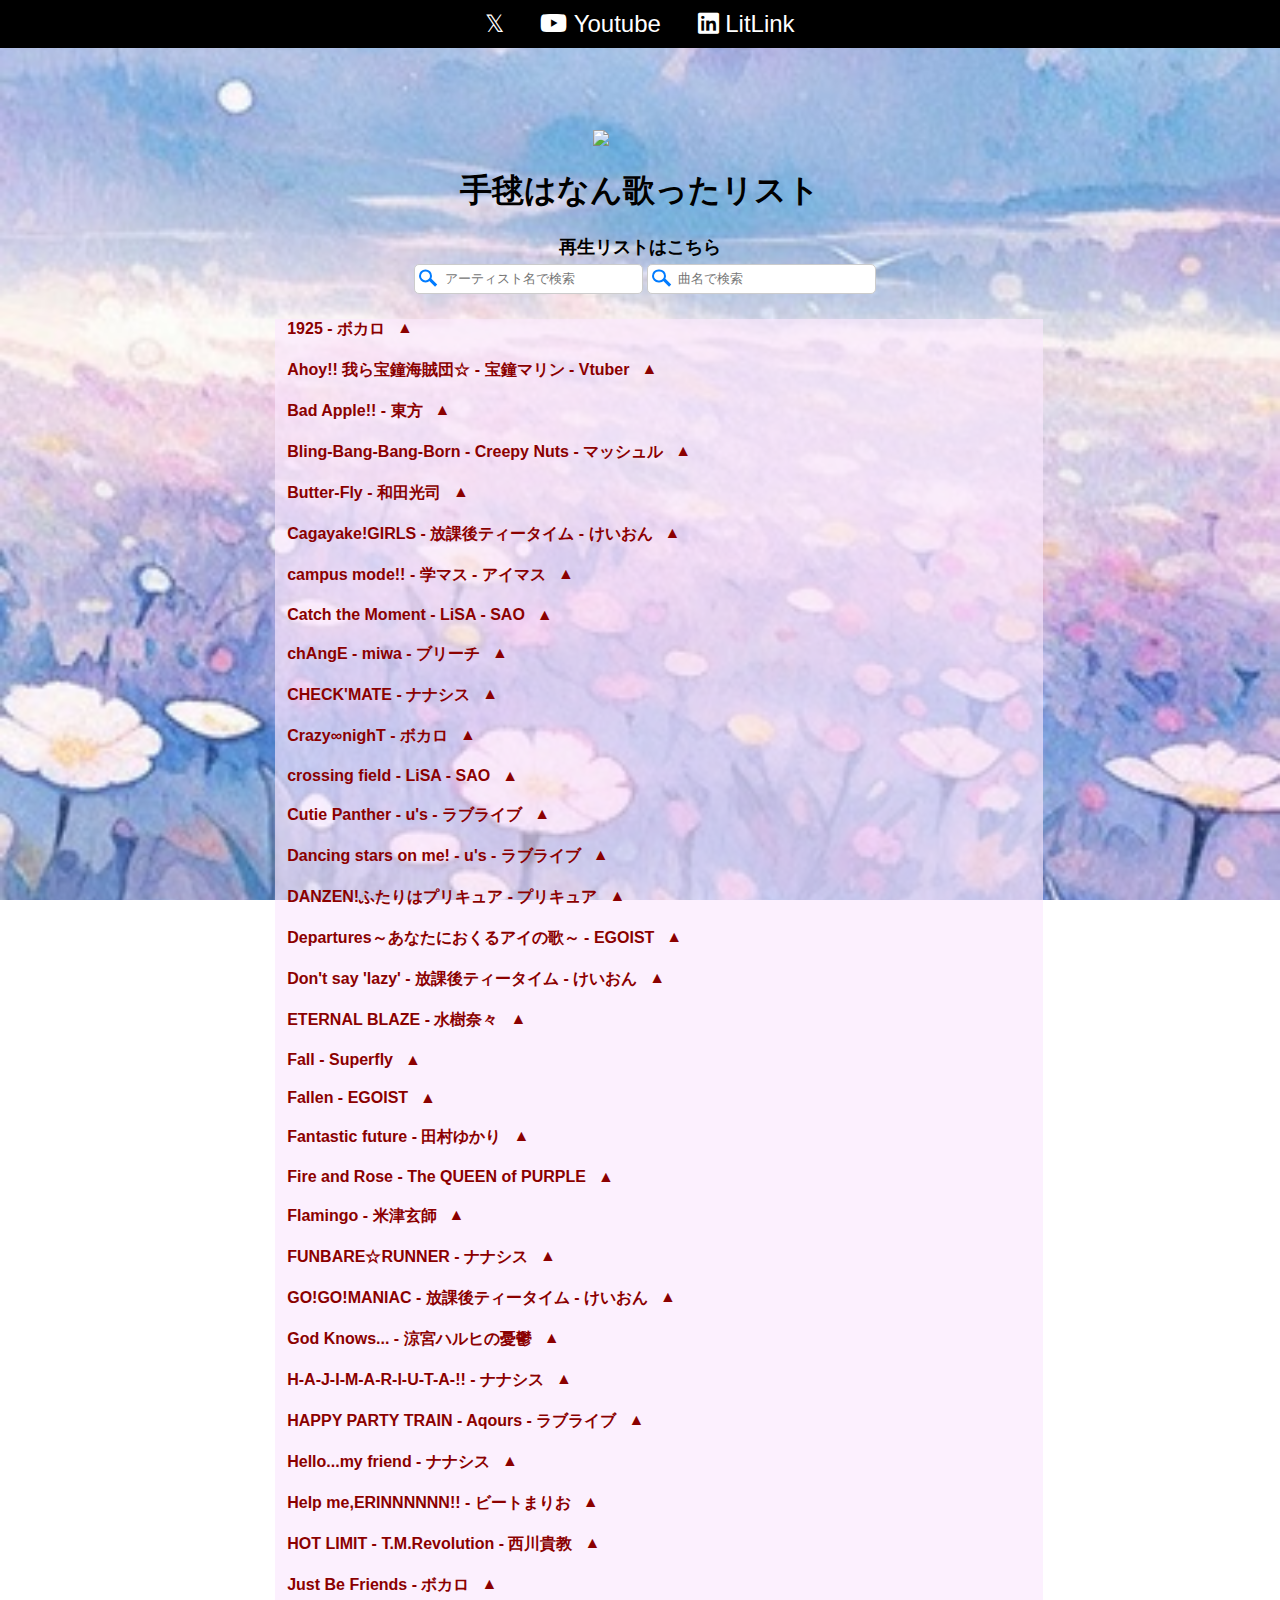
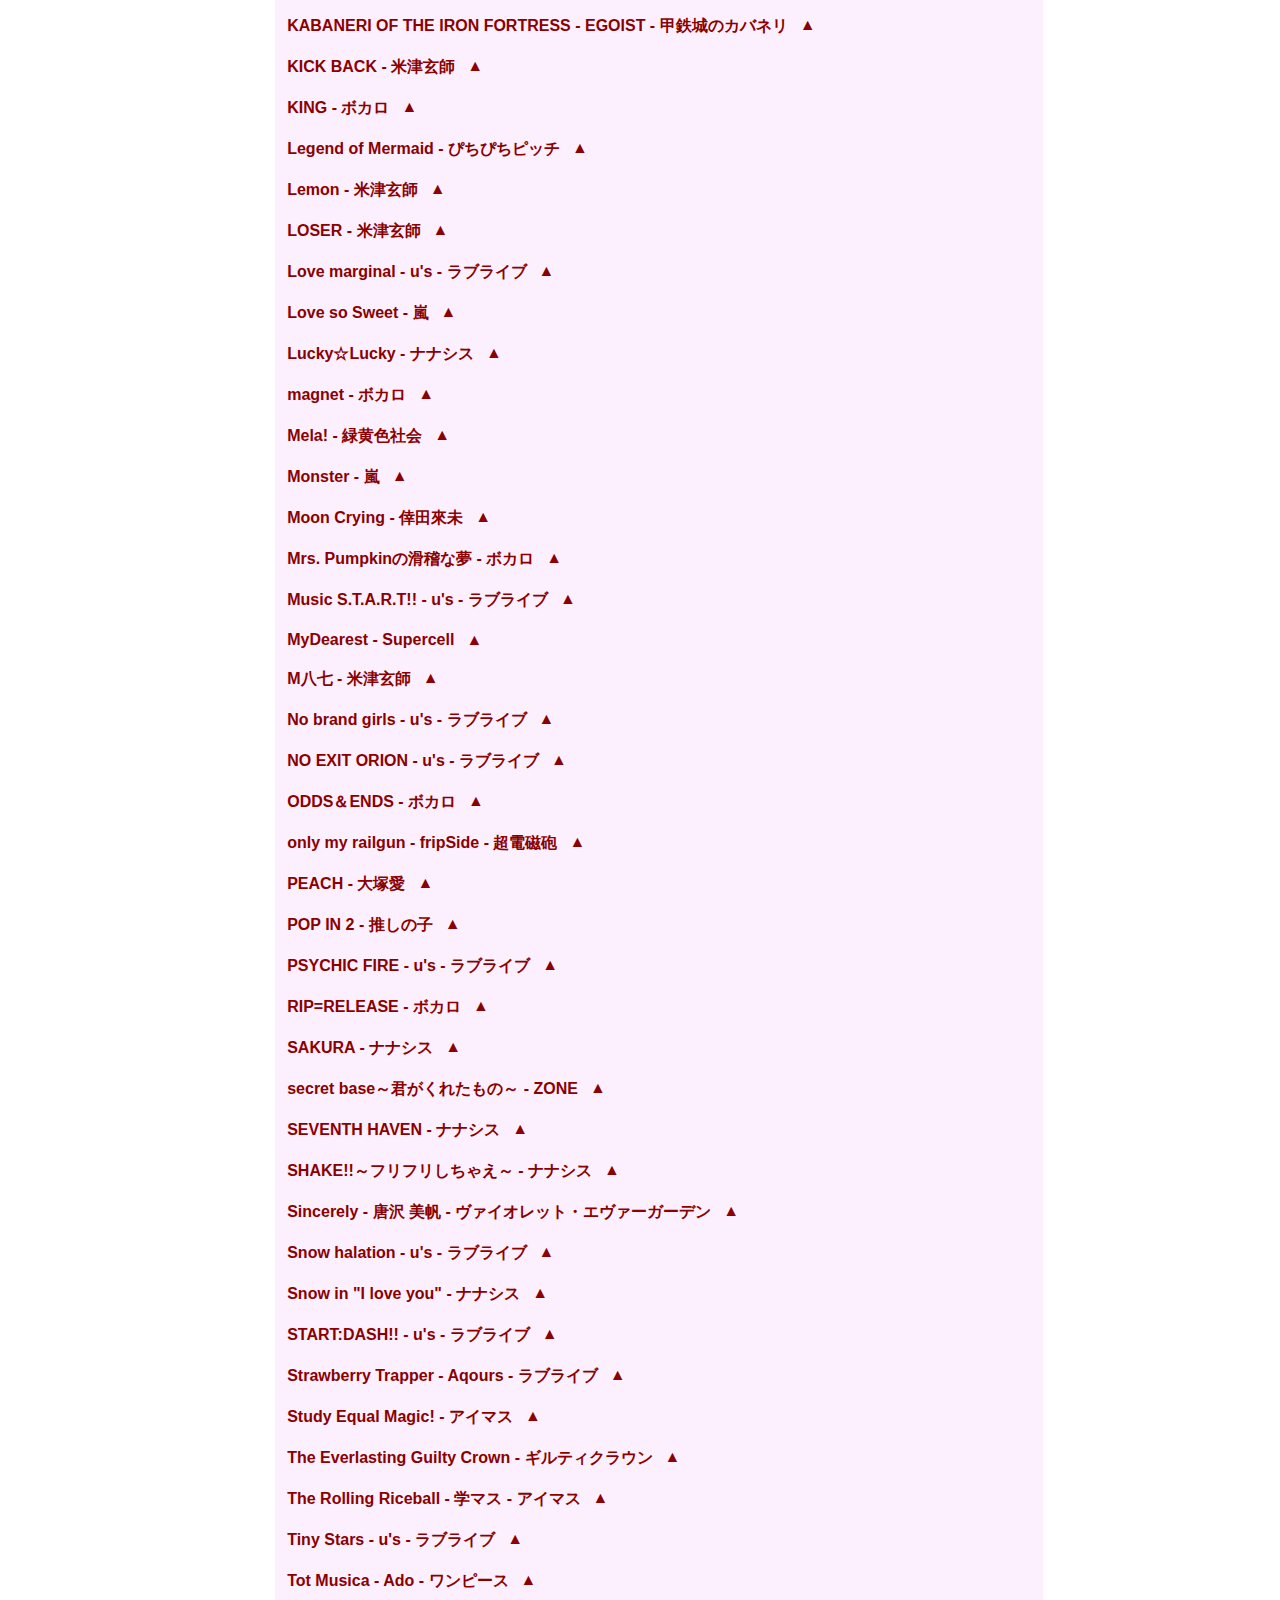
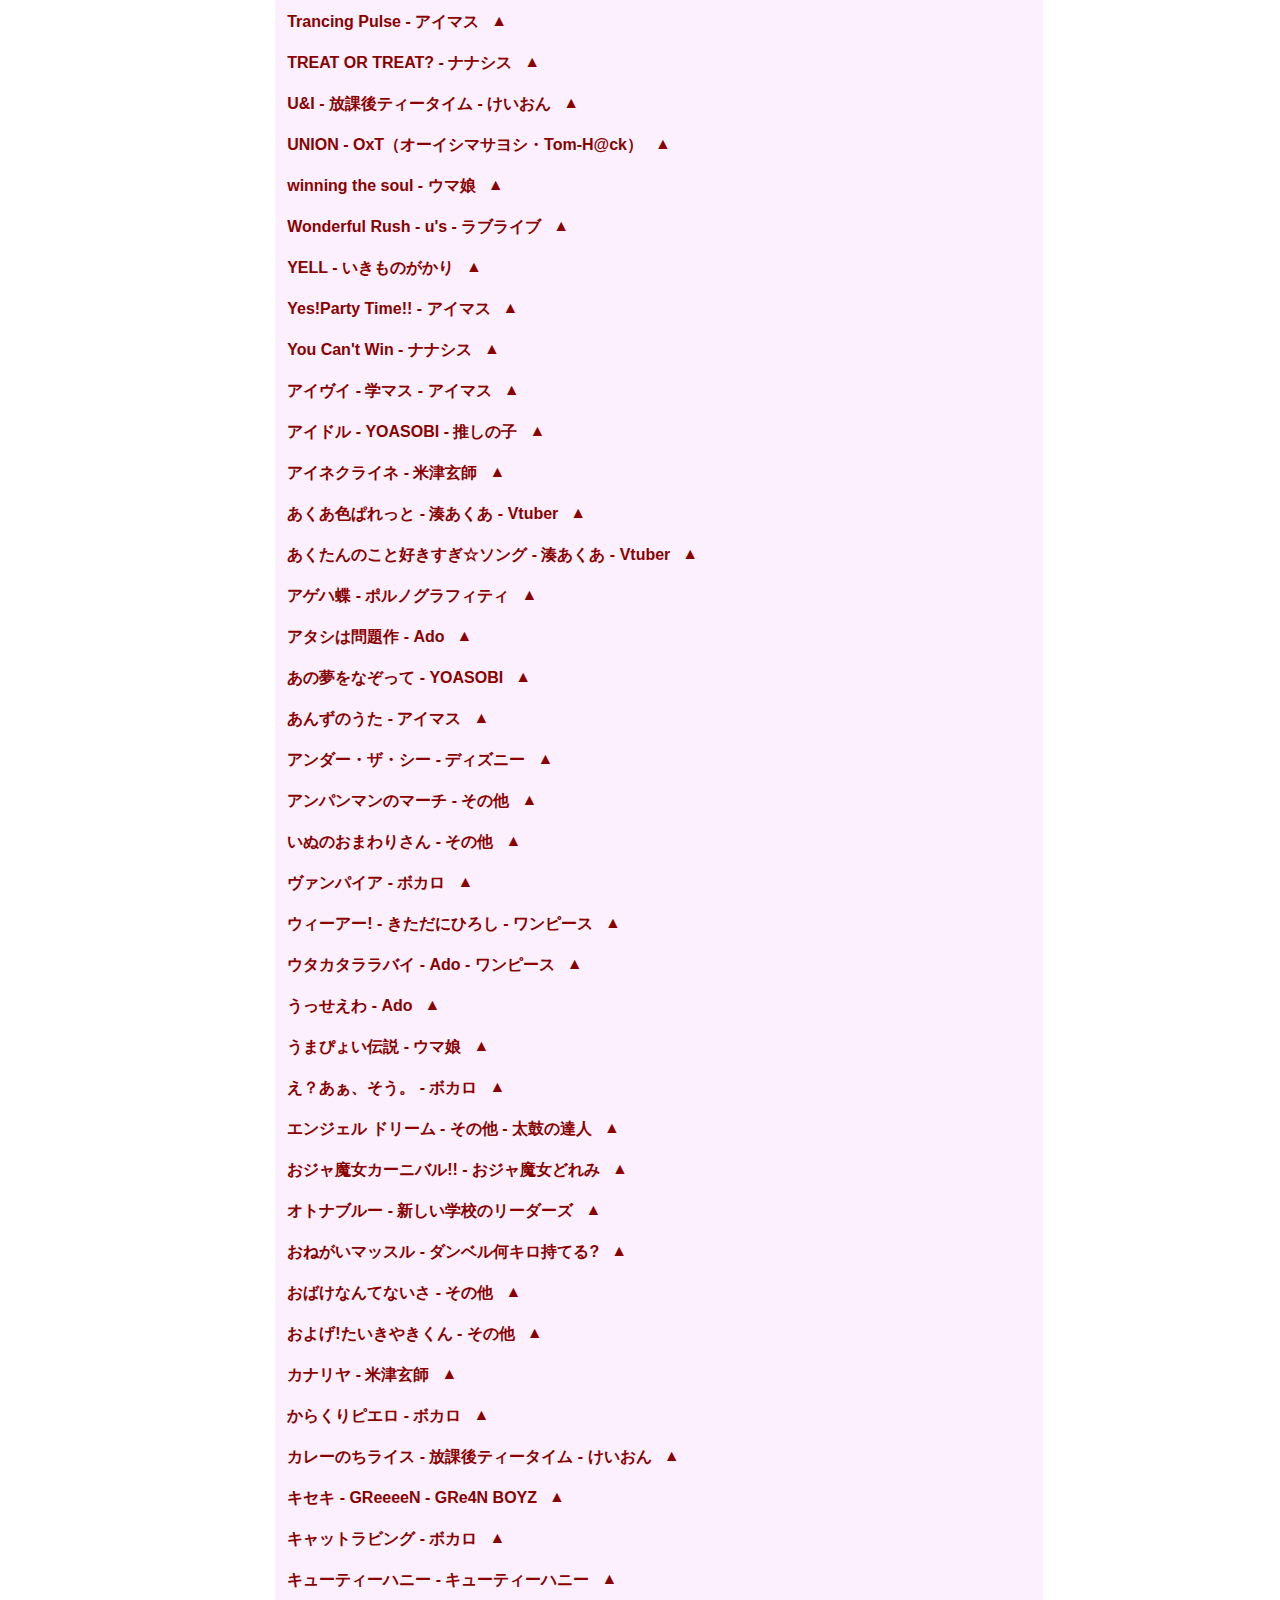
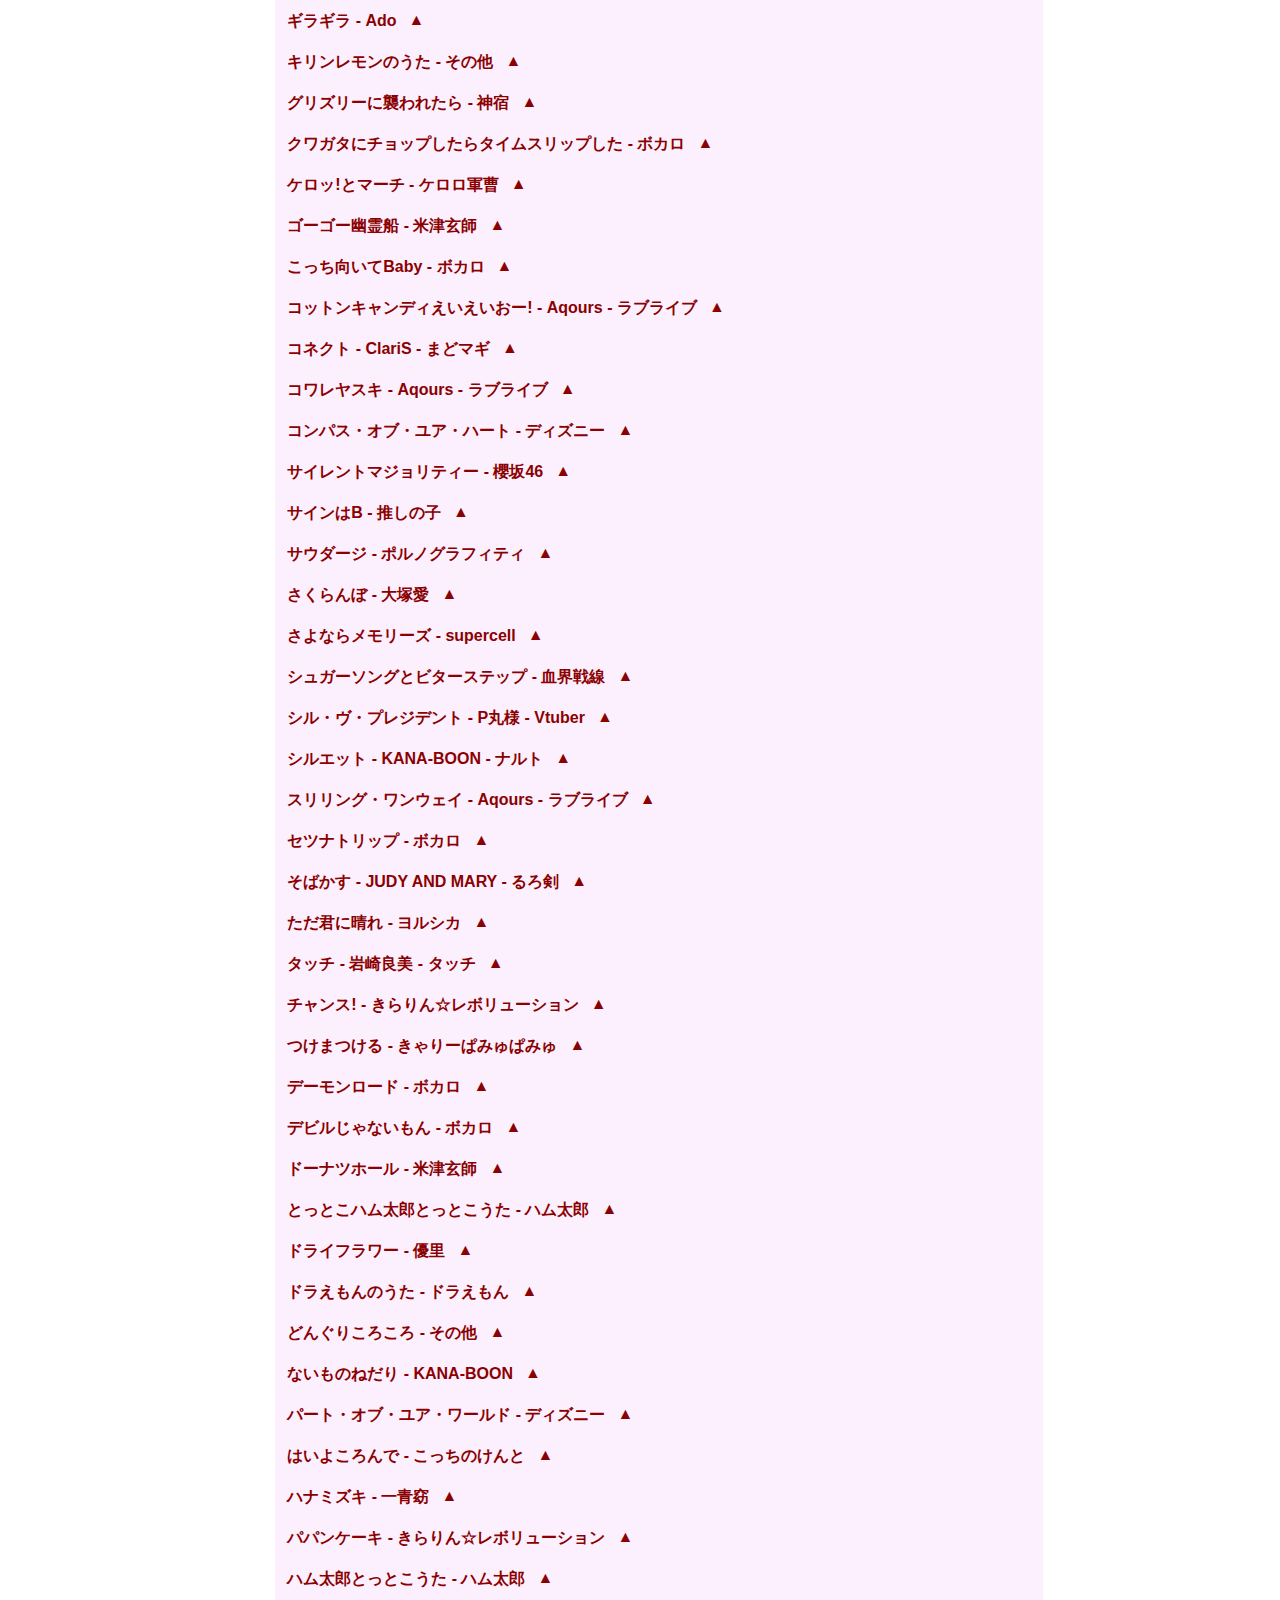
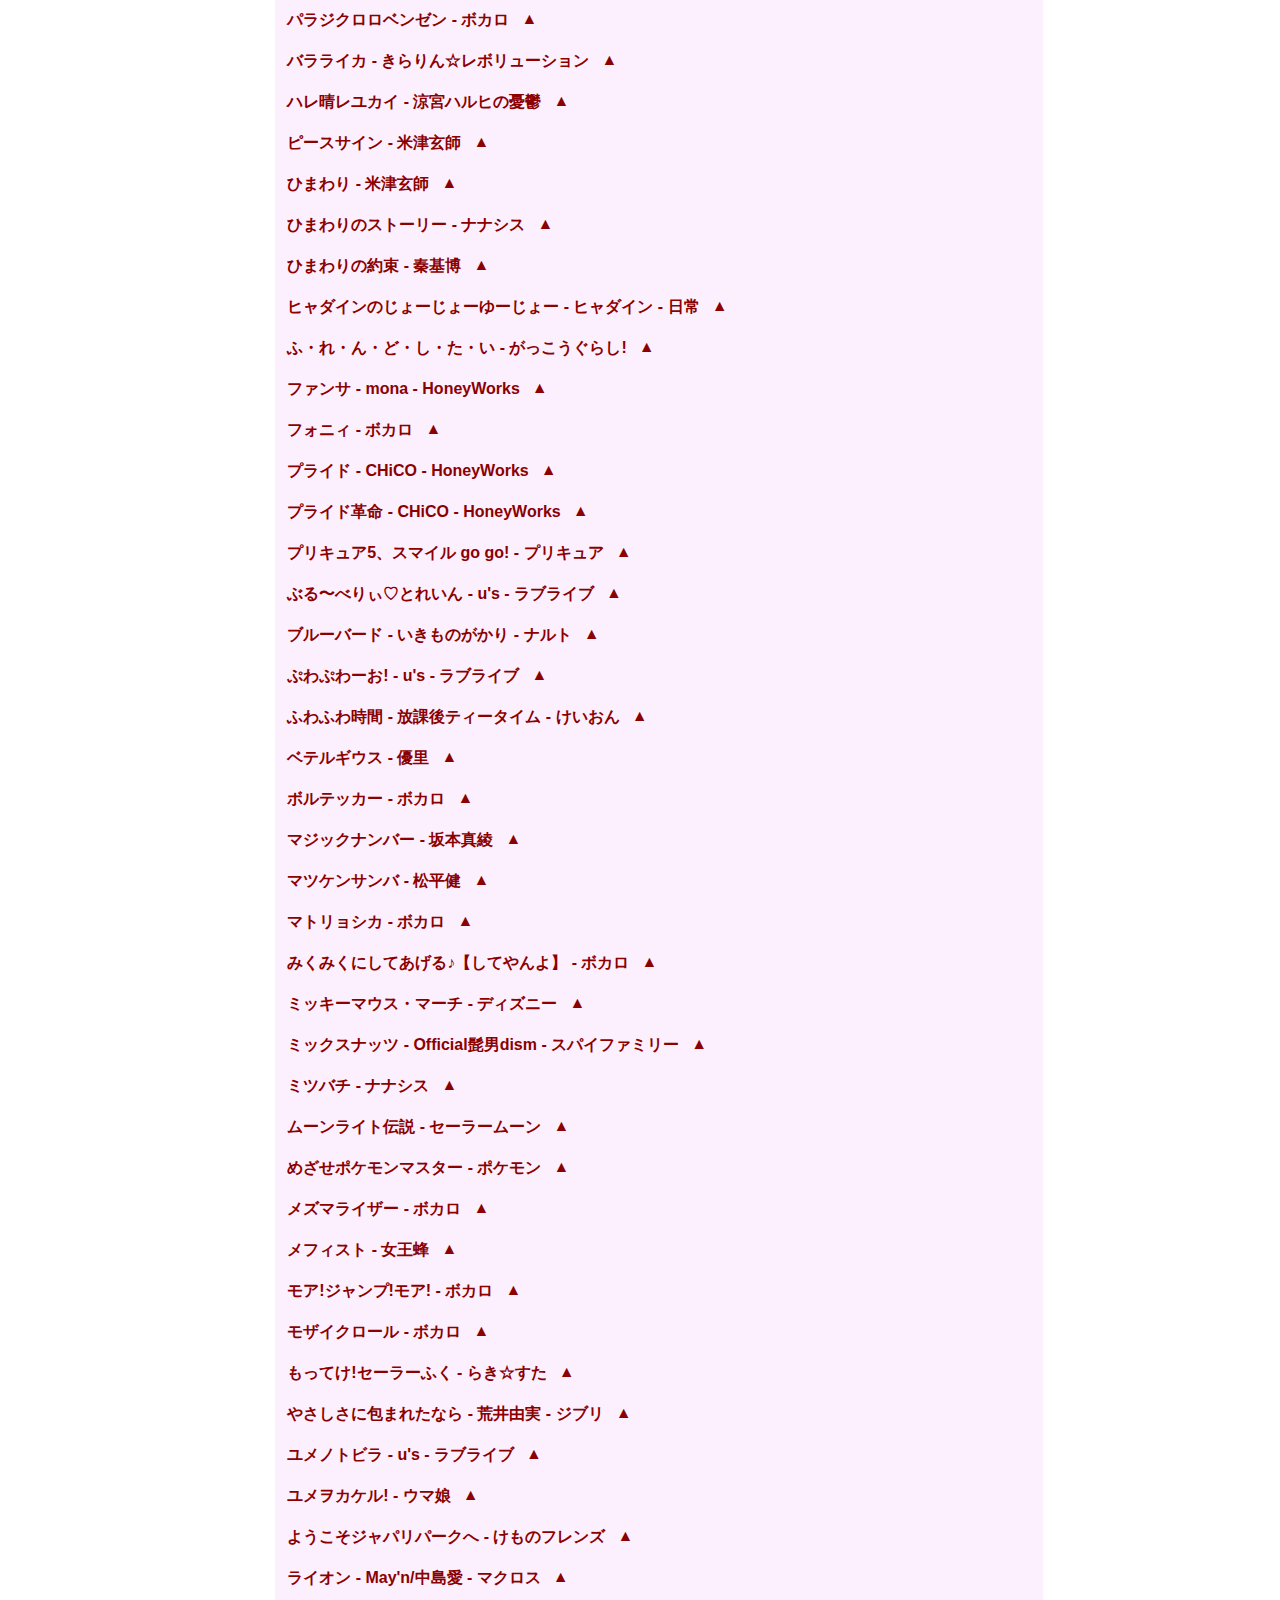
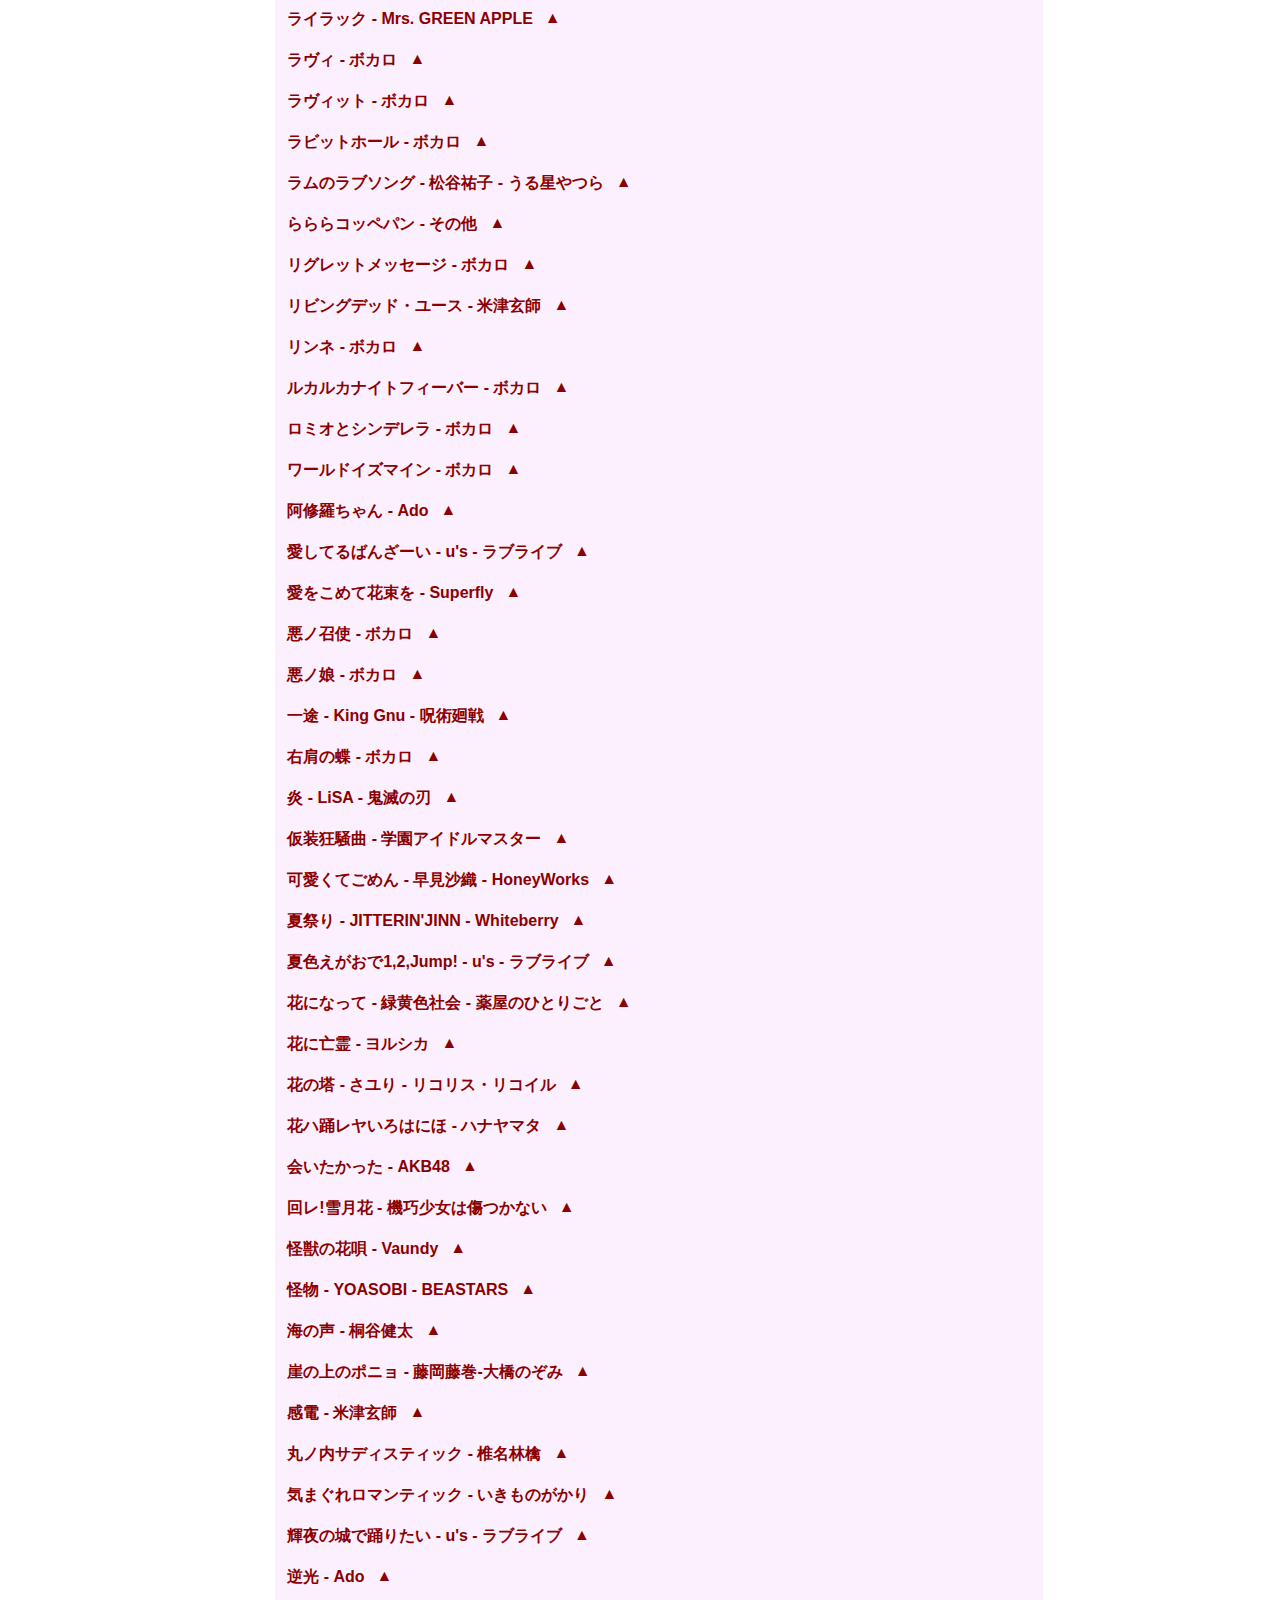
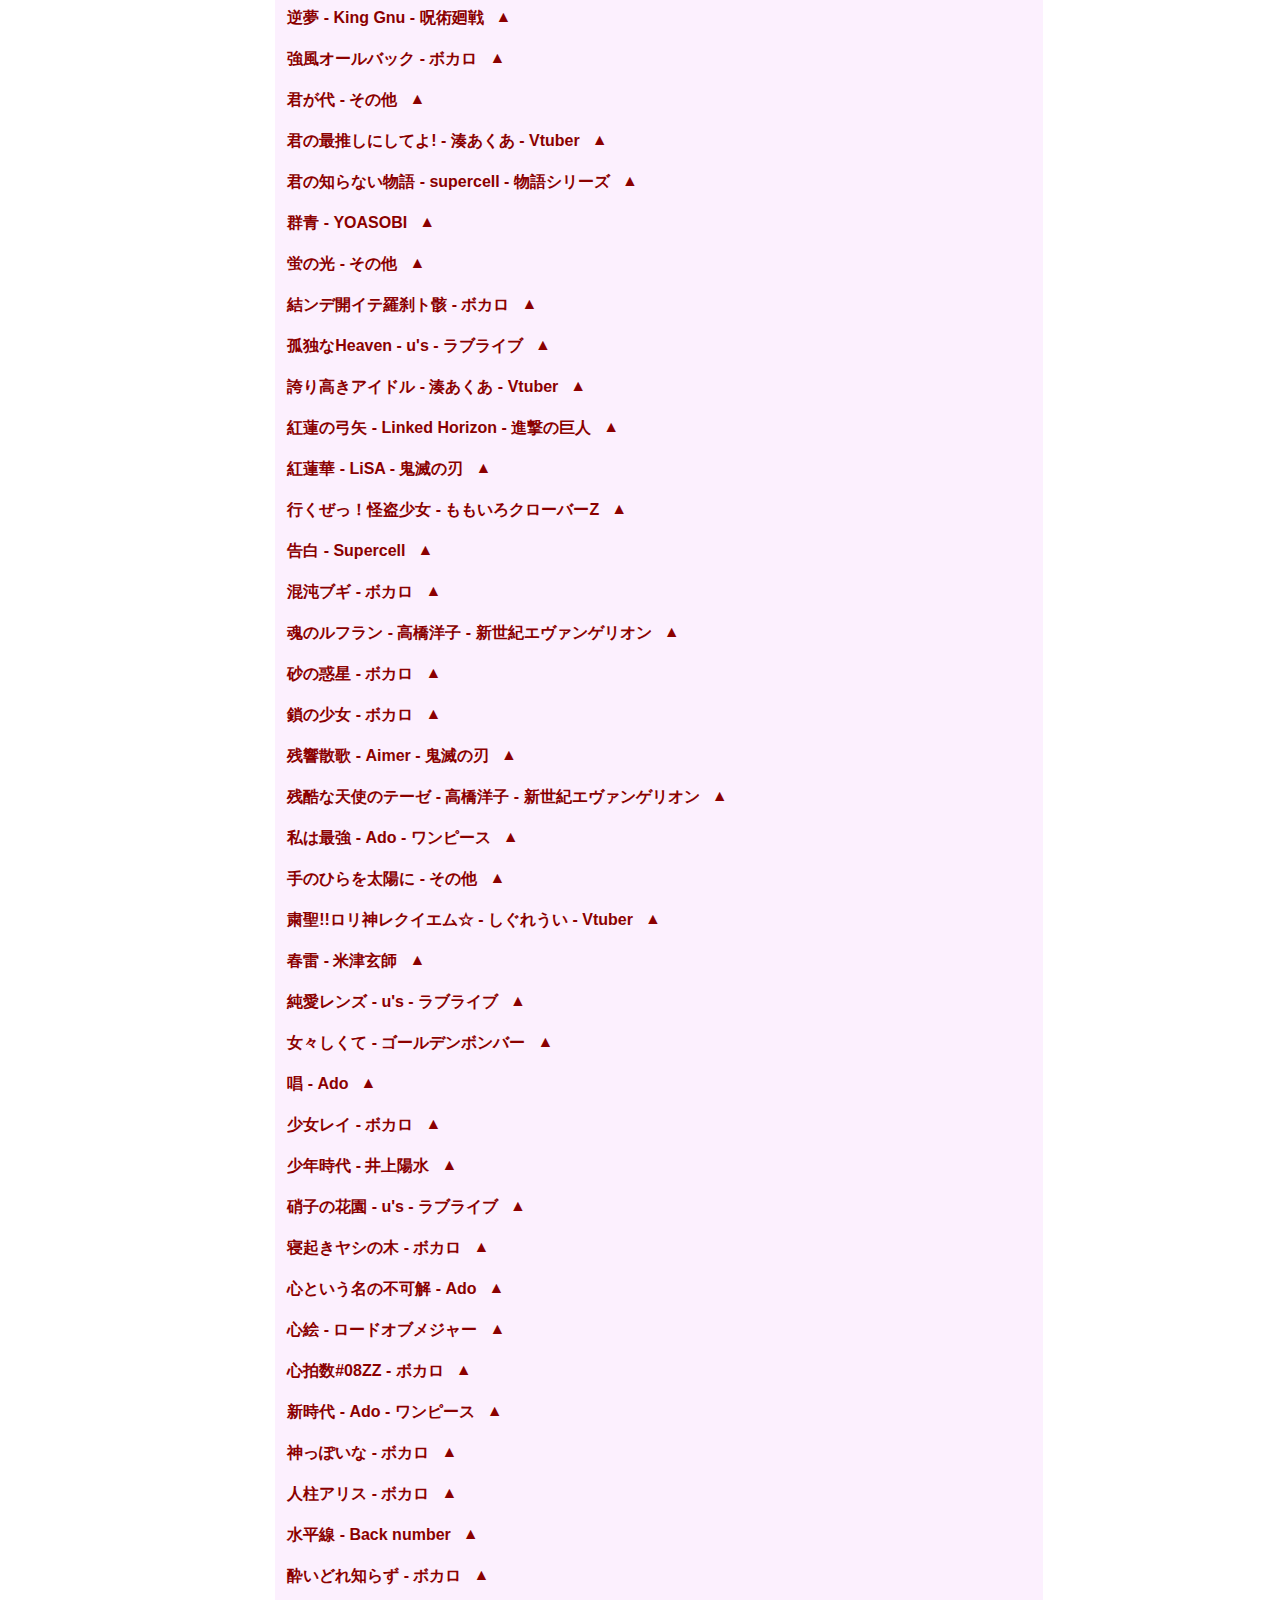
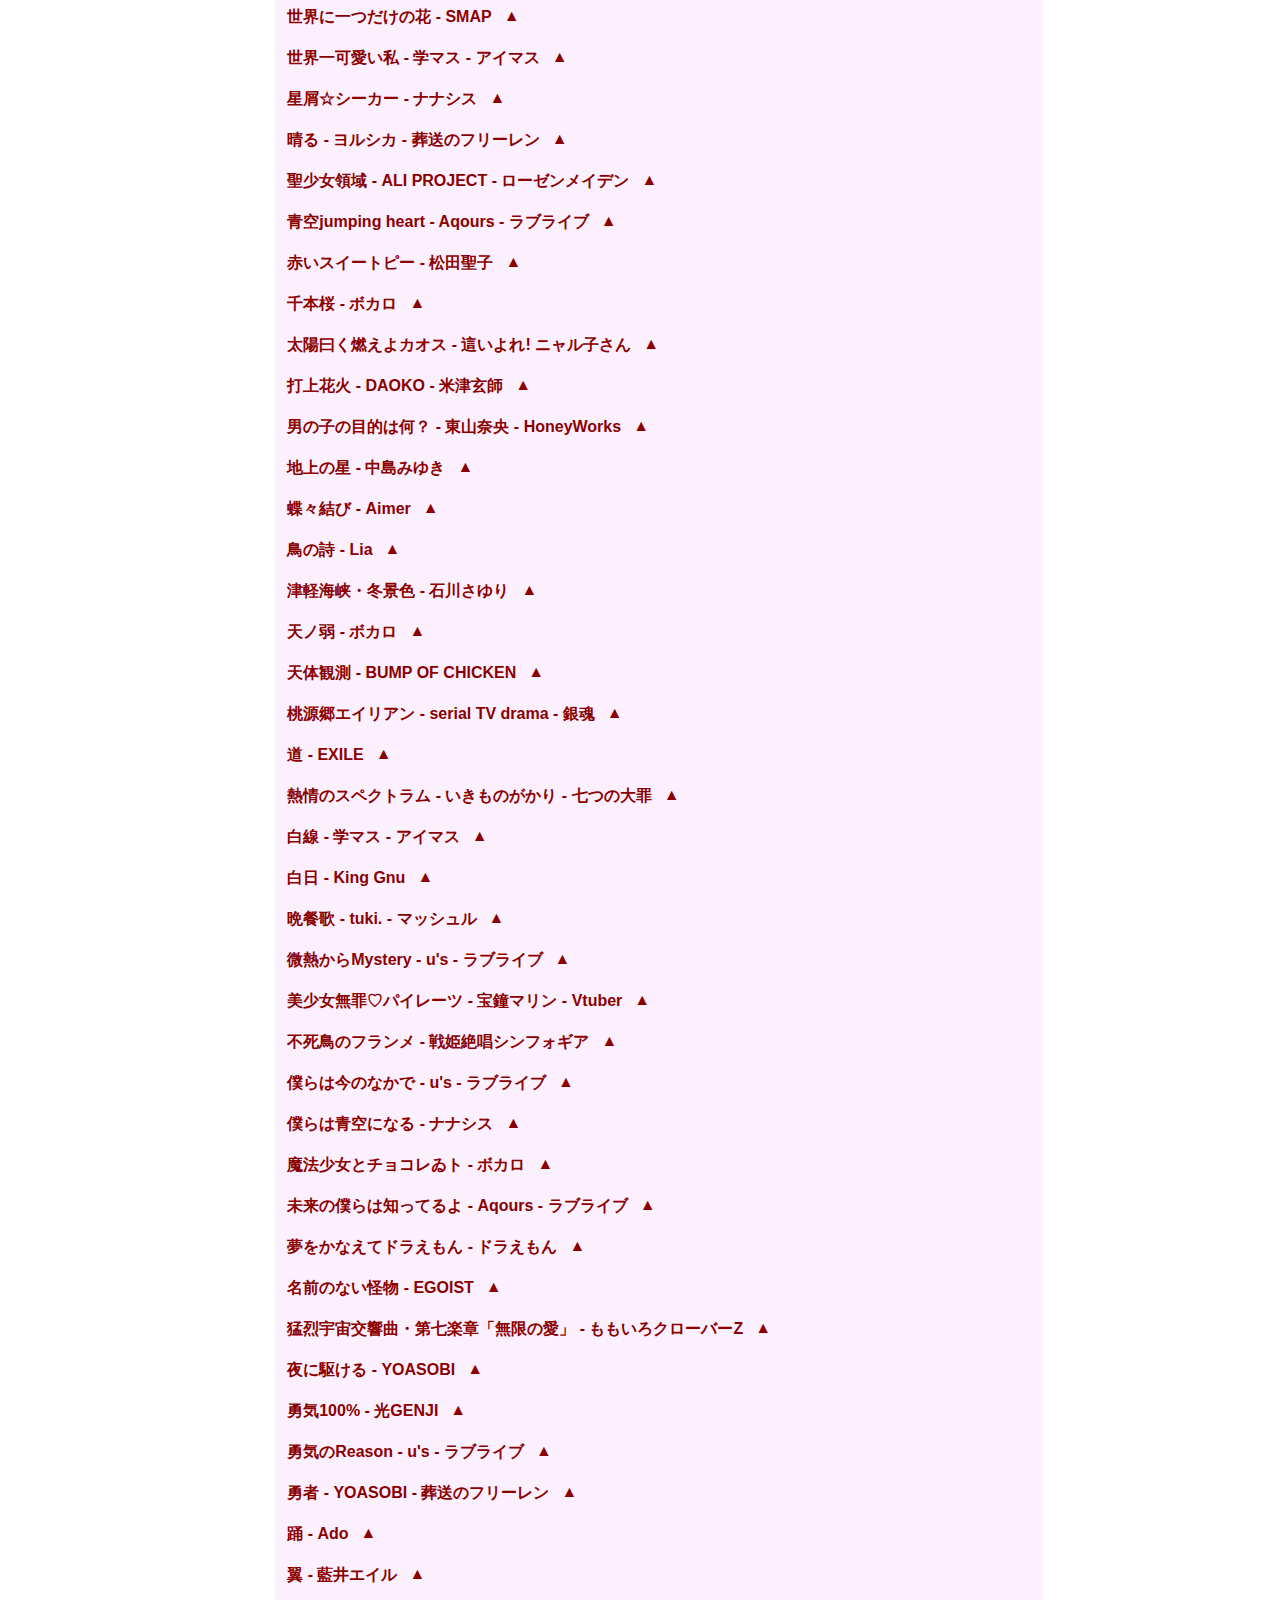
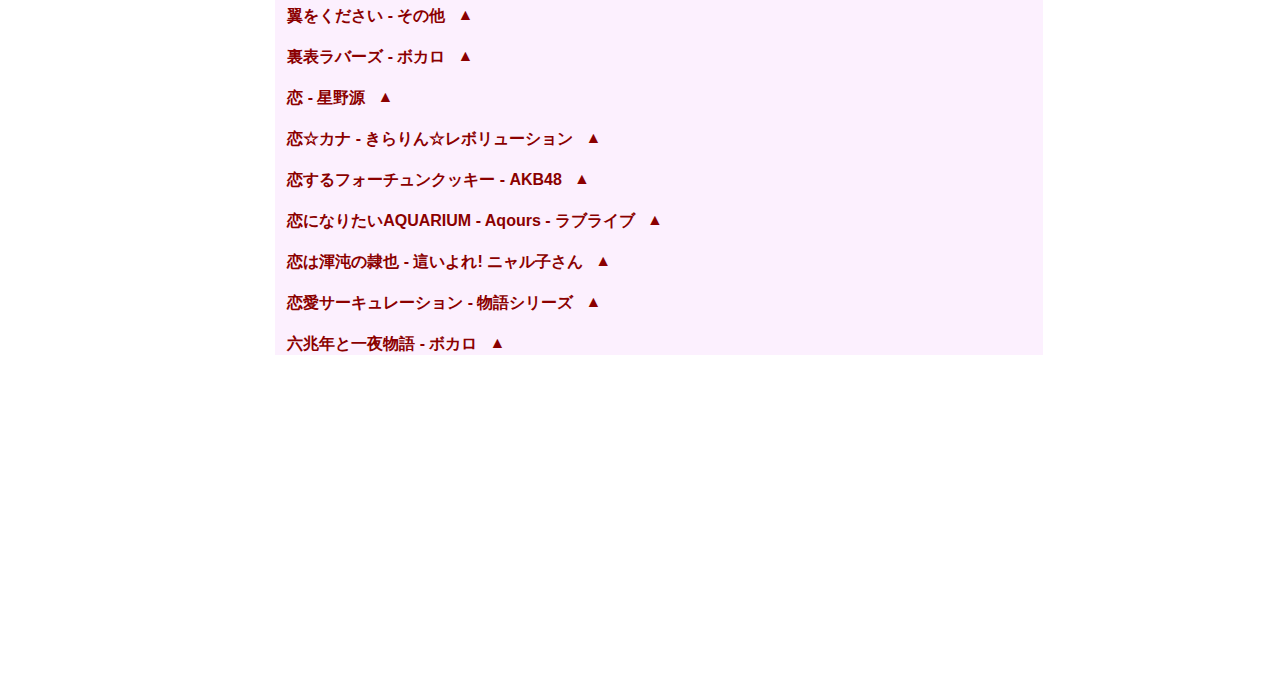
==== commit d2b0a036: "フリー素材に変更" ====
--- a/index.html
+++ b/index.html
@@ -3,7 +3,7 @@
 <head>
     <meta charset="UTF-8">
     <meta name="viewport" content="width=device-width, initial-scale=1.0">
-    <title>手毬はなんの歌ったリスト</title>
+    <title>手毬はなん歌ったリスト</title>
     <link href="https://cdnjs.cloudflare.com/ajax/libs/font-awesome/6.0.0-beta3/css/all.min.css" rel="stylesheet">
     <link href="assets/common.css?v=1.0.1" rel="stylesheet">
     <link href="assets/resource.css?v=1.0.3" rel="stylesheet">
@@ -27,7 +27,7 @@
     <div class="container">
         <div>
             <img alt="profile icon" loading="lazy" width="200" height="100" decoding="async" data-nimg="1" srcset="https://prd.resource-api.lit.link/images/creators/63b2465e-6bb2-4cbc-afd9-e47b3ff0f90b/bb76ce15-b5f1-4e55-ab7c-094b59cb9a69.png 1x, https://prd.resource-api.lit.link/images/creators/63b2465e-6bb2-4cbc-afd9-e47b3ff0f90b/bb76ce15-b5f1-4e55-ab7c-094b59cb9a69.png 2x" src="https://prd.resource-api.lit.link/images/creators/63b2465e-6bb2-4cbc-afd9-e47b3ff0f90b/bb76ce15-b5f1-4e55-ab7c-094b59cb9a69.png" style="color: transparent;">
-            <h1>手毬はなんの歌ったリスト</h1>
+            <h1>手毬はなん歌ったリスト</h1>
             <a class="page_link" href="playlist.html">再生リストはこちら</a>
         </div>
 
--- a/assets/resource.css
+++ b/assets/resource.css
@@ -4,7 +4,7 @@
     margin: 0;
     padding: 0;
     padding-top: 50px;
-    background-image: url('https://prd.resource-api.lit.link/images/creators/63b2465e-6bb2-4cbc-afd9-e47b3ff0f90b/e84b8d16-18a2-487f-8d73-9f1bb8044656.png');
+    background-image: url('bk_image.jpg');
     background-size: cover;
     background-position: center center;
     background-attachment: fixed;
